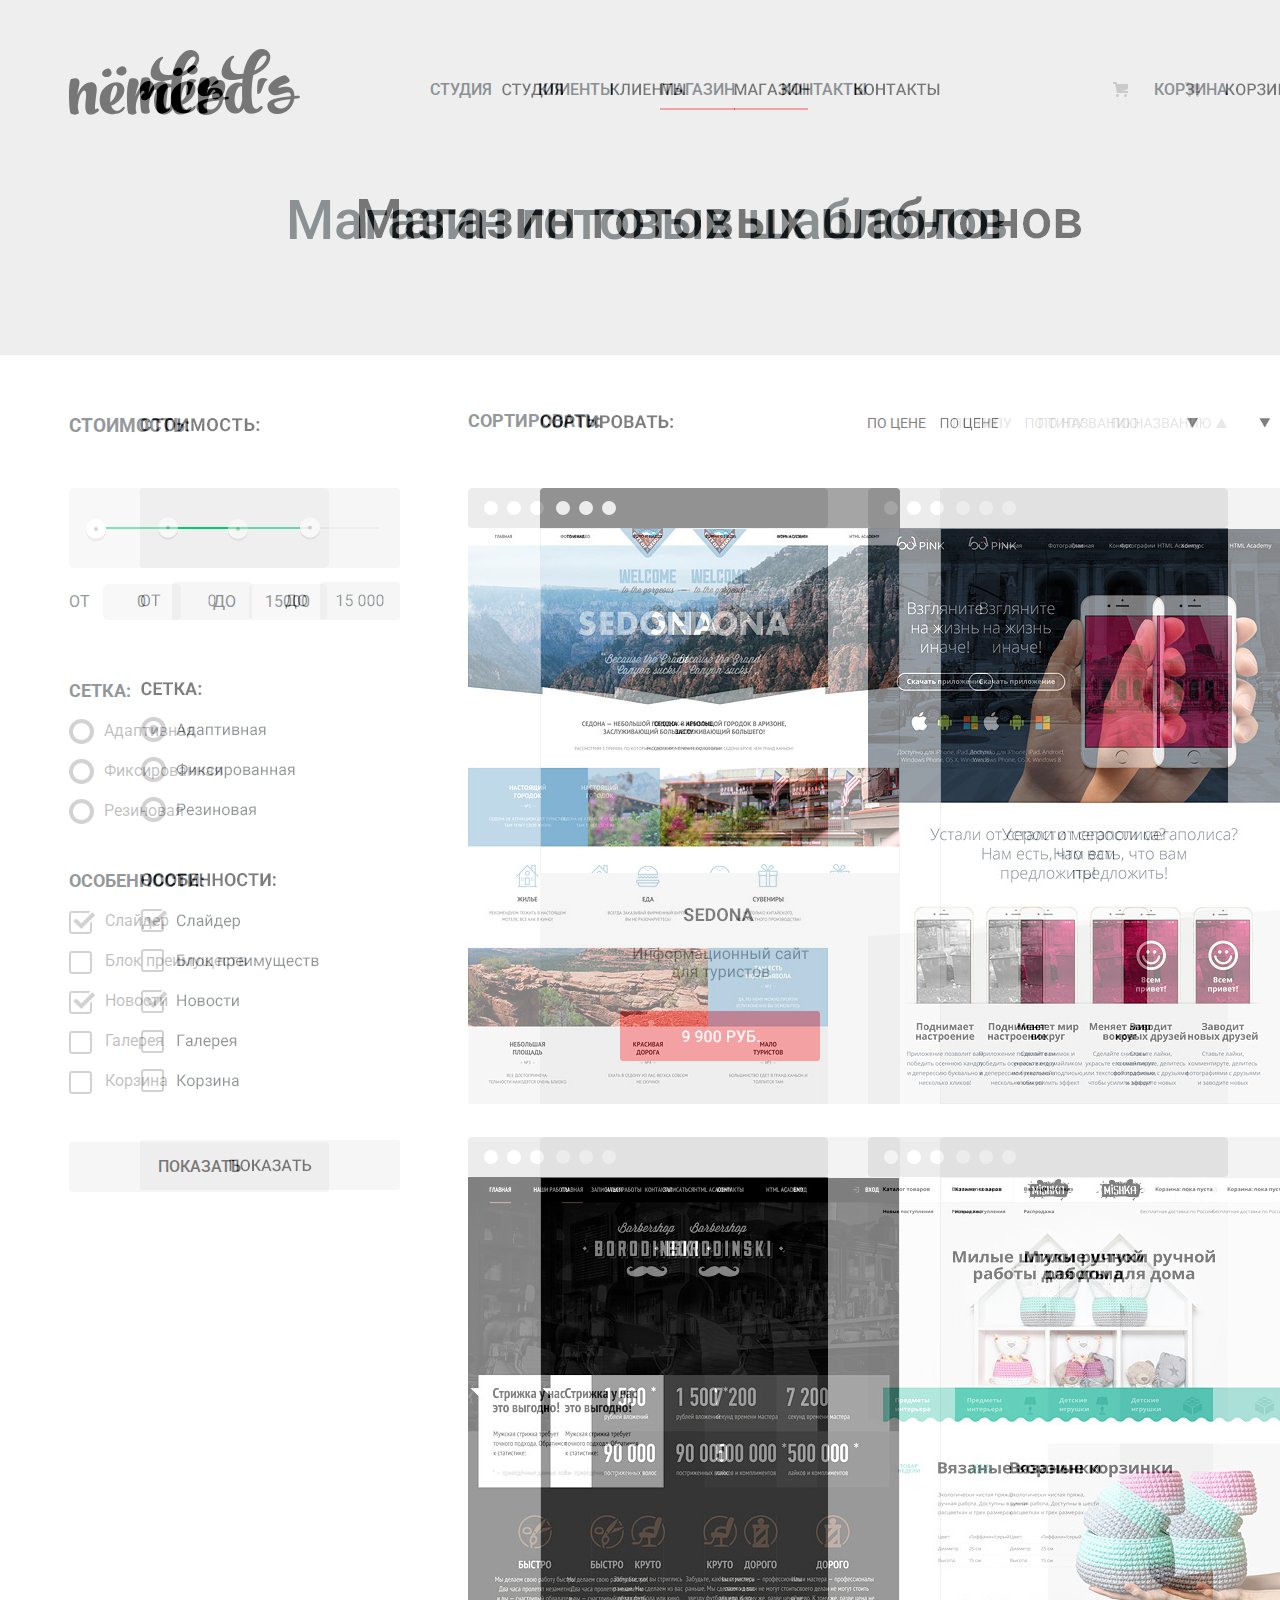
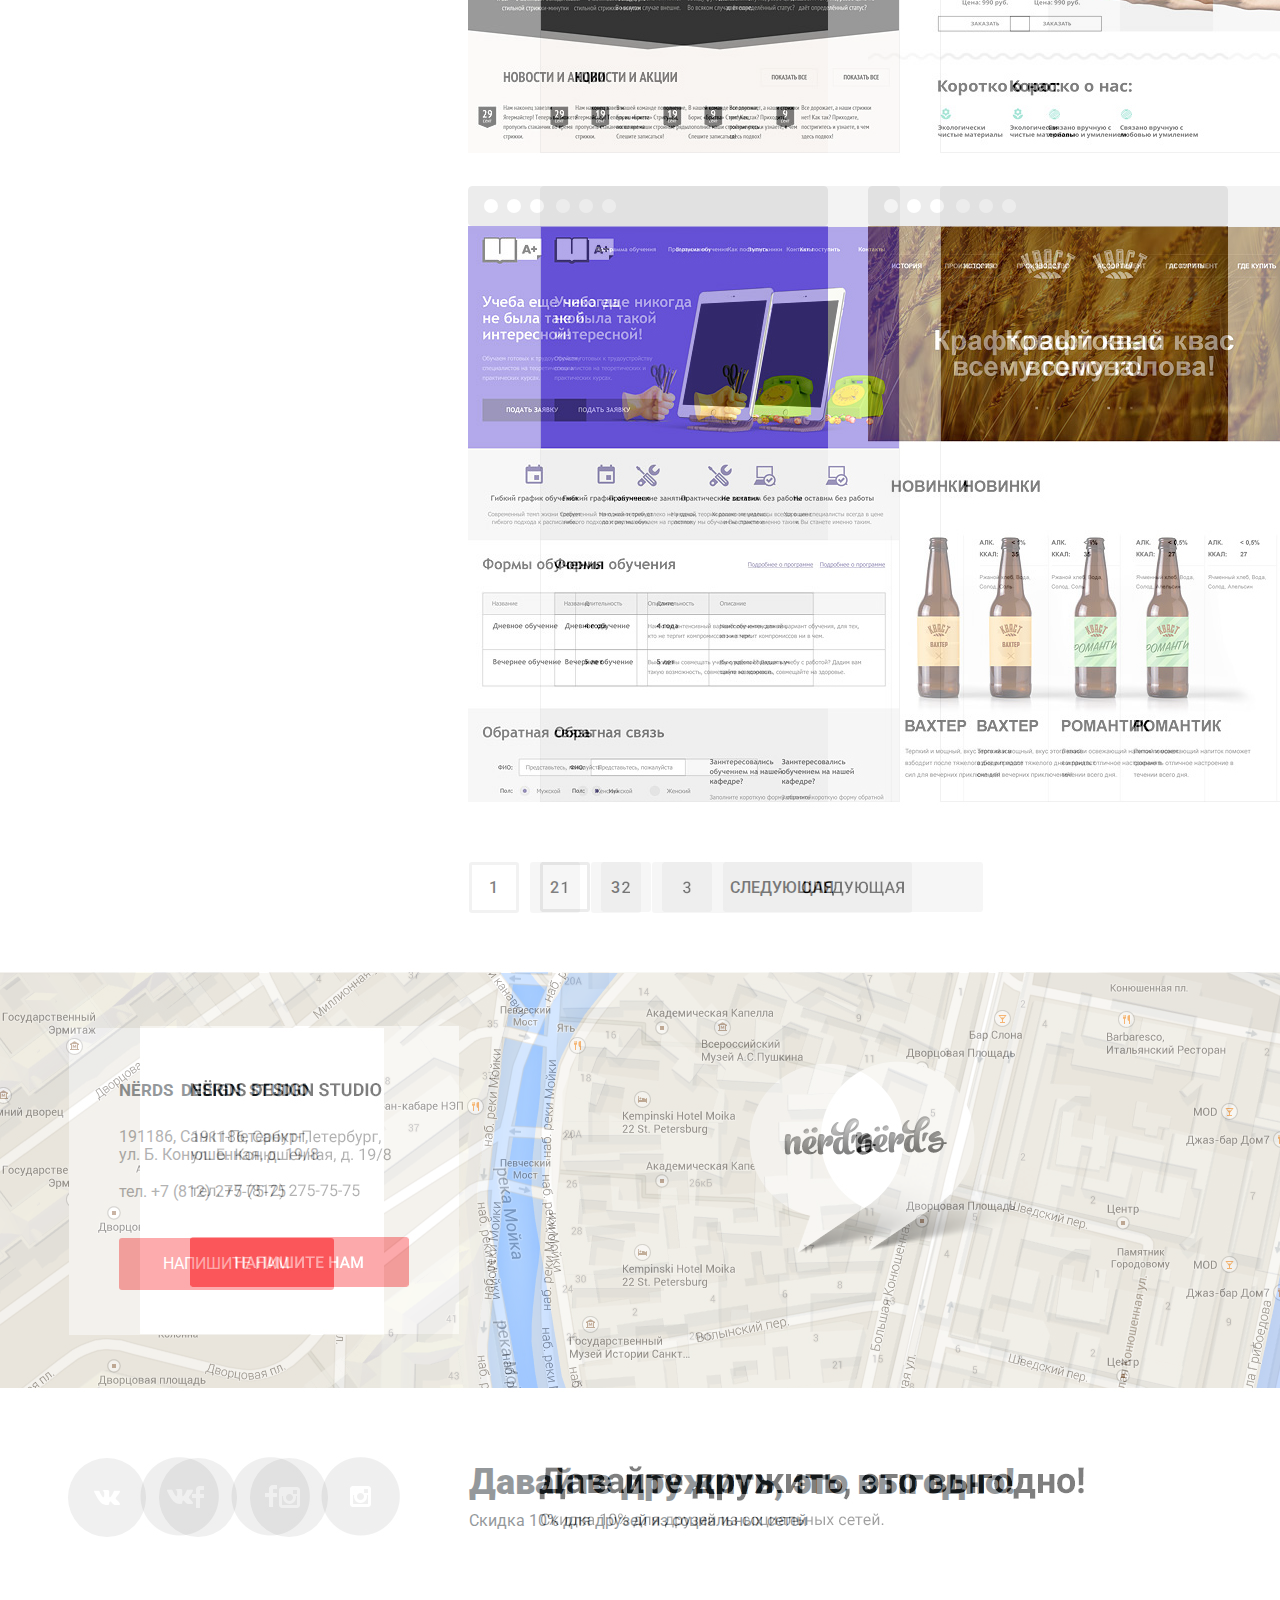
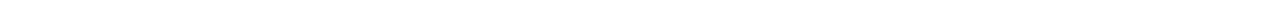
==== catalog.html @ 68ceb69b "patch" ====
<!DOCTYPE html>
<html lang="ru">

<head>
    <meta charset="utf-8">
    <title>HTML Academy: Нёрдс</title>
    <link href="https://fonts.googleapis.com/css?family=Roboto:400,500,700&amp;subset=cyrillic,cyrillic-ext" rel="stylesheet">
    <link href="css/normalize.css" rel="stylesheet">
    <link href="css/main.css" rel="stylesheet">
    
 <style>
    body {
        position: relative;
    }
    body:after {
        position: absolute;
        top: 0;
        left: 0;
        width: 1440px;
        height: 3210px;
        content: "";
        background-image: url('nerds-catalog.jpg');
        z-index: 9999;
        opacity: .5;
    }
</style>
    
    
    
    
</head>

<body>
    <header class="main-header">
        <div class="container">
        <nav class="main-navigation">
            <a class="main-header-logo" href="index.html">
                <img src="img/nerds-logo.svg" width="160" height="65" alt="Логотип студии Нёрдс">
            </a>
            <ul class="site-navigation">
                <li><a href="info.html">Студия</a></li>
                <li><a href="clients.html">Клиенты</a></li>
                <li><a class="site-navigation-current" href="store.html">Магазин</a></li>
                <li><a href="contacts.html">Контакты</a></li>
           <li><a class="purchase-basket" href="purchase-basket">Корзина</a></li>
            </ul>
        </nav>
        
        <section class="title container container-flex">
            <h1 class="page-title">Магазин готовых шаблонов</h1>
        </section>
            </div>
    </header>
    <main>
        <div class="container container-flex">
            <aside class="filters">
                <h2 class="visually-hidden">Фильтр товаров</h2>

                <form class="filter" method="get" action="https://echo.htmlacademy.ru">

                    <fieldset>
                        <div class="range-item">
                            <h3>Стоимость:</h3>
                            <div class="range-filter">
                                <div class="range-controls">
                                    <div class="scale">
                                        <div class="bar" style="margin-left: 5%; width: 60%"></div>
                                    </div>
                                    <div class="toggle toggle-min"></div>
                                    <div class="toggle toggle-max"></div>
                                </div>
                                <div class="price-controls">
                                    <label class="min-price">от <input name="min-price" type="text" value="0"></label>
                                    <label class="max-price">до <input name="max-price" type="text" value="15000"></label>
                                </div>
                            </div>
                        </div>
                    </fieldset>

                    <fieldset>
                        <div class="radio-item">
                        <h3>Сетка:</h3>
                        <div class="filter-section">
                            <input type="radio" name="filter-adaptive" value="adaptive" id="filter-adaptive">
                            <label class="transcript" for="filter-adaptive">Адаптивная</label>
                            <input type="radio" name="filter-fixed" value="fixed" id="filter-fixed">
                            <label class="transcript" for="filter-fixed">Фиксированная</label>
                            <input type="radio" name="filter-rubber" value="rubber" id="filter-rubber">
                            <label class="transcript" for="filter-rubber">Резиновая</label>
                        </div>
                        </div>
                    </fieldset>

                    <fieldset>
                        <div class="checkbox-item">
                        <h3>Особенности:</h3>
                        <div class="filter-section">
                                    
                                    <input type="checkbox" name="filter-slider" id="filter-slider" checked>
                                    <label class="transcript" for="filter-slider">Слайдер</label>
                                  
                                    
                                    <input type="checkbox" name="filter-advantege" id="filter-advantege">
                                    <label class="transcript" for="filter-advantege">Блок преимуществ</label>
                                   
                                    
                                    <input type="checkbox" name="filter-news" id="filter-news" checked>
                                    <label class="transcript" for="filter-news">Новости</label>
                                    
                                
                                    
                                    <input type="checkbox" name="filter-gallery" id="filter-gallery">
                                    <label class="transcript" for="filter-gallery">Галерея</label>
                                   
                        
                                   
                                    <input type="checkbox" name="filter-basket" id="filter-basket">
                                    <label class="transcript" for="filter-basket">Корзина</label>
                            </div>      
                        </div>
                    </fieldset>
                    <div class="filtration-button">
                        <button type="submit" class="filter-button">Показать</button>
                    </div>
                </form>
            </aside>

            <div>
                <section class="sort">
                    <h2 class="visually-hidden">сортировка товаров</h2>
                    <div class="sort-section">
                        <h3>Сортировать:</h3>
                        <div class="sort-navigation">
                            <ul class="sort-name">
                                <li class="sort-current"><a href="#">ПО ЦЕНЕ</a></li>
                                <li><a href="#">ПО ТИПУ</a></li>
                                <li><a href="#">ПО НАЗВАНИЮ</a></li>
                            </ul>
                        </div>

                        <div class="arrows-navigation">
                            <ul class="sort-arrows">
                                <li class="triangle-bottom"><a href="#"></a></li>
                                <li class="triangle-top"><a href="#"></a></li>
                            </ul>
                        </div>

                    </div>
                </section>

                <section class="catalog">
                    <div class="catalog-section">
                        <h2 class="visually-hidden">Список шаблонов</h2>

                        <ul class="catalog-list">

                            <li class="catalog-item">
                                <a href="catalog-item.html">
                                    <p class="catalog-item-image">
                                        <img src="img/img-sedona.jpg" width="360" height="576" alt="SEDONA информационный сайт для туристов">
                                    </p>
                                </a>
                                <div class="price-menu">
                                    <h3>SEDONA </h3>
                                    <p class="catalog-item-price">Информационный сайт для туристов</p>
                                    <a class="button-learn-more" href="#">9 900 РУБ.</a>
                                </div>
                            </li>
                            <li class="catalog-item">
                                <a href="catalog-item.html">
                                    <p class="catalog-item-image">
                                        <img src="img/img-pink.jpg" width="360" height="576" alt="PINK Продуктовый лендинг приложения для OS и Android">
                                    </p>
                                </a>
                                <div class="price-menu">
                                    <h3>PINK </h3>
                                    <p class="catalog-item-price">Продуктовый лендинг приложения для OS и Android</p>
                                    <a class="button-learn-more" href="#">9 900 РУБ.</a>
                                </div>
                            </li>
                            <li class="catalog-item">
                                <a href="catalog-item.html">
                                    <p class="catalog-item-image">
                                        <img src="img/img-barbershop.jpg" width="360" height="576" alt="BARBERSHOP Сайт салона красоты. Для мужчин,да">
                                    </p>
                                </a>
                                <div class="price-menu">
                                    <h3>BARBERSHOP</h3>
                                    <p class="catalog-item-price">Сайт салона красоты. Для мужчин,да.</p>
                                    <a class="button-learn-more" href="#">9 900 РУБ.</a>
                                </div>
                            </li>
                            <li class="catalog-item">
                                <a href="catalog-item.html">
                                    <p class="catalog-item-image">
                                        <img src="img/img-mishka.jpg" width="360" height="576" alt="MISHKA интернет-магазин вязаных игрушек">
                                    </p>
                                </a>
                                <div class="price-menu">
                                    <h3>MISHKA</h3>
                                    <p class="catalog-item-price">
                                        Интернет-магазин вязаных игрушек</p>
                                    <a class="button-learn-more" href="#">9 900 РУБ.</a>
                                </div>
                            </li>

                            <li class="catalog-item">
                                <a href="catalog-item.html">
                                    <p class="catalog-item-image">
                                        <img src="img/img-aplus.jpg" width="360" height="576" alt="A PLUS Лендинг курсов повышения квалификации">
                                    </p>
                                </a>
                                <div class="price-menu">
                                    <h3>A PLUS</h3>
                                    <p class="catalog-item-price">
                                        Лендинг курсов повышения квалификации</p>
                                    <a class="button-learn-more" href="#">9 900 РУБ.</a>
                                </div>
                            </li>

                            <li class="catalog-item">
                                <a href="catalog-item.html">
                                    <p class="catalog-item-image">
                                        <img src="img/img-kvast.jpg" width="360" height="576" alt="KBACT Промо-сайт производителя крафтового кваса">
                                    </p>
                                </a>
                                <div class="price-menu">
                                    <h3>KBACT</h3>
                                    <p class="catalog-item-price">
                                        Промо-сайт производителя крафтового кваса</p>
                                    <a class="button-learn-more" href="#">9 900 РУБ.</a>
                                </div>
                            </li>
                        </ul>
                    </div>
                </section>
            </div>
        </div>


        <section class="pages container">
             <h2 class="visually-hidden">Нумерация страниц</h2>
            <ul class="pagination-list">
                <li class="pagination-item pagination-item-current"><a>1</a></li>
                <li class="pagination-item"><a href="#">2</a></li>
                <li class="pagination-item"><a href="#">3</a></li>
                <li class="pagination-item-next"><a href="#">Следующая</a></li>
            </ul>
        </section>


     <section class="map ">
          <h2 class="visually-hidden">Контакты</h2>

            <div class="map-image container container-flex">
                <div class="contact-form">
                    <h4>NЁRDS DESIGN STUDIO</h4>
                    <p>
                        191186, Санкт-Петербург,<br> ул. Б. Конюшенная, д. 19/8<br>
                    </p>
                    <p>
                        тел. +7 (812) 275-75-75
                    </p>
                    <a class="button-learn-more" href="write-us.html">Напишите нам</a>
                </div>
                <div class="map-marker">
                </div>
            </div>
        </section>

    </main>

    <footer class="main-footer container container-flex">
        <section class="footer">
             <h2 class="visually-hidden">Социальные сети</h2>
            <div class="footer-social">
                <ul>
                    <li><a class="social-button" href="#"><span class="visually-hidden">Вконтакте</span>
                        <svg xmlns="http://www.w3.org/2000/svg" width="26" height="15" viewBox="0 0 26 15">
                            <path fill="#FFF" d="M16.138 11.51c.956-.309 2.18 2.04 3.483 2.939.978.681 1.727.534 1.727.534l3.473-.05s1.815-.112.957-1.554c-.071-.12-.503-1.069-2.585-3.022-2.177-2.043-1.882-1.712.739-5.244 1.597-2.153 2.236-3.468 2.036-4.028-.192-.539-1.365-.399-1.365-.399L20.69.713c-.381.001-.704.119-.851.515-.003.004-.621 1.666-1.445 3.079-1.741 2.989-2.436 3.148-2.724 2.961-.661-.433-.494-1.737-.494-2.664 0-2.897.432-4.105-.846-4.417-.427-.104-.739-.172-1.828-.182-1.392-.021-2.574 0-3.244.329-.445.223-.786.712-.579.74.26.035.843.16 1.155.586.401.552.389 1.789.389 1.789s.229 3.411-.54 3.834c-.528.29-1.25-.302-2.803-3.016-.793-1.388-1.392-2.922-1.392-2.922s-.116-.285-.326-.441c-.25-.185-.6-.244-.6-.244L.848.684S.29.7.085.946c-.182.218-.015.668-.015.668s2.909 6.881 6.203 10.347c3.02 3.182 6.452 2.971 6.452 2.971h1.555s.469-.054.709-.312c.224-.24.214-.691.214-.691s-.031-2.109.935-2.419z"/>
                        </svg>
                        </a></li>
                    <li><a class="social-button" href="#"><span class="visually-hidden">Фейсбук</span>
                        <svg xmlns="http://www.w3.org/2000/svg" width="12" height="22" viewBox="0 0 12 22">
                            <path fill="#FFF" d="M12 4V0H8a4 4 0 0 0-4 4v4H0v4h4v10h4V12h4V8H8V4h4z"/>
                        </svg>
                        </a></li>
                    <li><a class="social-button" href="#"><span class="visually-hidden">Инстаграм</span>
                        <svg xmlns="http://www.w3.org/2000/svg" width="21" height="21" viewBox="0 0 21 21">
                            <path fill="#FFF" d="M18 0H3C1.35 0 0 1.35 0 3v15c0 1.65 1.35 3 3 3h15c1.65 0 3-1.35 3-3V3c0-1.65-1.35-3-3-3zm-7.5 7c1.93 0 3.5 1.57 3.5 3.5S12.43 14 10.5 14 7 12.43 7 10.5 8.57 7 10.5 7zM18 18H3V9h1.181A6.504 6.504 0 0 0 4 10.5a6.5 6.5 0 1 0 13 0 6.45 6.45 0 0 0-.181-1.5H18v9zm0-11h-4V3h4v4z"/>
                        </svg>
                        </a></li>
                </ul>
            </div>
            <div class="slogan">
                <p class="footer-slogan">
                    <b>Давайте дружить, это выгодно!</b></p>
                <p class="footer-discount">Скидка 10% для друзей из социальных сетей</p>
            </div>
        </section>
    </footer>
    <section class="modal write-us">
            <h2>Напишите нам</h2>
            <form class="write-us-form" action="https://echo.htmlacademy.ru" method="post">
               <div class="modal-window">
                <p class="write-us-item">
                    <label for="write-us-name">Ваше имя:</label>
                    <input id="write-us-name" type="text" name="name-surname" placeholder="Имя Фамилия" pattern="\D [^0-9]-[A-Za-zА-Яа-яЁё]" required></p>
                       
                <p class="write-us-item">
                    <label for="write-us-email">Ваш e-mail:</label>
                    <input id="write-us-email" type="text" name="email" placeholder="email@example.com"></p>
                <p class="write-us-field">
                    <label for="write-us-text">Текст письма:</label>
                    <textarea id="write-us-text" placeholder="В свободной форме"></textarea></p>
                <button class="button-learn-more" type="submit">Отправить</button>
                </div>
            </form>
            <button class="modal-close" type="button"></button>
        </section>
</body>

</html>
---- css/main.css ----
body {
	background-color: #fff;
	color: #283136;
	font: 400 16px/24px Roboto, Arial, sans-serif;
	margin: 0;
	padding: 0
}

a {
	text-decoration: none
}

.container {
	box-sizing: border-box;
	margin: 0 auto;
	padding: 0 20px;
	position: relative;
	width: 1200px
}

.container-flex {
	display: flex
}

img {
	height: auto;
	max-width: 100%
}

html {
	box-sizing: border-box
}

.main-container {
	display: flex;
	margin: 0 auto;
	padding: 0 20px;
	width: 1200px
}

.visually-hidden:not(:focus):not(:active),
input[type="checkbox"].visually-hidden,
input[type="radio"].visually-hidden {
	border: 0;
	clip: rect(0 0 0 0);
	clip-path: inset(100%);
	height: 1px;
	margin: -1px;
	overflow: hidden;
	padding: 0;
	position: absolute;
	white-space: nowrap;
	width: 1px
}

.main-navigation {
	align-items: center;
	background-color: #eee;
	color: #283136;
	display: flex;
	font-size: 16px;
	justify-content: space-between;
	line-height: 30px;
	padding: 45px 0 0 0
}

.main-header {
	background-color: #eee
}

.main-navigation ul {
	padding: 0
}

.main-header-logotype {
	display: flex;
	padding-bottom: 6px;
	padding-left: 9px;
	width: 235px
}

.main-header-logo {
	display: flex;
	padding-bottom: 7px;
	padding-left: 9px;
	width: 235px
}

.main-header-logo:hover {
	opacity: .8
}

.main-header-logo:active {
	opacity: .2
}

.main-header-logotype:hover {
	opacity: .8
}

.main-header-logotype:active {
	opacity: .2
}

.site-navigation {
	display: flex;
	flex-wrap: wrap;
	list-style: none;
	margin-left: 201px;
	text-transform: uppercase;
	width: 100%
}

.site-navigation a {
	color: #283136;
	display: block;
	vertical-align: middle
}

.site-navigation a:hover {
	color: #fb565a
}

.site-navigation a:active {
	color: #bdbdbd
}

.site-navigation-current {
	border-bottom: 2px solid #fb565a;
	padding-bottom: 3px
}

.site-navigation li {
	font-weight: 500;
	padding: 14px 46px 0 0
}

.site-navigation li:last-child {
	margin-left: auto;
	padding-left: 50px;
	padding-right: 1px;
	position: relative
}

.purchase-basket {
	position: relative;
    left: 9px
}

.purchase-basket::before {
	background-image: url(../img/cart-icon.svg);
	background-position: 0 0;
	background-repeat: no-repeat;
	content: "";
	height: 15px;
	left: -41px;
	position: absolute;
	top: 7px;
	width: 15px
}

.sliders {
	background-color: #eee;
	position: relative
}

.slider-controls {
	bottom: 105px;
	font-size: 0;
	height: 18px;
	left: 50%;
	margin-left: 8px;
	position: absolute;
	text-align: center;
	transform: translateX(-50%);
	width: 160px;
	z-index: 100
}

.slider-list {
	margin: 0;
	padding: 0
}

.slider-item h2 {
	font-size: 55px;
	font-weight: 500;
	line-height: 55px;
	margin: 0;
	margin-bottom: 27px
}

.slider-item p {
	margin: 0;
	margin-bottom: 38px
}

.slider-item {
	display: none;
	padding: 70px 0 80px 7px
}

.slider-item-wrapper {
	max-width: 640px
}

.slider-item:nth-child(1) {
	background-image: url(../img/slide1.png);
	background-position: 95% 12px;
	background-repeat: no-repeat
}

.slider-item:nth-child(2) {
	background-image: url(../img/slide2.png);
	background-position: 100% 0;
	background-repeat: no-repeat
}

.slider-item:nth-child(3) {
	background-image: url(../img/slide3.png);
	background-position: 100% 20px;
	background-repeat: no-repeat
}

#product-1:checked~.slider-list .slider-item:nth-child(1) {
	display: block
}

#product-2:checked~.slider-list .slider-item:nth-child(2) {
	display: block
}

#product-3:checked~.slider-list .slider-item:nth-child(3) {
	display: block
}

#product-1:checked~.slider-controls .slider-controls-item--1::before,
#product-2:checked~.slider-controls .slider-controls-item--2::before,
#product-3:checked~.slider-controls .slider-controls-item--3::before {
	background-color: inherit;
	border: 2px solid #c1c1c1;
	border-radius: 50%;
	content: "";
	height: 4px;
	left: 50%;
	margin: -4px;
	position: absolute;
	top: 50%;
	width: 4px;
	z-index: 2
}

.slide-list {
	list-style: none;
	margin: 0;
	padding: 0
}

.slider-controls label {
	border-radius: 50%;
	cursor: pointer;
	display: inline-block;
	height: 18px;
	padding: 8px;
	position: relative;
	width: 18px
}

.slider-controls label::after {
	background: #fff;
	border-radius: 50%;
	content: "";
	height: 18px;
	left: 8px;
	position: absolute;
	top: 8px;
	width: 18px;
	z-index: 1
}

.button-learn-more {
	background-color: #fb565a;
	border: none;
	border-radius: 3px;
	color: #fff;
	display: block;
	font-family: inherit;
	font-size: 16px;
	font-style: normal;
	font-variant: normal;
	font-weight: 400;
	font-weight: 500;
	line-height: 18px;
	padding: 17px 0;
	text-align: center;
	text-transform: uppercase;
	vertical-align: middle;
	width: 240px
}

.button-learn-more:hover {
	background-color: #e74246
}

.button-learn-more:active {
	background-color: #d7373b;
	box-shadow: 0 3px rgba(0, 0, 0, 0.1) inset;
	color: rgba(255, 255, 255, 0.3)
}

.advanteges-list {
	display: flex;
	justify-content: space-between;
	list-style: none;
	margin: 0;
	padding: 79px 8px 82px;
	width: 1100px
}

.advanteges-item h3 {
	font-size: 24px;
	line-height: 17px;
	text-align: left;
	text-transform: uppercase
}

.advanteges-item p {
	font-size: 16px;
	line-height: 24px;
	margin-bottom: 31px;
	text-align: left
}

.advanteges-button {
	border: none;
	border-radius: 3px;
	color: #fff;
	display: block;
	font-family: inherit;
	font-size: 16px;
	font-style: normal;
	font-variant: normal;
	font-weight: 400;
	font-weight: 500;
	line-height: 18px;
	margin-bottom: 0;
	padding: 17px 0 15px;
	text-align: center;
	text-transform: uppercase;
	vertical-align: middle;
	width: 160px
}

.advanteges-button-red {
	background-color: #fb565a
}

.advanteges-button-red:hover {
	background-color: #e74246
}

.-advanteges-button-red:active {
	background-color: #d7373b;
	box-shadow: 0 3px rgba(0, 0, 0, 0.1) inset;
	color: rgba(255, 255, 255, 0.3)
}

.advanteges-button-green {
	background-color: #00ca74
}

.advanteges-button-green:hover {
	background-color: #00bc6c
}

.advanteges-button-green:active {
	background-color: #00aa62;
	box-shadow: 0 3px rgba(0, 0, 0, 0.1) inset;
	color: rgba(255, 255, 255, 0.3)
}

.advanteges-button-yellow {
	background-color: #efc84a
}

.advanteges-button-yellow:hover {
	background-color: #eab534
}

.advanteges-button-yellow:active {
	background-color: #e5a722;
	box-shadow: 0 3px rgba(0, 0, 0, 0.1) inset;
	color: rgba(255, 255, 255, 0.3)
}

.line {
	border-bottom: 2px solid #eee;
	bottom: 0;
	height: 0;
	left: 0;
	position: absolute;
	right: 0
}

.advanteges-line {
	margin-left: 29px;
	margin-right: 12px
}

.advanteges-item {
	width: 300px
}

.advanteges {
	position: relative
}

.studio {
	position: relative
}

.information {
	display: flex;
	flex-wrap: wrap;
	width: 660px
}

.information h2 {
	font-size: 45px;
	font-weight: 500;
	line-height: 45px;
	margin-bottom: 18px
}

.information h4 {
	margin-bottom: 12px;
	text-transform: uppercase
}

.information p {
	color: #283136
}

.studio-info {
	align-items: flex-start;
	display: flex;
	flex-wrap: wrap;
	justify-content: space-between;
	padding: 38px 8px 31px;
	width: 1160px
}

.develope {
	line-height: 48px;
	list-style: none;
	margin: 0;
	padding: 0
}

.develope li {
	padding-left: 37px;
	position: relative
}

.develope li::before {
	background-image: url(../img/red-line.png);
	background-position: 0 0;
	background-repeat: no-repeat;
	content: "";
	height: 2px;
	left: 1px;
	position: absolute;
	top: 22px;
	width: 25px
}

.nerds-procent {
	background-color: #fff;
	background-image: url(../img/nerds-illustration.png);
	background-position: top;
	background-repeat: no-repeat;
	padding-top: 227px;
	width: 360px
}

.nerds-procent h4 {
	margin-bottom: 22px;
	margin-top: 19px;
	text-align: center;
	text-transform: uppercase
}

.procent p {
	font-size: 16px;
	font-weight: 700;
	line-height: 24px
}

.procent-list {
	display: flex;
	justify-content: space-between;
	list-style: none;
	list-style: none;
	margin: 0;
	margin: 0;
	padding: 0;
	padding: 29px 0
}

.procent-list li {
	padding-right: 29px
}

.procent-list .procent-payment {
	margin-left: -5px
}

.procent-list p {
	line-height: 19px
}

.procent-list-title {
	font-size: 45px;
	font-weight: 700;
	margin-bottom: 29px;
	position: relative
}

.procent-list-title::after {
	content: '%';
	font-size: 28px;
	position: absolute;
	top: -9px
}

.level {
	bottom: 140px;
	display: block;
	position: absolute;
	right: 260px;
	width: 90px
}

.deadline {
	bottom: 140px;
	display: block;
	position: absolute;
	right: 119px;
	width: 96px
}

.payment {
	bottom: 140px;
	display: block;
	position: absolute;
	right: -27px;
	width: 110px
}

.sponsor {
	position: relative
}

.sponsor-line-before {
	left: 10px;
	right: 10px;
	top: -1px
}

.sponsor-list {
	display: flex;
	justify-content: space-between;
	list-style: none;
	margin: 0;
	padding: 52px 10px 34px 9px;
	width: 1160px
}

.sponsor-list li {
	align-self: center;
	position: relative;
	text-align: center;
	width: 260px
}

.sponsor-list li::after {
	border-right: 2px solid #eee;
	content: '';
	height: 50px;
	margin-top: -25px;
	position: absolute;
	right: -20px;
	top: 36%
}

.sponsor-list li:last-child::after {
	display: none
}

.sponsor-list a {
	display: inline-block
}

.sponsor-logo-barbershop {
	left: 0;
	position: relative;
	top: -5px
}

.sponsor-logo-pink {
	left: 0;
	position: relative;
	top: -5px
}

.sponsor-logo-mishka {
	left: 0;
	position: relative;
	top: -2px
}

.sponsor-list .sponsor-logo-html,
.sponsor-list .sponsor-logo-barbershop,
.sponsor-list .sponsor-logo-pink,
.sponsor-list .sponsor-logo-mishka {
	opacity: .5
}

.sponsor-list .sponsor-logo-html:hover,
.sponsor-list .sponsor-logo-barbershop:hover,
.sponsor-list .sponsor-logo-pink:hover,
.sponsor-list .sponsor-logo-mishka:hover {
	opacity: 1
}

.sponsor-list .sponsor-logo-html:active,
.sponsor-list .sponsor-logo-barbershop:active,
.sponsor-list .sponsor-logo-pink:active,
.sponsor-list .sponsor-logo-mishka:active {
	opacity: .2
}

.line-after {
	border-bottom: 2px solid #eee;
	left: 10px;
	position: absolute;
	right: 10px;
	top: 181px
}

.map {
	background-image: url(../img/map.png);
	height: 415px;
	margin-bottom: 40px;
	margin-top: 80px;
	width: 100%
}

.map-image {
	position: relative
}

.contact-form {
	background-color: #fff;
	left: 29px;
	padding: 28px 50px;
	position: absolute;
	top: 55px
}

.contact-form h4 {
	font-size: 17px;
	word-spacing: 3.9px
}

.contact-form p {
	color: #666;
	font-size: 16px;
	font-weight: 400;
	line-height: 18px;
	padding-top: 3px
}

.contact-form .button-learn-more {
	font-weight: 400;
	margin: 37px 0 17px;
	padding: 17px 44px;
	width: auto
}

.contacts p {
	font-size: 16px;
	line-height: 18px
}

.map-marker {
	background-image: url(../img/map-marker.png);
	background-position: top;
	background-repeat: no-repeat;
	height: 192px;
	position: absolute;
	right: 251px;
	top: 90px;
	width: 250px
}

.main-footer {
	background-color: #fff
}

.footer-social ul {
	display: flex;
	flex-wrap: wrap;
	justify-content: space-between;
	list-style: none;
	margin: 0 auto;
	padding: 0;
	width: 260px
}

.social-button {
	align-items: center;
	background-color: #e1e1e1;
	border-radius: 50%;
	display: flex;
	height: 79px;
	justify-content: center;
	width: 78px
}

.social-button:hover {
	background-color: #e74246
}

.social-button:active {
	background-color: #d7373b
}

.social-button:hover path {
	fill: #fff
}

.social-button:active path {
	fill: rgba(255, 255, 255, 0.3)
}

.footer-slogan {
	font-size: 36px;
	font-weight: 700;
	line-height: 0;
	text-align: center
}

.footer-discount {
	line-height: 6px
}

.footer-slogan p {
	font-size: 16px;
	line-height: 22px;
	text-align: center
}

.footer {
	display: flex;
	padding-bottom: 40px
}

.footer-social {
	margin: 30px 0;
	margin-left: 8px;
	margin-right: 11px
}

.slogan {
	margin-left: 130px;
	padding: 18px 0;
	text-align: left
}

.modal {
	background-color: #fff;
	box-shadow: 0 25px 50px 10px rgba(0, 0, 0, 0.7);
	color: #000;
	display: none;
	font-weight: 700;
	position: fixed
}

.write-us {
	left: 200px;
	padding: 80px 100px;
	top: 200px;
	width: 960px
}

.modal-close {
	background-color: #fff;
	background-image: url(../img/close-cross.svg);
	border: 0;
	cursor: pointer;
	font-size: 0;
	height: 22px;
	opacity: .4;
	position: absolute;
	right: 170px;
	top: 120px;
	width: 22px
}

.modal-close:hover {
	background-color: #fff;
	border: 0;
	opacity: 1
}

.modal-close:active {
	background-color: #fff;
	border: 0;
	opacity: .2
}

.write-us h2 {
	font-size: 45px;
	font-weight: 500;
	line-height: 45px
}

.write-us p {
	font-size: 16px;
	font-weight: 700;
	line-height: 18px
}

.modal-window {
	display: flex;
	flex-wrap: wrap;
	justify-content: space-between;
	width: 800px
}

.write-us-form input[type="text"] {
	background-color: #fff;
	border: 2px solid rgba(0, 0, 0, 0.2);
	border-radius: 5px;
	color: #d7dcde;
	font-family: inherit;
	font-size: 16px;
	font-style: normal;
	font-variant: normal;
	font-weight: 400;
	font-weight: 400;
	line-height: 18px;
	min-height: 50px;
	text-transform: uppercase;
	width: 360px
}

.write-us-form input:hover {
	border-color: rgba(0, 0, 0, 0.4);
	color: rgba(0, 0, 0, 0.4)
}

.write-us-form input:focus {
	border-color: rgba(0, 0, 0, 1);
	color: rgba(0, 0, 0, 1)
}

.write-us-form input:invalid {
	border-color: #e74246;
	color: #e74246
}

.write-us-form textarea {
	background-color: #fff;
	border: 2px solid rgba(0, 0, 0, 0.2);
	border-radius: 5px;
	color: #d7dcde;
	font-family: inherit;
	font-size: 16px;
	font-style: normal;
	font-variant: normal;
	font-weight: 400;
	font-weight: 400;
	line-height: 18px;
	min-height: 120px;
	text-transform: uppercase;
	width: 800px
}

.write-us-form textarea:hover {
	border-color: rgba(0, 0, 0, 0.4);
	color: rgba(0, 0, 0, 0.4)
}

.write-us-form textarea:focus {
	border-color: rgba(0, 0, 0, 1);
	color: rgba(0, 0, 0, 1)
}

.write-us-form textarea:invalid {
	border-color: ##e74246;
	color: #e74246
}

.write-us-item {
	width: 360px
}

.write-us-field {
	width: 760px
}

.title {
	justify-content: center;
	padding: 30px 35px 70px 8px
}

.page-title {
	font-size: 55px;
	font-weight: 500;
	line-height: 55px
}

fieldset {
	margin: 0
}

.filter fieldset {
	border: none
}

.range-item {
	border: none;
	margin-left: -3px;
	padding-bottom: 40px;
	padding-top: 51px
}

.range-filter {
	margin-top: 47px;
	width: 260px
}

.range-controls {
	background-color: #f1f1f1;
	border-radius: 5px;
	height: 41px;
	margin-bottom: 17px;
	padding-left: 20px;
	padding-right: 20px;
	padding-top: 39px;
	position: relative
}

.range-controls .scale {
	background: #d7dcde;
	height: 2px
}

.range-controls .bar {
	background: #00ca74;
	height: 2px;
	width: 70%
}

.range-controls .toggle {
	background-color: #ababab;
	border: 8px solid #fff;
	border-radius: 50%;
	box-shadow: 0 2px 1px 0 #cfcfcf;
	cursor: pointer;
	height: 4px;
	left: 0;
	padding: 0;
	position: absolute;
	top: 31px;
	width: 4px
}

.range-controls .toggle-min {
	left: 17px
}

.range-controls .toggle-max {
	left: 159px
}

.price-controls {
	font-size: 0
}

.price-controls label {
	display: inline-block;
	font-size: 16px;
	text-transform: uppercase;
	width: 50%
}

.price-controls input {
	background: #f1f1f1;
	border: none;
	border-radius: 5px;
	color: #283136;
	font: 16px Roboto, Arial, sans-serif;
	margin: -1px 2px 0 9px;
	padding: 8px 10px 9px 8px;
	text-align: center;
	width: 60px
}

.max-price {
	text-align: right
}

.range-item h3 {
	font-size: 19px;
	font-weight: 700;
	line-height: 30px;
	margin: 0;
	text-transform: uppercase
}

.radio-item h3,
.checkbox-item h3 {
	font-size: 18px;
	font-weight: 700;
	line-height: 30px;
	margin: 0;
	text-transform: uppercase
}

.filters {
	width: 260px
}

.transcript {
	color: rgba(0, 0, 0, 0.5)
}

.transcript:hover {
	color: rgba(0, 0, 0, 1)
}

.transcript:disabled {
	color: rgba(0, 0, 0, 0.2)
}

.radio-item {
	margin-left: -3px;
	padding-bottom: 17px
}

.filter-section {
	display: flex;
	flex-direction: column;
	flex-wrap: wrap
}

.filter-section input {
	display: block;
	height: 30px;
	width: 30px
}

.filter-section input[type="radio"] {
	display: none
}

.filter-section input[type="radio"]+label {
	cursor: pointer;
	display: block;
	line-height: 50px;
	margin-bottom: -10px
}

.filter-section input[type="radio"]+label::before {
	background-image: url(../img/radio-off.svg);
	background-repeat: no-repeat;
	color: #c1c1c1;
	content: "";
	display: inline-block;
	height: 25px;
	margin-right: 10px;
	opacity: .5;
	vertical-align: middle;
	width: 25px
}

.filter-section input[type="radio"]:hover+label::before {
	opacity: 1
}

.filter-section input[type="radio"]:disabled+label::before {
	opacity: .2
}

.filter-section input[type="radio"]:checked+label::before {
	background-image: url(../img/radio-on.svg);
	background-repeat: no-repeat;
	content: "";
	height: 25px;
	width: 25px
}

.checkbox-item {
	margin-left: -3px;
	padding-bottom: 25px;
	padding-top: 8px
}

.filter-section input[type="checkbox"] {
	display: none
}

.filter-section input[type="checkbox"]+label {
	cursor: pointer;
	display: block;
	line-height: 50px;
	margin-bottom: -10px
}

.filter-section input[type="checkbox"]+label::before {
	background-image: url(../img/checkbox-off.svg);
	background-repeat: no-repeat;
	color: #c1c1c1;
	content: "";
	display: inline-block;
	height: 23px;
	margin-right: 9px;
	opacity: .5;
	vertical-align: middle;
	width: 27px
}

.filter-section input[type="checkbox"]:hover+label::before {
	opacity: 1
}

.filter-section input[type="checkbox"]:disabled+label::before {
	opacity: .2
}

.filter-section input[type="checkbox"]:checked+label::before {
	background-image: url(../img/checkbox-on.svg);
	content: "";
	height: 23px;
	width: 27px
}

.filtration-button {
	margin-top: 11px;
	padding-left: 9px
}

.filter-button {
	background-color: #eee;
	border: none;
	border-radius: 3px;
	color: #000;
	display: block;
	font-family: inherit;
	font-size: 16px;
	font-style: normal;
	font-variant: normal;
	font-weight: 400;
	font-weight: 500;
	line-height: 18px;
	padding: 16px 0;
	text-align: center;
	text-transform: uppercase;
	vertical-align: middle;
	width: 260px
}

.filter-button:hover {
	background-color: #dfdfdf
}

.filter-button:active {
	background-color: #d5d5d5;
	box-shadow: 0 3px rgba(0, 0, 0, 0.1) inset;
	color: rgba(0, 0, 0, 0.3)
}

.sort {
	margin-left: 148px;
	margin-top: 36px;
	width: 760px
}

.sort-section h3 {
	font-size: 18px;
	text-transform: uppercase
}

.sort-name,
.sort-arrows {
	list-style: none
}

.sort-name a,
.sort-arrows a {
	color: #cacaca
}

.sort-name a:hover {
	color: #8d8d8d
}

.sort-arrows a:hover {
	color: #8d8d8d
}

.sort-name a:active {
	color: #000
}

.sort-arrows a :active {
	color: #000
}

.sort-current a {
	color: #000
}

.sort-current a:hover {
	color: #000;
	color: #000
}

.sort-section {
	display: flex
}

.sort-navigation {
	margin-top: 6px;
	padding-left: 266px
}

.arrows-navigation {
	padding-left: 12px
}

.sort-name {
	display: flex;
	font-size: 14px;
	justify-content: space-between;
	width: 272px
}

.sort-arrows {
	display: flex;
	justify-content: flex-end;
	position: relative;
	width: 60px
}

.triangle-bottom {
	background-color: #fff;
	background-image: url(../img/icon-down-dir.svg);
	background-position: 0 0;
	background-repeat: no-repeat;
	content: "";
	height: 12px;
	left: 36px;
	opacity: .2;
	position: absolute;
	top: 11px;
	width: 12px
}

.triangle-top {
	background-color: #fff;
	background-image: url(../img/icon-up-dir.svg);
	background-position: 0 0;
	background-repeat: no-repeat;
	content: "";
	height: 12px;
	opacity: .2;
	position: absolute;
	right: -17px;
	top: 11px;
	width: 12px
}

.triangle-bottom,
.triangle-top:hover {
	opacity: .4
}

.triangle-bottom,
.triangle-top:active {
	opacity: 1
}

.sort ul {
	padding: 0
}

.catalog {
	margin: 61px 0 -45px 148px;
	width: 760px
}

.catalog-list {
	display: flex;
	flex-wrap: wrap;
	list-style: none
}

.catalog-item {
	line-height: 0;
	margin-bottom: 73px;
	margin-right: 40px;
	position: relative;
	width: 360px
}

.catalog-item::before {
	background-color: #fff;
	background-image: url(../img/browser.svg);
	background-position: 0 0;
	background-repeat: no-repeat;
	border-radius: 4px;
	content: "";
	height: 40px;
	opacity: .2;
	position: absolute;
	top: -40px;
	width: 360px
}

.catalog-item:hover::before {
	background-color: #fff;
	background-image: url(../img/browser.svg);
	background-position: 0 0;
	background-repeat: no-repeat;
	border-radius: 4px;
	box-shadow: 0 0 5px 1px rgba(0, 0, 0, 0.3);
	content: "";
	height: 40px;
	opacity: 1;
	position: absolute;
	top: -40px;
	width: 360px
}

.catalog-item:hover {
	box-shadow: 0 0 5px 1px rgba(0, 0, 0, 0.3)
}

.catalog-section {
	display: flex;
	flex-direction: column;
	justify-content: space-between;
	width: 800px
}

.catalog-item-image {
	margin: 0;
	width: 360px
}

.catalog-item-price {
	max-height: 50px;
	min-height: 37px;
	overflow: hidden
}

.catalog ul {
	padding: 0
}

.price-menu h3 {
	font-size: 18px;
	font-weight: 700;
	line-height: 30px;
	margin: 27px 0 0;
	padding: 0 5px;
	text-align: center
}

.price-menu p {
	flex-wrap: wrap;
	font-size: 16px;
	line-height: 18px;
	margin: 15px 17px 0;
	padding: 0 60px;
	text-align: center
}

.price-menu {
	background-color: #eee;
	bottom: 0;
	display: none;
	flex-wrap: wrap;
	height: 231px;
	justify-content: center;
	left: 0;
	position: absolute;
	right: 0;
	text-align: center;
	width: 360px
}

.price-menu .button-learn-more {
	color: #fff;
	margin-bottom: 45px;
	margin-top: 30px;
	padding-bottom: 12px;
	padding-top: 16px;
	width: 200px
}

.catalog-item:hover .price-menu {
	display: flex
}

.pagination-list {
	display: flex;
	flex-wrap: wrap;
	font-size: 16px;
	justify-content: center;
	line-height: 18px;
	list-style: none;
	width: 450px
}

.pages ul {
	padding: 0
}

.pages {
	margin-bottom: -20px;
	padding-left: 50px;
	width: 450px
}

.pagination-item {
	margin-right: 11px
}

.pagination-item a {
	background-color: #eee;
	border: none;
	border-radius: 3px;
	color: #000;
	display: block;
	font-family: inherit;
	font-size: 16px;
	font-style: normal;
	font-variant: normal;
	font-weight: 400;
	font-weight: 500;
	line-height: 25px;
	padding: 13px 0;
	text-align: center;
	text-transform: uppercase;
	vertical-align: middle;
	width: 50px
}

.pagination-item a:hover {
	background-color: #dfdfdf
}

.pagination-item a:active {
	background-color: #d5d5d5;
	box-shadow: 0 3px rgba(0, 0, 0, 0.1) inset;
	color: rgba(0, 0, 0, 0.3)
}

.pagination-item-current a {
	background: transparent;
	box-shadow: 0 0 0 3px rgba(0, 0, 0, 0.1) inset;
	color: #000
}

.pagination-item-current a:hover,
.pagination-item-current a:active {
	background: transparent;
	box-shadow: 0 0 0 3px rgba(0, 0, 0, 0.1) inset;
	color: #000
}

.pagination-item-next a {
	background-color: #eee;
	border: none;
	border-radius: 3px;
	color: #000;
	display: block;
	font-family: inherit;
	font-size: 16px;
	font-style: normal;
	font-variant: normal;
	font-weight: 400;
	font-weight: 500;
	line-height: 25px;
	padding: 13px 0;
	text-align: center;
	text-transform: uppercase;
	vertical-align: middle;
	width: 260px
}

.pagination-item-next a:hover {
	background-color: #dfdfdf
}

.pagination-item-next a:active {
	background-color: #d5d5d5;
	box-shadow: 0 3px rgba(0, 0, 0, 0.1) inset;
	color: rgba(0, 0, 0, 0.3)
}
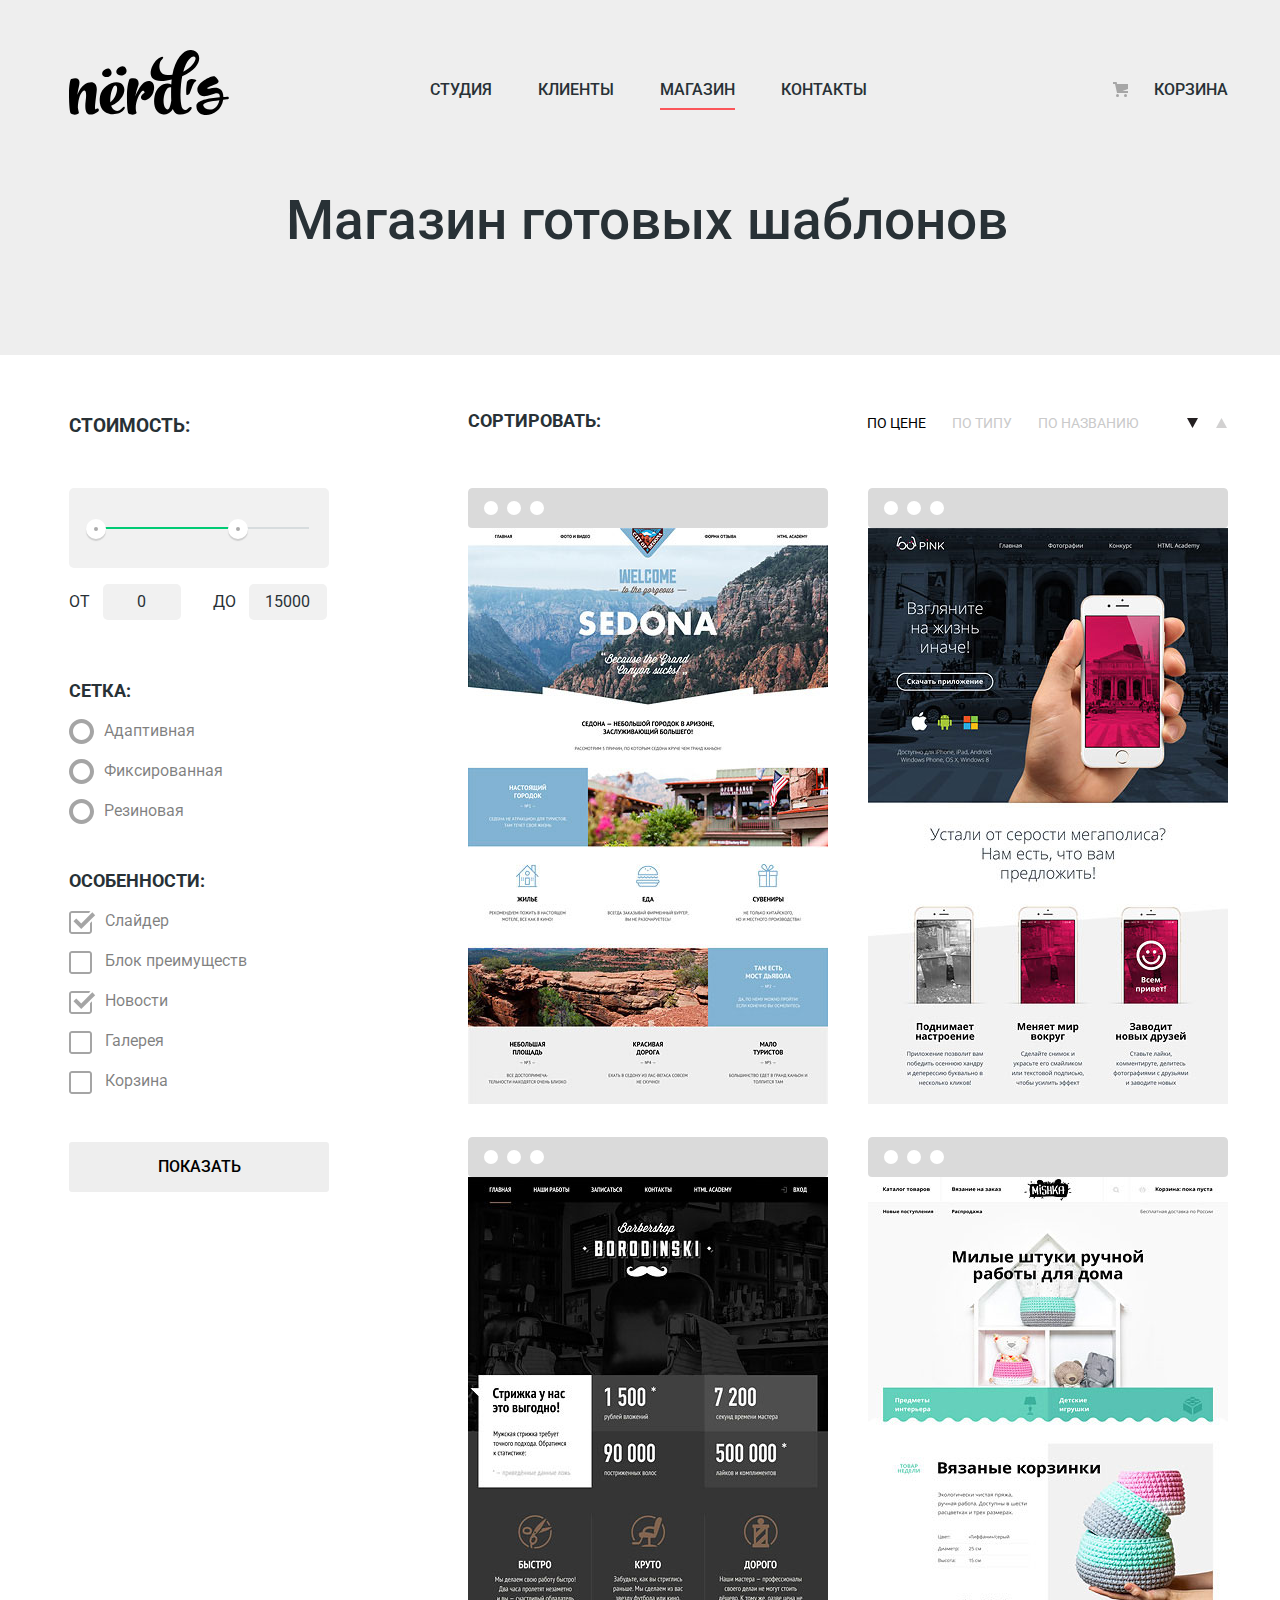
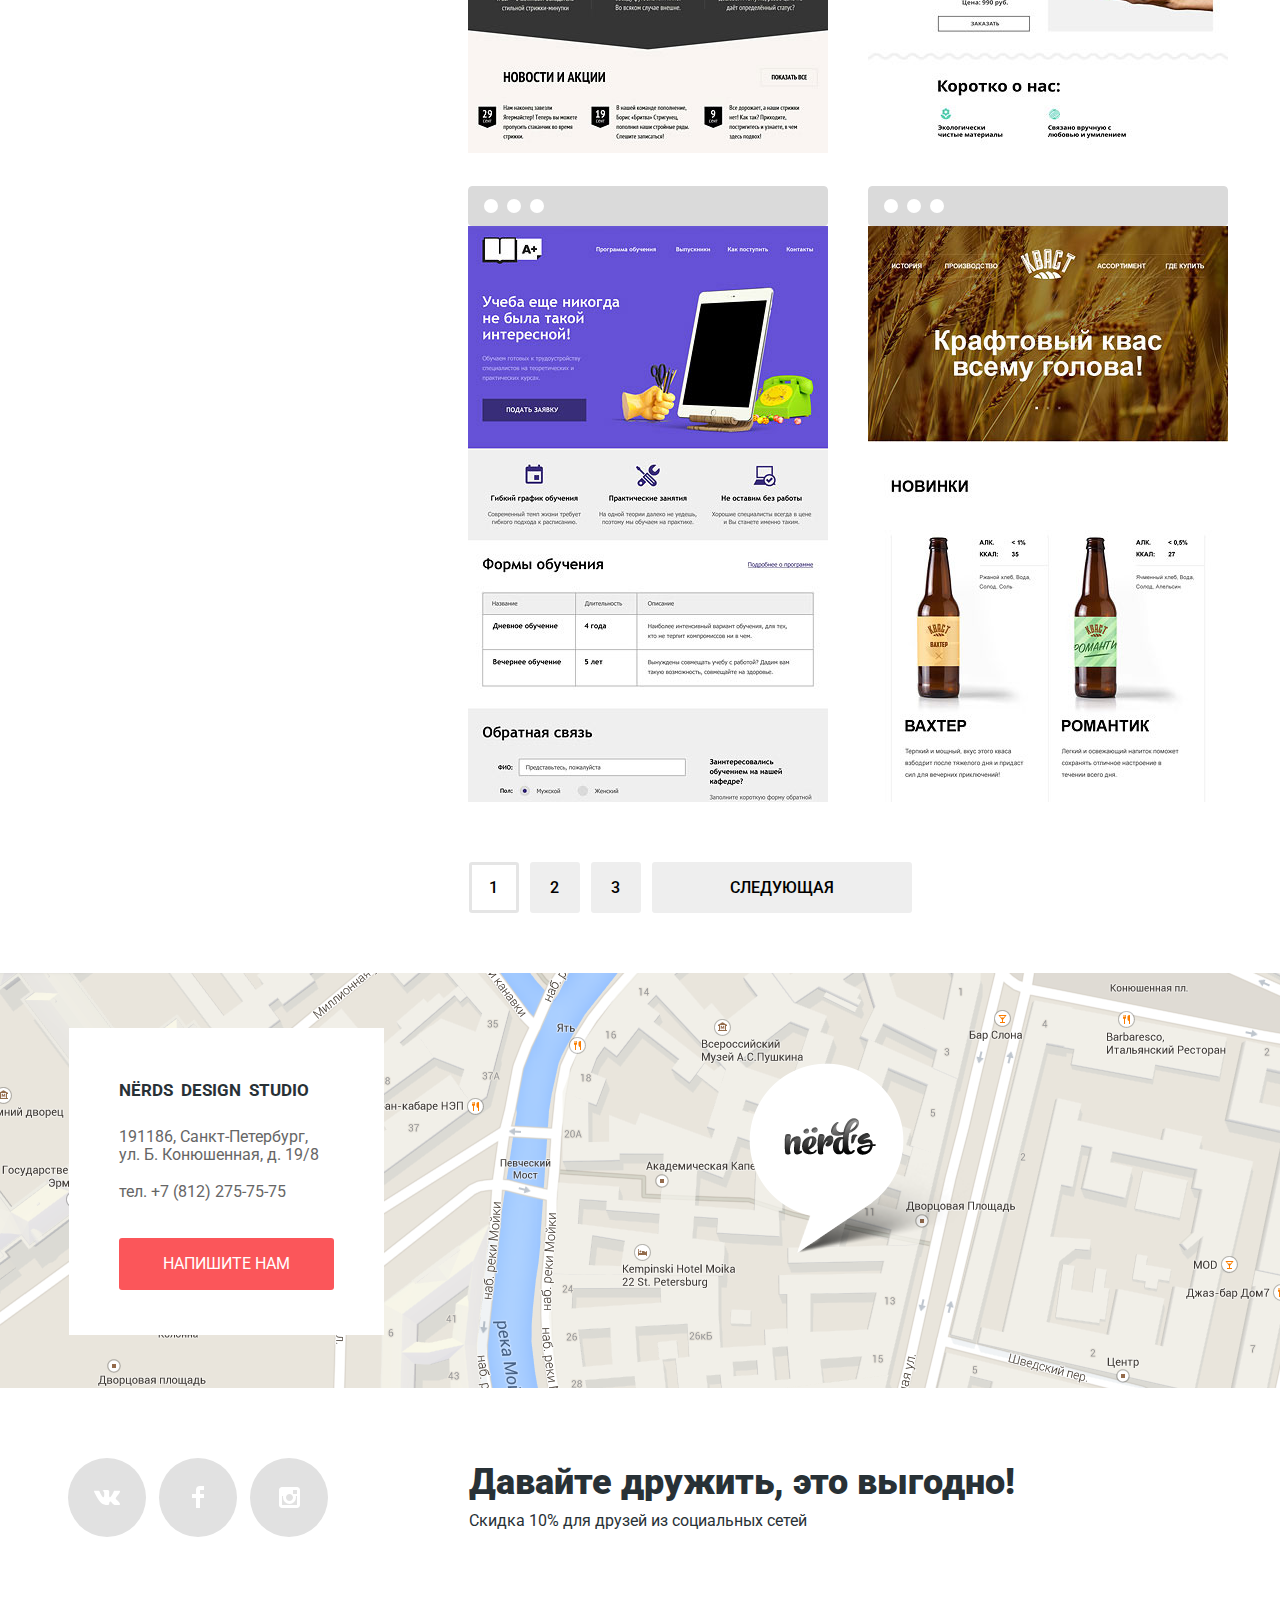
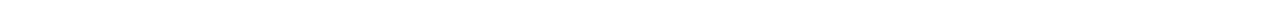
==== commit b49f1595: "patch1" ====
--- a/catalog.html
+++ b/catalog.html
@@ -8,7 +8,7 @@
     <link href="css/normalize.css" rel="stylesheet">
     <link href="css/main.css" rel="stylesheet">
     
- <style>
+ <!--<style>
     body {
         position: relative;
     }
@@ -23,7 +23,7 @@
         z-index: 9999;
         opacity: .5;
     }
-</style>
+</style>-->
     
     
     
--- a/css/main.css
+++ b/css/main.css
@@ -899,7 +899,7 @@
 }
 
 .write-us-form textarea:invalid {
-	border-color: ##e74246;
+	border-color: #e74246;
 	color: #e74246
 }
 
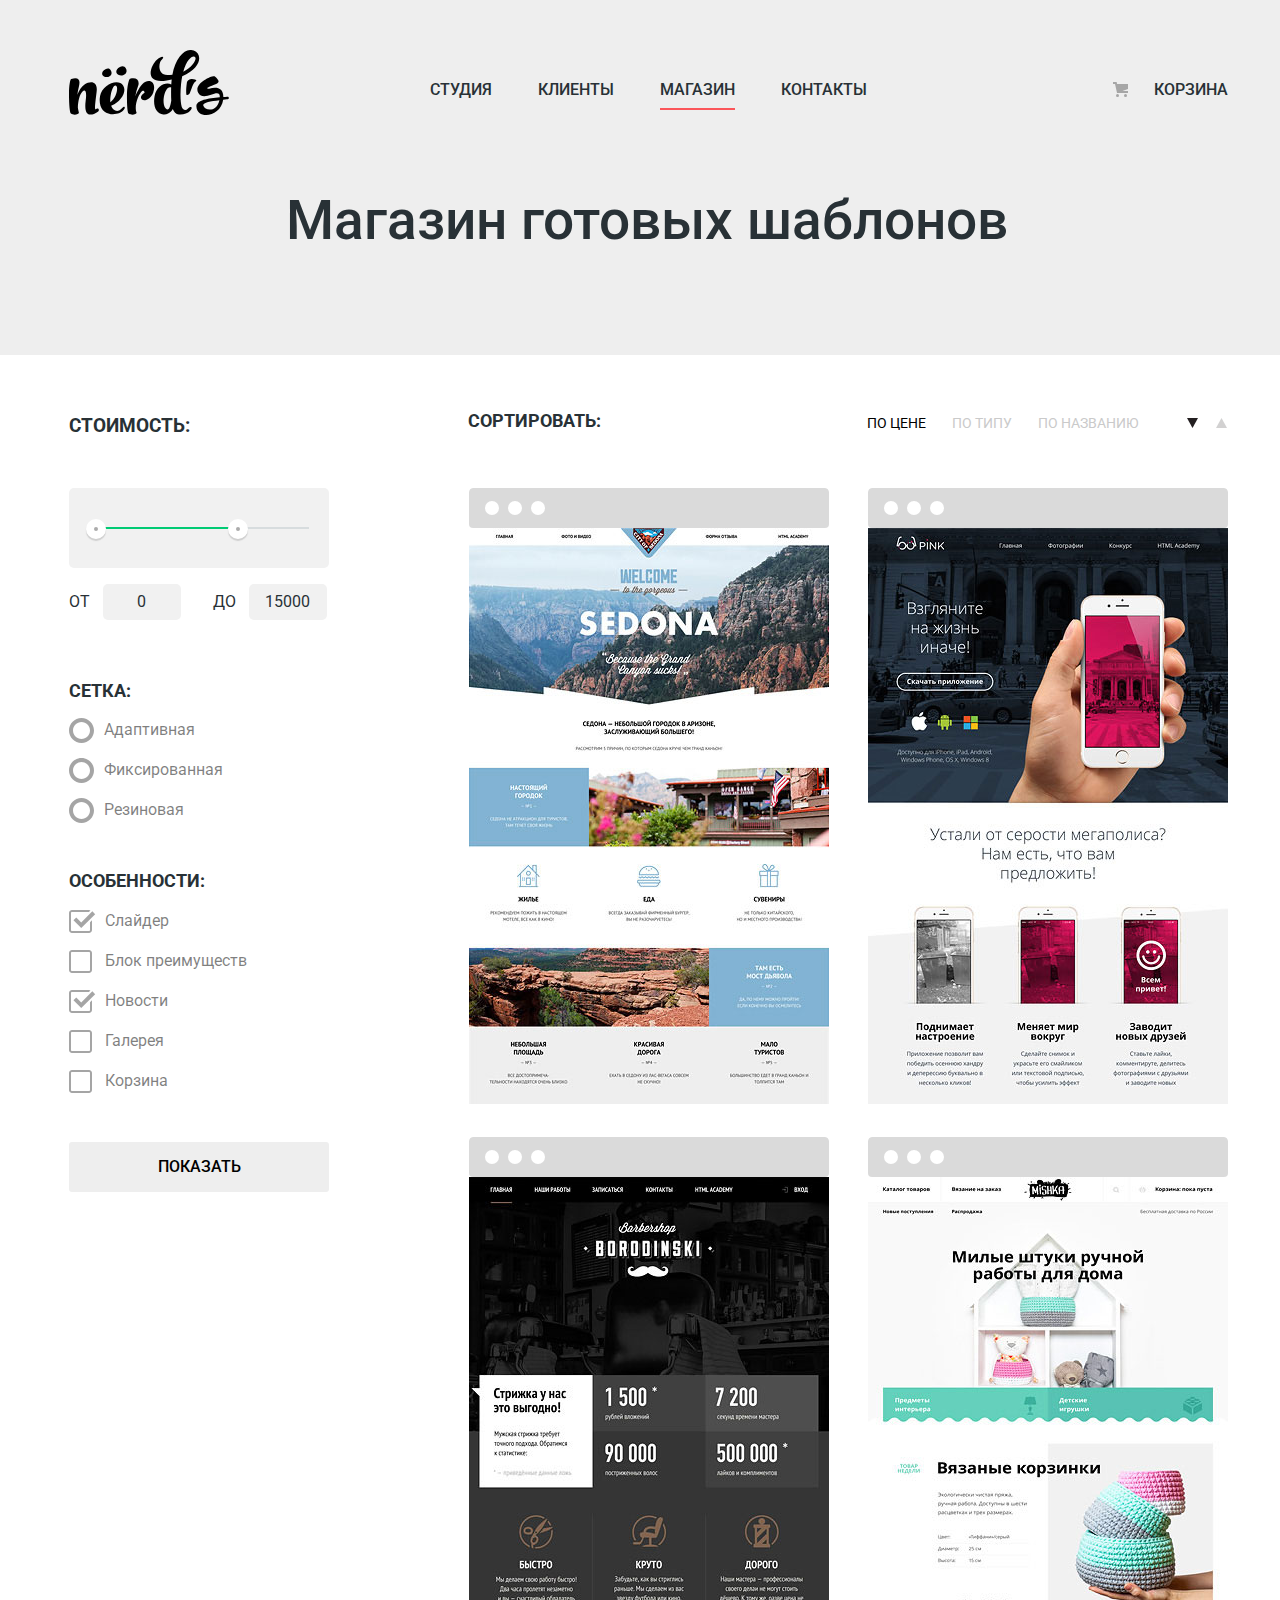
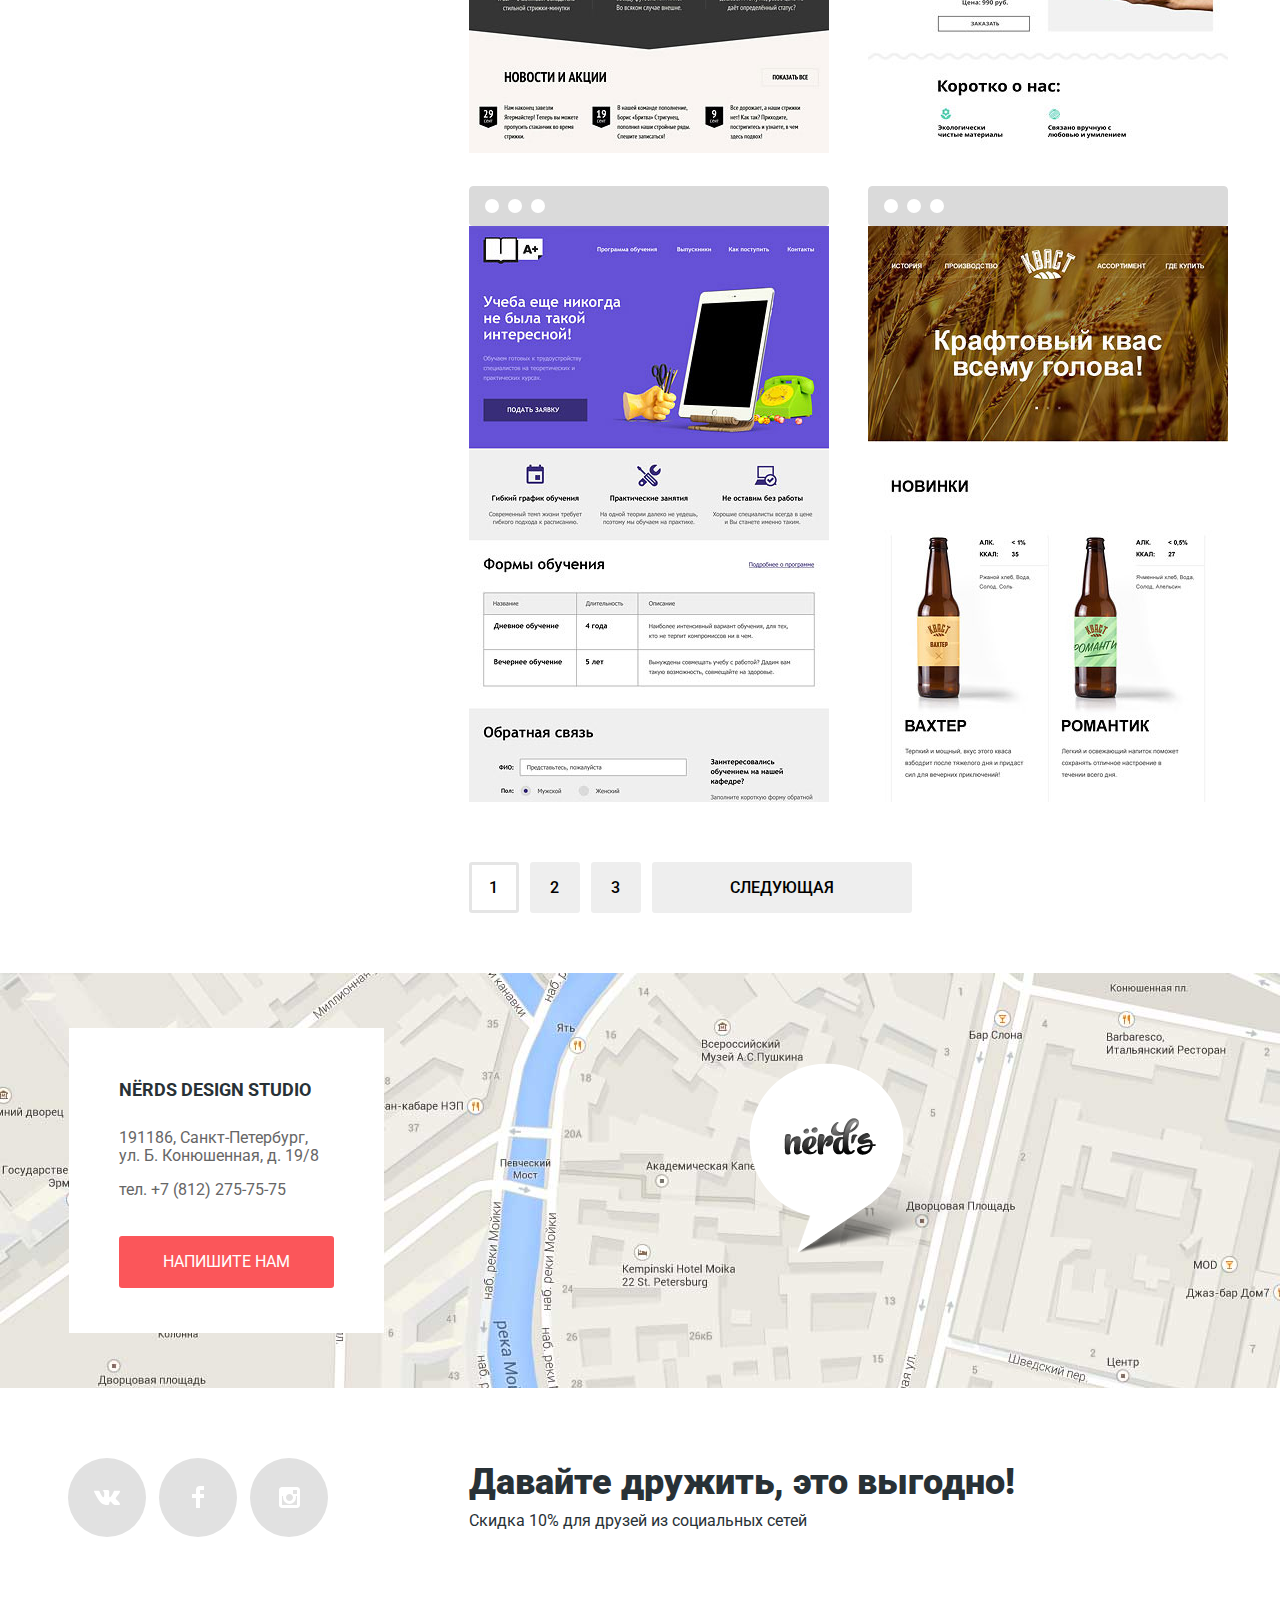
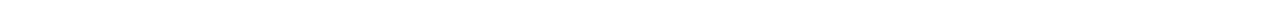
==== commit b80d3ed6: "#1" ====
--- a/catalog.html
+++ b/catalog.html
@@ -8,7 +8,7 @@
     <link href="css/normalize.css" rel="stylesheet">
     <link href="css/main.css" rel="stylesheet">
     
- <!--<style>
+<!--<style>
     body {
         position: relative;
     }
--- a/css/main.css
+++ b/css/main.css
@@ -649,7 +649,7 @@
 }
 
 .map {
-	background-image: url(../img/map.png);
+	background-image: url(../img/map.jpg);
 	height: 415px;
 	margin-bottom: 40px;
 	margin-top: 80px;
@@ -669,8 +669,10 @@
 }
 
 .contact-form h4 {
-	font-size: 17px;
-	word-spacing: 3.9px
+    font-size: 18px;
+    line-height: 30px;
+    padding-top: -2px;
+    margin-top: 19px
 }
 
 .contact-form p {
@@ -678,7 +680,7 @@
 	font-size: 16px;
 	font-weight: 400;
 	line-height: 18px;
-	padding-top: 3px
+	padding-top: 0px
 }
 
 .contact-form .button-learn-more {
@@ -852,8 +854,10 @@
 	font-weight: 400;
 	line-height: 18px;
 	min-height: 50px;
-	text-transform: uppercase;
-	width: 360px
+	width: 360px;
+    padding-left: 14px;
+    margin-top: 14px;
+    margin-bottom: 36px
 }
 
 .write-us-form input:hover {
@@ -884,8 +888,11 @@
 	font-weight: 400;
 	line-height: 18px;
 	min-height: 120px;
-	text-transform: uppercase;
-	width: 800px
+	width: 800px;
+    padding-left: 14px;
+    padding-top: 14px;
+    margin-top: 14px;
+    margin-bottom: 47px
 }
 
 .write-us-form textarea:hover {
@@ -1070,8 +1077,9 @@
 .filter-section input[type="radio"]+label {
 	cursor: pointer;
 	display: block;
-	line-height: 50px;
-	margin-bottom: -10px
+	line-height: 20px;
+	margin-bottom: 3px;
+    margin-top: 12px
 }
 
 .filter-section input[type="radio"]+label::before {
@@ -1116,8 +1124,9 @@
 .filter-section input[type="checkbox"]+label {
 	cursor: pointer;
 	display: block;
-	line-height: 50px;
-	margin-bottom: -10px
+	line-height: 20px;
+    margin-bottom: 3px;
+    margin-top: 14px
 }
 
 .filter-section input[type="checkbox"]+label::before {
@@ -1299,8 +1308,8 @@
 }
 
 .catalog {
-	margin: 61px 0 -45px 148px;
-	width: 760px
+	margin:61px 0 2px 110px;
+    width:760px
 }
 
 .catalog-list {
@@ -1310,11 +1319,11 @@
 }
 
 .catalog-item {
-	line-height: 0;
-	margin-bottom: 73px;
-	margin-right: 40px;
-	position: relative;
-	width: 360px
+    line-height: 0;
+    margin-bottom: 73px;
+	margin-left: 39px;
+    position:relative;
+    width:360px
 }
 
 .catalog-item::before {
@@ -1434,7 +1443,8 @@
 .pages {
 	margin-bottom: -20px;
 	padding-left: 50px;
-	width: 450px
+	width: 450px;
+    margin-top: -47px
 }
 
 .pagination-item {
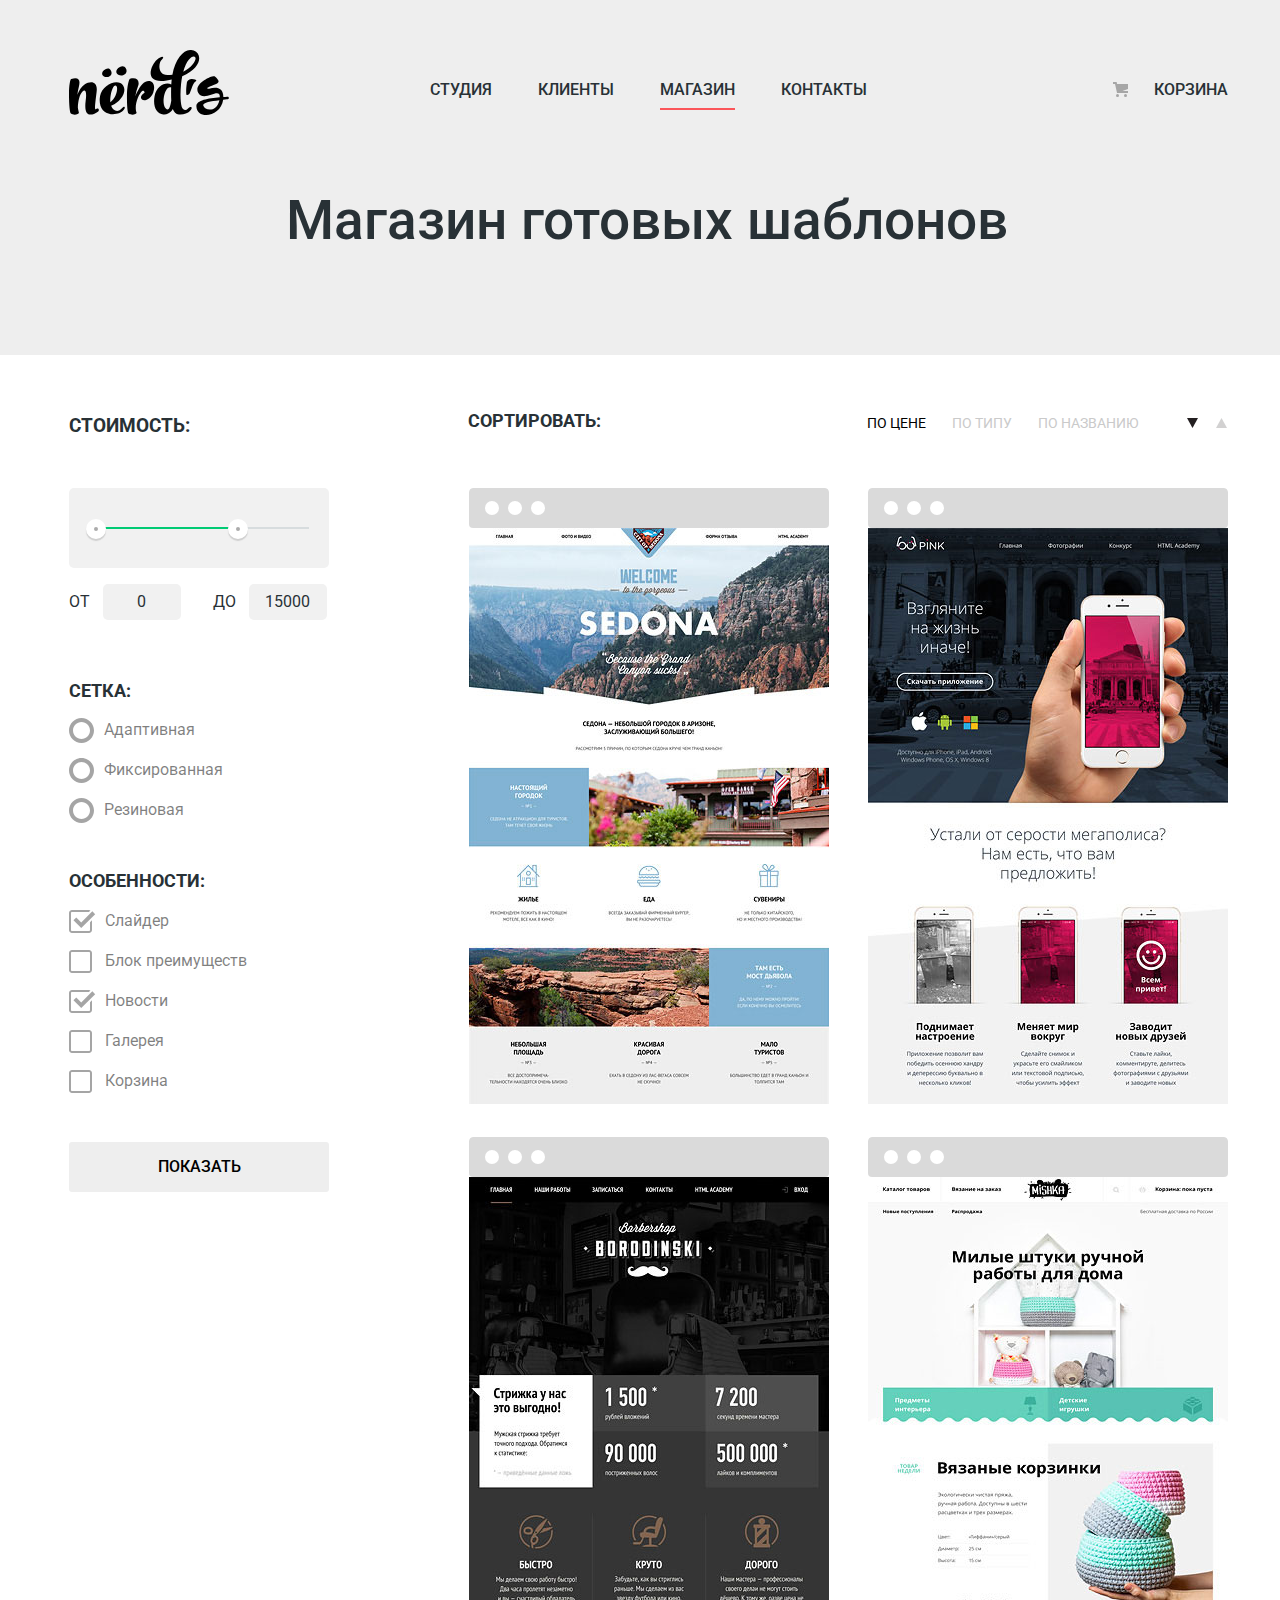
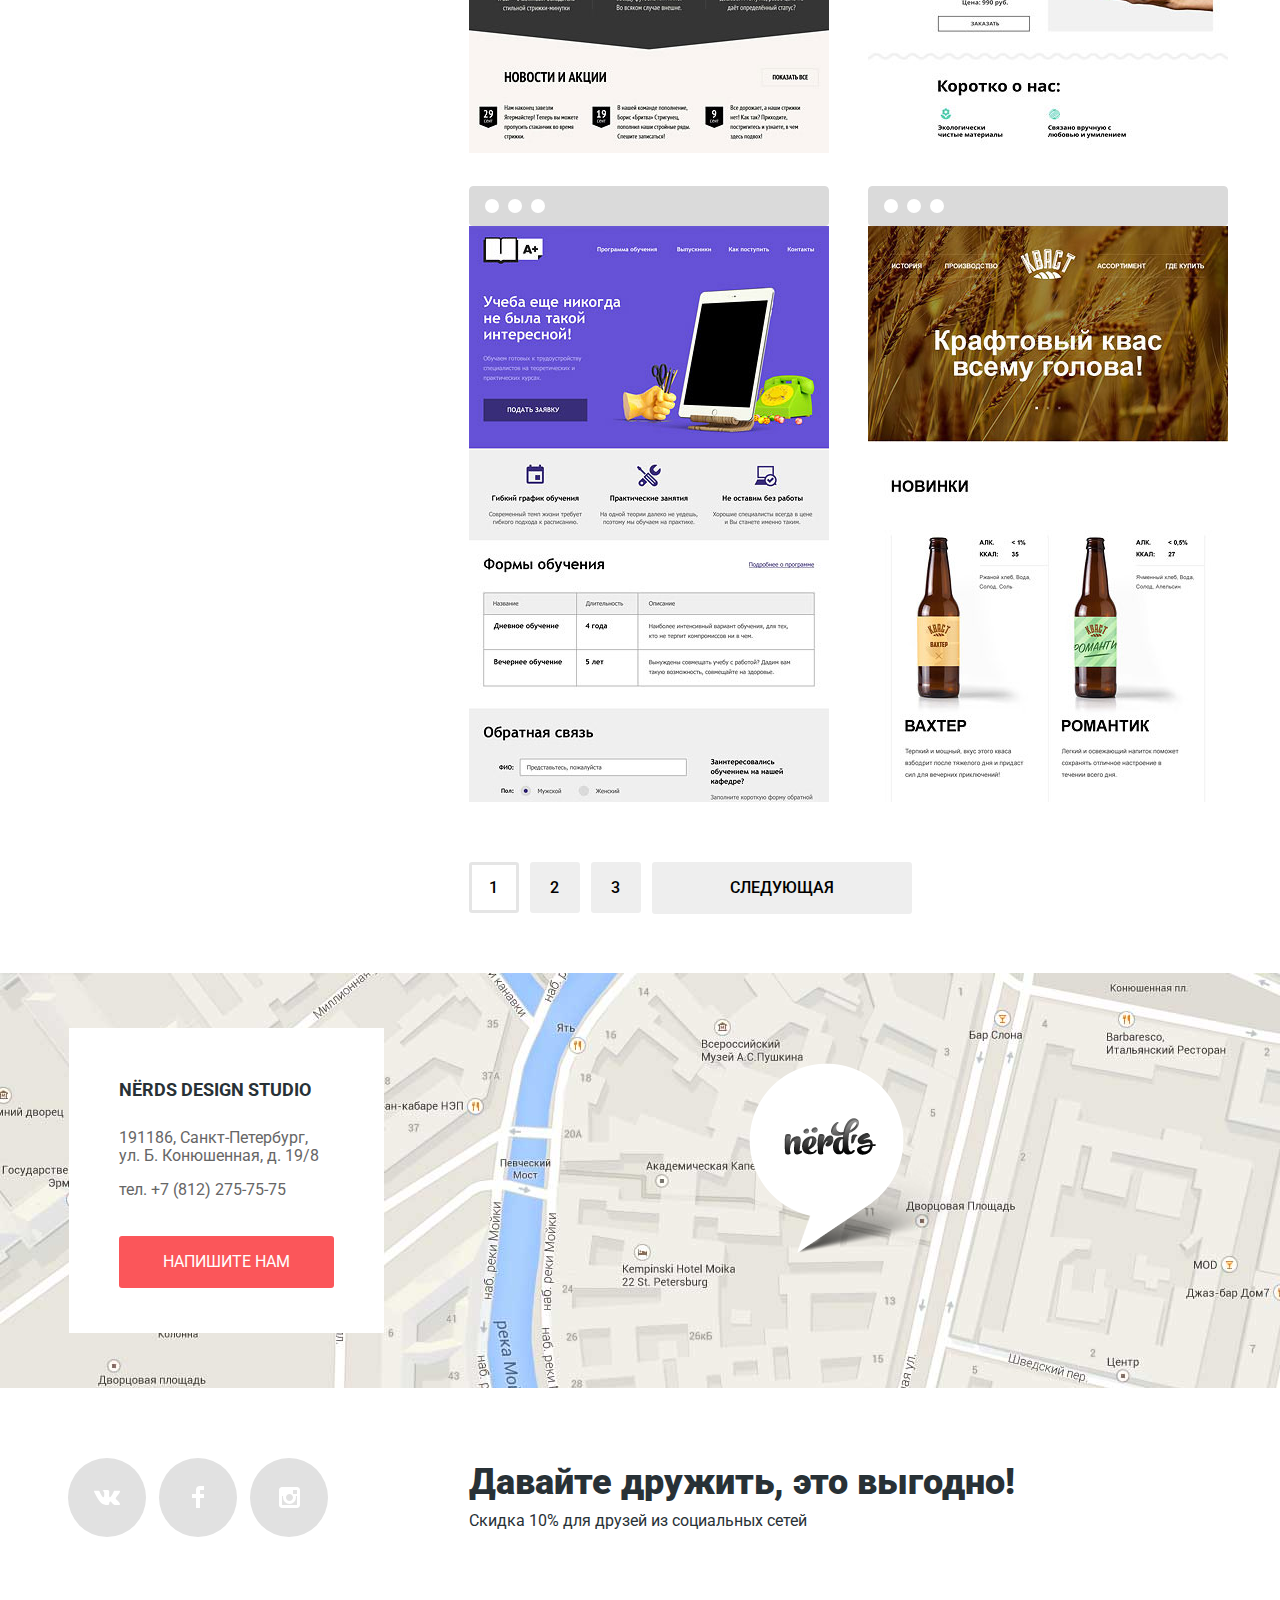
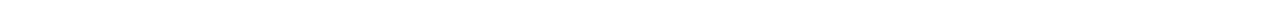
==== commit 788322b9: "#2" ====
--- a/catalog.html
+++ b/catalog.html
@@ -40,7 +40,7 @@
             <ul class="site-navigation">
                 <li><a href="info.html">Студия</a></li>
                 <li><a href="clients.html">Клиенты</a></li>
-                <li><a class="site-navigation-current" href="store.html">Магазин</a></li>
+                <li><a class="site-navigation-current" href="catalog.html">Магазин</a></li>
                 <li><a href="contacts.html">Контакты</a></li>
            <li><a class="purchase-basket" href="purchase-basket">Корзина</a></li>
             </ul>
@@ -140,8 +140,8 @@
 
                         <div class="arrows-navigation">
                             <ul class="sort-arrows">
-                                <li class="triangle-bottom"><a href="#"></a></li>
-                                <li class="triangle-top"><a href="#"></a></li>
+                                <li class="triangle-bottom"><a class="visually-hidden" href="#">По убыванию</a></li>
+                                <li class="triangle-top"><a class="visually-hidden" href="#">По возрастанию</a></li>
                             </ul>
                         </div>
 
@@ -155,49 +155,49 @@
                         <ul class="catalog-list">
 
                             <li class="catalog-item">
-                                <a href="catalog-item.html">
+                                
                                     <p class="catalog-item-image">
                                         <img src="img/img-sedona.jpg" width="360" height="576" alt="SEDONA информационный сайт для туристов">
                                     </p>
-                                </a>
-                                <div class="price-menu">
-                                    <h3>SEDONA </h3>
+                                
+                                <div class="price-menu">
+                                    <h3><a href="catalog-item.html">SEDONA</a></h3>
                                     <p class="catalog-item-price">Информационный сайт для туристов</p>
                                     <a class="button-learn-more" href="#">9 900 РУБ.</a>
                                 </div>
                             </li>
                             <li class="catalog-item">
-                                <a href="catalog-item.html">
+                               
                                     <p class="catalog-item-image">
                                         <img src="img/img-pink.jpg" width="360" height="576" alt="PINK Продуктовый лендинг приложения для OS и Android">
                                     </p>
-                                </a>
-                                <div class="price-menu">
-                                    <h3>PINK </h3>
+                                
+                                <div class="price-menu">
+                                    <h3> <a href="catalog-item.html">PINK</a> </h3>
                                     <p class="catalog-item-price">Продуктовый лендинг приложения для OS и Android</p>
                                     <a class="button-learn-more" href="#">9 900 РУБ.</a>
                                 </div>
                             </li>
                             <li class="catalog-item">
-                                <a href="catalog-item.html">
+                                
                                     <p class="catalog-item-image">
                                         <img src="img/img-barbershop.jpg" width="360" height="576" alt="BARBERSHOP Сайт салона красоты. Для мужчин,да">
                                     </p>
-                                </a>
-                                <div class="price-menu">
-                                    <h3>BARBERSHOP</h3>
+                                
+                                <div class="price-menu">
+                                    <h3><a href="catalog-item.html">BARBERSHOP</a></h3>
                                     <p class="catalog-item-price">Сайт салона красоты. Для мужчин,да.</p>
                                     <a class="button-learn-more" href="#">9 900 РУБ.</a>
                                 </div>
                             </li>
                             <li class="catalog-item">
-                                <a href="catalog-item.html">
+                                
                                     <p class="catalog-item-image">
                                         <img src="img/img-mishka.jpg" width="360" height="576" alt="MISHKA интернет-магазин вязаных игрушек">
                                     </p>
-                                </a>
-                                <div class="price-menu">
-                                    <h3>MISHKA</h3>
+                               
+                                <div class="price-menu">
+                                    <h3><a href="catalog-item.html">MISHKA </a></h3>
                                     <p class="catalog-item-price">
                                         Интернет-магазин вязаных игрушек</p>
                                     <a class="button-learn-more" href="#">9 900 РУБ.</a>
@@ -205,13 +205,13 @@
                             </li>
 
                             <li class="catalog-item">
-                                <a href="catalog-item.html">
+                                
                                     <p class="catalog-item-image">
                                         <img src="img/img-aplus.jpg" width="360" height="576" alt="A PLUS Лендинг курсов повышения квалификации">
                                     </p>
-                                </a>
-                                <div class="price-menu">
-                                    <h3>A PLUS</h3>
+                                
+                                <div class="price-menu">
+                                    <h3><a href="catalog-item.html">A PLUS</a></h3>
                                     <p class="catalog-item-price">
                                         Лендинг курсов повышения квалификации</p>
                                     <a class="button-learn-more" href="#">9 900 РУБ.</a>
@@ -219,13 +219,13 @@
                             </li>
 
                             <li class="catalog-item">
-                                <a href="catalog-item.html">
+                                
                                     <p class="catalog-item-image">
                                         <img src="img/img-kvast.jpg" width="360" height="576" alt="KBACT Промо-сайт производителя крафтового кваса">
                                     </p>
-                                </a>
-                                <div class="price-menu">
-                                    <h3>KBACT</h3>
+                                
+                                <div class="price-menu">
+                                    <h3><a href="catalog-item.html">KBACT</a></h3>
                                     <p class="catalog-item-price">
                                         Промо-сайт производителя крафтового кваса</p>
                                     <a class="button-learn-more" href="#">9 900 РУБ.</a>
--- a/css/main.css
+++ b/css/main.css
@@ -650,6 +650,7 @@
 
 .map {
 	background-image: url(../img/map.jpg);
+    background-color: #e9e5dc;
 	height: 415px;
 	margin-bottom: 40px;
 	margin-top: 80px;
@@ -791,7 +792,7 @@
 
 .write-us {
 	left: 200px;
-	padding: 80px 100px;
+	padding: 50px 40px 80px 100px;
 	top: 200px;
 	width: 960px
 }
@@ -892,7 +893,8 @@
     padding-left: 14px;
     padding-top: 14px;
     margin-top: 14px;
-    margin-bottom: 47px
+    margin-bottom: 47px;
+    resize:none
 }
 
 .write-us-form textarea:hover {
@@ -916,6 +918,10 @@
 
 .write-us-field {
 	width: 760px
+}
+
+.modal-window .button-learn-more {
+    margin-top: -20px
 }
 
 .title {
@@ -1441,7 +1447,7 @@
 }
 
 .pages {
-	margin-bottom: -20px;
+	margin-bottom: -21px;
 	padding-left: 50px;
 	width: 450px;
     margin-top: -47px
@@ -1506,8 +1512,8 @@
 	font-variant: normal;
 	font-weight: 400;
 	font-weight: 500;
-	line-height: 25px;
-	padding: 13px 0;
+	line-height: 18px;
+	padding: 17px 0;
 	text-align: center;
 	text-transform: uppercase;
 	vertical-align: middle;
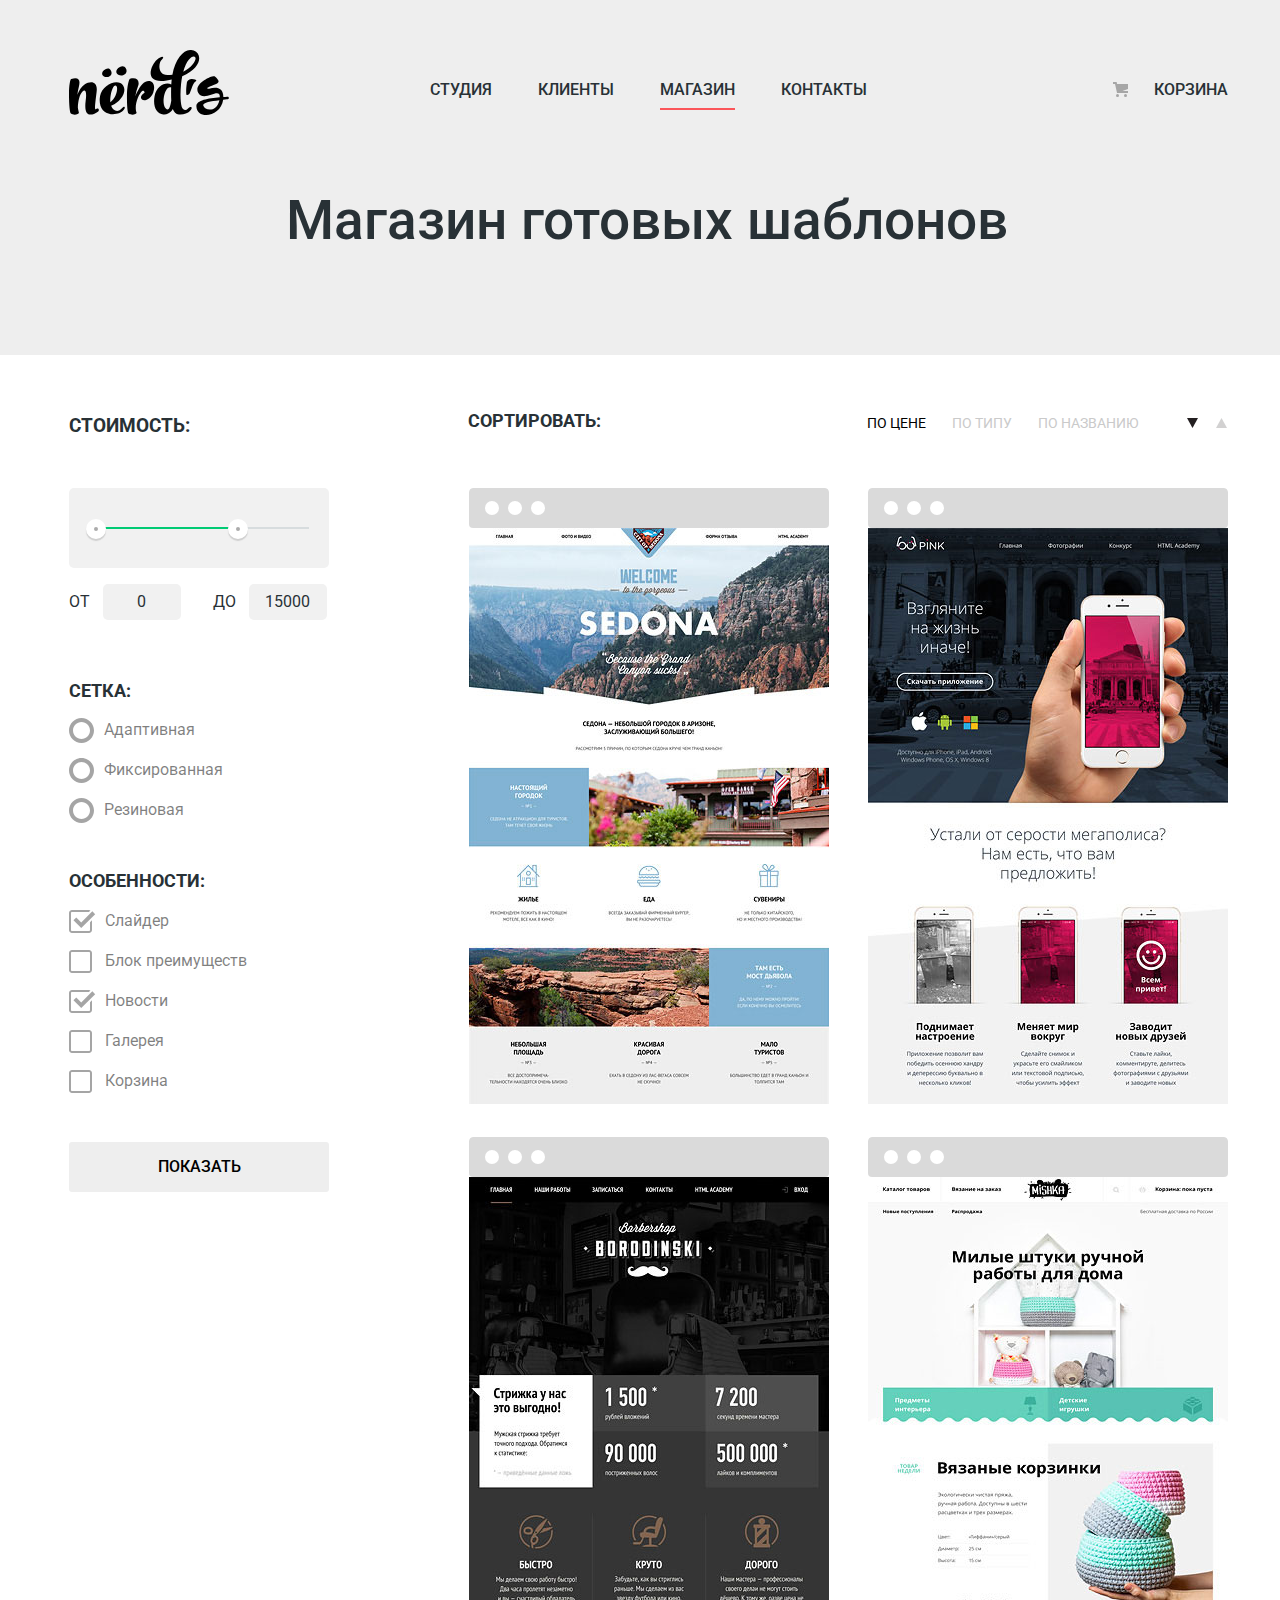
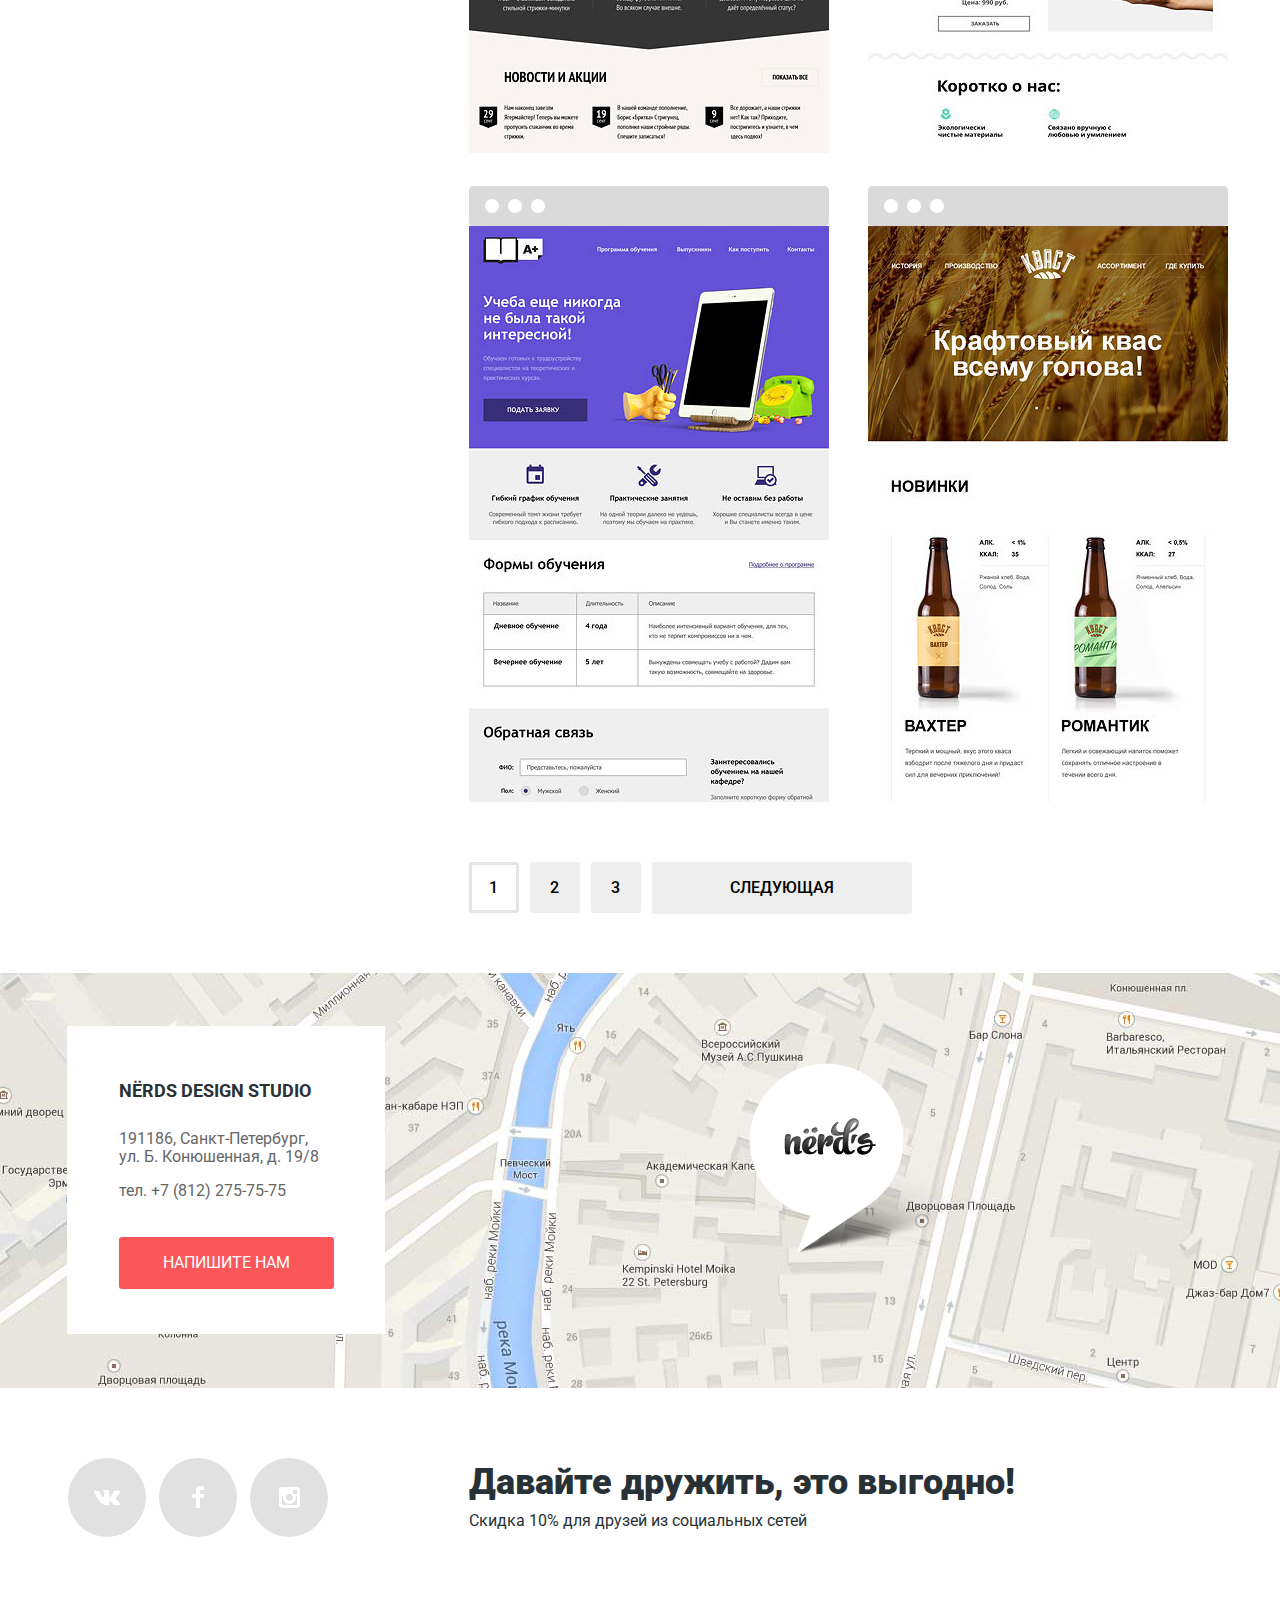
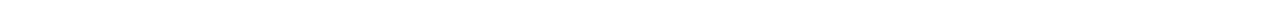
==== commit 8575fb83: "#3" ====
--- a/catalog.html
+++ b/catalog.html
@@ -34,15 +34,15 @@
     <header class="main-header">
         <div class="container">
         <nav class="main-navigation">
-            <a class="main-header-logo" href="index.html">
+            <a class="main-header-logo" href="index.html" tabindex="1">
                 <img src="img/nerds-logo.svg" width="160" height="65" alt="Логотип студии Нёрдс">
             </a>
             <ul class="site-navigation">
-                <li><a href="info.html">Студия</a></li>
-                <li><a href="clients.html">Клиенты</a></li>
-                <li><a class="site-navigation-current" href="catalog.html">Магазин</a></li>
-                <li><a href="contacts.html">Контакты</a></li>
-           <li><a class="purchase-basket" href="purchase-basket">Корзина</a></li>
+                <li><a href="info.html" tabindex="2">Студия</a></li>
+                <li><a href="clients.html" tabindex="3">Клиенты</a></li>
+                <li><a class="site-navigation-current" href="catalog.html" tabindex="4">Магазин</a></li>
+                <li><a href="contacts.html" tabindex="5">Контакты</a></li>
+           <li><a class="purchase-basket" href="purchase-basket" tabindex="6">Корзина</a></li>
             </ul>
         </nav>
         
@@ -70,8 +70,8 @@
                                     <div class="toggle toggle-max"></div>
                                 </div>
                                 <div class="price-controls">
-                                    <label class="min-price">от <input name="min-price" type="text" value="0"></label>
-                                    <label class="max-price">до <input name="max-price" type="text" value="15000"></label>
+                                    <label class="min-price">от <input name="min-price" type="text" value="0" tabindex="7"></label>
+                                    <label class="max-price">до <input name="max-price" type="text" value="15000" tabindex="8"></label>
                                 </div>
                             </div>
                         </div>
@@ -82,11 +82,11 @@
                         <h3>Сетка:</h3>
                         <div class="filter-section">
                             <input type="radio" name="filter-adaptive" value="adaptive" id="filter-adaptive">
-                            <label class="transcript" for="filter-adaptive">Адаптивная</label>
+                            <label class="transcript" for="filter-adaptive" tabindex="9">Адаптивная</label>
                             <input type="radio" name="filter-fixed" value="fixed" id="filter-fixed">
-                            <label class="transcript" for="filter-fixed">Фиксированная</label>
+                            <label class="transcript" for="filter-fixed" tabindex="10">Фиксированная</label>
                             <input type="radio" name="filter-rubber" value="rubber" id="filter-rubber">
-                            <label class="transcript" for="filter-rubber">Резиновая</label>
+                            <label class="transcript" for="filter-rubber" tabindex="11">Резиновая</label>
                         </div>
                         </div>
                     </fieldset>
@@ -97,30 +97,30 @@
                         <div class="filter-section">
                                     
                                     <input type="checkbox" name="filter-slider" id="filter-slider" checked>
-                                    <label class="transcript" for="filter-slider">Слайдер</label>
+                                    <label class="transcript" for="filter-slider" tabindex="12">Слайдер</label>
                                   
                                     
                                     <input type="checkbox" name="filter-advantege" id="filter-advantege">
-                                    <label class="transcript" for="filter-advantege">Блок преимуществ</label>
+                                    <label class="transcript" for="filter-advantege" tabindex="13">Блок преимуществ</label>
                                    
                                     
                                     <input type="checkbox" name="filter-news" id="filter-news" checked>
-                                    <label class="transcript" for="filter-news">Новости</label>
+                                    <label class="transcript" for="filter-news" tabindex="14">Новости</label>
                                     
                                 
                                     
                                     <input type="checkbox" name="filter-gallery" id="filter-gallery">
-                                    <label class="transcript" for="filter-gallery">Галерея</label>
+                                    <label class="transcript" for="filter-gallery" tabindex="15">Галерея</label>
                                    
                         
                                    
                                     <input type="checkbox" name="filter-basket" id="filter-basket">
-                                    <label class="transcript" for="filter-basket">Корзина</label>
+                                    <label class="transcript" for="filter-basket" tabindex="16">Корзина</label>
                             </div>      
                         </div>
                     </fieldset>
                     <div class="filtration-button">
-                        <button type="submit" class="filter-button">Показать</button>
+                        <button type="submit" class="filter-button" tabindex="17">Показать</button>
                     </div>
                 </form>
             </aside>
@@ -132,16 +132,16 @@
                         <h3>Сортировать:</h3>
                         <div class="sort-navigation">
                             <ul class="sort-name">
-                                <li class="sort-current"><a href="#">ПО ЦЕНЕ</a></li>
-                                <li><a href="#">ПО ТИПУ</a></li>
-                                <li><a href="#">ПО НАЗВАНИЮ</a></li>
+                                <li class="sort-current"><a href="#" tabindex="18">ПО ЦЕНЕ</a></li>
+                                <li><a href="#" tabindex="19">ПО ТИПУ</a></li>
+                                <li><a href="#" tabindex="20">ПО НАЗВАНИЮ</a></li>
                             </ul>
                         </div>
 
                         <div class="arrows-navigation">
                             <ul class="sort-arrows">
-                                <li class="triangle-bottom"><a class="visually-hidden" href="#">По убыванию</a></li>
-                                <li class="triangle-top"><a class="visually-hidden" href="#">По возрастанию</a></li>
+                                <li class="triangle-bottom"><a class="visually-hidden" href="#" tabindex="21">По убыванию</a></li>
+                                <li class="triangle-top"><a class="visually-hidden" href="#" tabindex="22">По возрастанию</a></li>
                             </ul>
                         </div>
 
@@ -154,7 +154,7 @@
 
                         <ul class="catalog-list">
 
-                            <li class="catalog-item">
+                            <li class="catalog-item" tabindex="23">
                                 
                                     <p class="catalog-item-image">
                                         <img src="img/img-sedona.jpg" width="360" height="576" alt="SEDONA информационный сайт для туристов">
@@ -166,7 +166,7 @@
                                     <a class="button-learn-more" href="#">9 900 РУБ.</a>
                                 </div>
                             </li>
-                            <li class="catalog-item">
+                            <li class="catalog-item" tabindex="24">
                                
                                     <p class="catalog-item-image">
                                         <img src="img/img-pink.jpg" width="360" height="576" alt="PINK Продуктовый лендинг приложения для OS и Android">
@@ -178,7 +178,7 @@
                                     <a class="button-learn-more" href="#">9 900 РУБ.</a>
                                 </div>
                             </li>
-                            <li class="catalog-item">
+                            <li class="catalog-item" tabindex="25">
                                 
                                     <p class="catalog-item-image">
                                         <img src="img/img-barbershop.jpg" width="360" height="576" alt="BARBERSHOP Сайт салона красоты. Для мужчин,да">
@@ -190,7 +190,7 @@
                                     <a class="button-learn-more" href="#">9 900 РУБ.</a>
                                 </div>
                             </li>
-                            <li class="catalog-item">
+                            <li class="catalog-item" tabindex="26">
                                 
                                     <p class="catalog-item-image">
                                         <img src="img/img-mishka.jpg" width="360" height="576" alt="MISHKA интернет-магазин вязаных игрушек">
@@ -204,7 +204,7 @@
                                 </div>
                             </li>
 
-                            <li class="catalog-item">
+                            <li class="catalog-item" tabindex="27">
                                 
                                     <p class="catalog-item-image">
                                         <img src="img/img-aplus.jpg" width="360" height="576" alt="A PLUS Лендинг курсов повышения квалификации">
@@ -218,7 +218,7 @@
                                 </div>
                             </li>
 
-                            <li class="catalog-item">
+                            <li class="catalog-item" tabindex="28">
                                 
                                     <p class="catalog-item-image">
                                         <img src="img/img-kvast.jpg" width="360" height="576" alt="KBACT Промо-сайт производителя крафтового кваса">
@@ -241,10 +241,10 @@
         <section class="pages container">
              <h2 class="visually-hidden">Нумерация страниц</h2>
             <ul class="pagination-list">
-                <li class="pagination-item pagination-item-current"><a>1</a></li>
-                <li class="pagination-item"><a href="#">2</a></li>
-                <li class="pagination-item"><a href="#">3</a></li>
-                <li class="pagination-item-next"><a href="#">Следующая</a></li>
+                <li class="pagination-item pagination-item-current"><a tabindex="29">1</a></li>
+                <li class="pagination-item"><a href="#" tabindex="30">2</a></li>
+                <li class="pagination-item"><a href="#" tabindex="31">3</a></li>
+                <li class="pagination-item-next"><a href="#" tabindex="32">Следующая</a></li>
             </ul>
         </section>
 
--- a/css/main.css
+++ b/css/main.css
@@ -86,7 +86,8 @@
 	width: 235px
 }
 
-.main-header-logo:hover {
+.main-header-logo:hover,
+.main-header-logo:focus {
 	opacity: .8
 }
 
@@ -94,7 +95,8 @@
 	opacity: .2
 }
 
-.main-header-logotype:hover {
+.main-header-logotype:hover,
+.main-header-logotype:focus {
 	opacity: .8
 }
 
@@ -117,7 +119,8 @@
 	vertical-align: middle
 }
 
-.site-navigation a:hover {
+.site-navigation a:hover,
+.site-navigation a:focus {
 	color: #fb565a
 }
 
@@ -207,19 +210,22 @@
 .slider-item:nth-child(1) {
 	background-image: url(../img/slide1.png);
 	background-position: 95% 12px;
-	background-repeat: no-repeat
+	background-repeat: no-repeat;
+    background-color: #eee
 }
 
 .slider-item:nth-child(2) {
 	background-image: url(../img/slide2.png);
 	background-position: 100% 0;
-	background-repeat: no-repeat
+	background-repeat: no-repeat;
+    background-color: #eee
 }
 
 .slider-item:nth-child(3) {
 	background-image: url(../img/slide3.png);
 	background-position: 100% 20px;
-	background-repeat: no-repeat
+	background-repeat: no-repeat;
+    background-color: #eee
 }
 
 #product-1:checked~.slider-list .slider-item:nth-child(1) {
@@ -298,7 +304,8 @@
 	width: 240px
 }
 
-.button-learn-more:hover {
+.button-learn-more:hover,
+.button-learn-more:focus {
 	background-color: #e74246
 }
 
@@ -310,6 +317,7 @@
 
 .advanteges-list {
 	display: flex;
+    flex-wrap: wrap;
 	justify-content: space-between;
 	list-style: none;
 	margin: 0;
@@ -355,7 +363,8 @@
 	background-color: #fb565a
 }
 
-.advanteges-button-red:hover {
+.advanteges-button-red:hover,
+.advanteges-button-red:focus {
 	background-color: #e74246
 }
 
@@ -369,7 +378,8 @@
 	background-color: #00ca74
 }
 
-.advanteges-button-green:hover {
+.advanteges-button-green:hover,
+.advanteges-button-green:focus {
 	background-color: #00bc6c
 }
 
@@ -383,7 +393,8 @@
 	background-color: #efc84a
 }
 
-.advanteges-button-yellow:hover {
+.advanteges-button-yellow:hover,
+.advanteges-button-yellow:focus {
 	background-color: #eab534
 }
 
@@ -569,6 +580,7 @@
 
 .sponsor-list {
 	display: flex;
+    flex-wrap: wrap;
 	justify-content: space-between;
 	list-style: none;
 	margin: 0;
@@ -630,6 +642,13 @@
 .sponsor-list .sponsor-logo-barbershop:hover,
 .sponsor-list .sponsor-logo-pink:hover,
 .sponsor-list .sponsor-logo-mishka:hover {
+	opacity: 1
+}
+
+.sponsor-list .sponsor-logo-html:focus,
+.sponsor-list .sponsor-logo-barbershop:focus,
+.sponsor-list .sponsor-logo-pink:focus,
+.sponsor-list .sponsor-logo-mishka:focus {
 	opacity: 1
 }
 
@@ -663,10 +682,8 @@
 
 .contact-form {
 	background-color: #fff;
-	left: 29px;
-	padding: 28px 50px;
-	position: absolute;
-	top: 55px
+    margin: 53px 0px 0 7px;
+    padding: 31px 51px 28px 52px
 }
 
 .contact-form h4 {
@@ -731,7 +748,8 @@
 	width: 78px
 }
 
-.social-button:hover {
+.social-button:hover,
+.social-button:focus {
 	background-color: #e74246
 }
 
@@ -740,6 +758,10 @@
 }
 
 .social-button:hover path {
+	fill: #fff
+}
+
+.social-button:focus path {
 	fill: #fff
 }
 
@@ -811,7 +833,8 @@
 	width: 22px
 }
 
-.modal-close:hover {
+.modal-close:hover,
+.modal-close:focus {
 	background-color: #fff;
 	border: 0;
 	opacity: 1
@@ -873,6 +896,10 @@
 
 .write-us-form input:invalid {
 	border-color: #e74246;
+	color: #e74246
+}
+
+.write-us-form input:invalid::placeholder {
 	color: #e74246
 }
 
@@ -912,6 +939,10 @@
 	color: #e74246
 }
 
+.write-us-form textarea:invalid::placeholder {
+	color: #e74246
+}
+
 .write-us-item {
 	width: 360px
 }
@@ -926,7 +957,8 @@
 
 .title {
 	justify-content: center;
-	padding: 30px 35px 70px 8px
+	padding: 30px 35px 70px 8px;
+    background-color: #eee
 }
 
 .page-title {
@@ -1051,7 +1083,8 @@
 	color: rgba(0, 0, 0, 0.5)
 }
 
-.transcript:hover {
+.transcript:hover,
+.transcript:focus {
 	color: rgba(0, 0, 0, 1)
 }
 
@@ -1105,6 +1138,10 @@
 	opacity: 1
 }
 
+.filter-section input[type="radio"]:focus+label::before {
+	opacity: 1
+}
+
 .filter-section input[type="radio"]:disabled+label::before {
 	opacity: .2
 }
@@ -1149,6 +1186,10 @@
 }
 
 .filter-section input[type="checkbox"]:hover+label::before {
+	opacity: 1
+}
+
+.filter-section input[type="checkbox"]:focus+label::before {
 	opacity: 1
 }
 
@@ -1188,7 +1229,8 @@
 	width: 260px
 }
 
-.filter-button:hover {
+.filter-button:hover,
+.filter-button:focus {
 	background-color: #dfdfdf
 }
 
@@ -1219,11 +1261,13 @@
 	color: #cacaca
 }
 
-.sort-name a:hover {
+.sort-name a:hover,
+.sort-name a:focus {
 	color: #8d8d8d
 }
 
-.sort-arrows a:hover {
+.sort-arrows a:hover,
+.sort-arrows a:focus {
 	color: #8d8d8d
 }
 
@@ -1239,7 +1283,8 @@
 	color: #000
 }
 
-.sort-current a:hover {
+.sort-current a:hover,
+.sort-current a:focus {
 	color: #000;
 	color: #000
 }
@@ -1301,6 +1346,11 @@
 
 .triangle-bottom,
 .triangle-top:hover {
+	opacity: .4
+}
+
+.triangle-bottom,
+.triangle-top:focus {
 	opacity: .4
 }
 
@@ -1361,7 +1411,23 @@
 	width: 360px
 }
 
-.catalog-item:hover {
+.catalog-item:focus::before {
+	background-color: #fff;
+	background-image: url(../img/browser.svg);
+	background-position: 0 0;
+	background-repeat: no-repeat;
+	border-radius: 4px;
+	box-shadow: 0 0 5px 1px rgba(0, 0, 0, 0.3);
+	content: "";
+	height: 40px;
+	opacity: 1;
+	position: absolute;
+	top: -40px;
+	width: 360px
+}
+
+.catalog-item:hover,
+.catalog-item:focus {
 	box-shadow: 0 0 5px 1px rgba(0, 0, 0, 0.3)
 }
 
@@ -1429,6 +1495,10 @@
 }
 
 .catalog-item:hover .price-menu {
+	display: flex
+}
+
+.catalog-item:focus .price-menu {
 	display: flex
 }
 
@@ -1477,7 +1547,8 @@
 	width: 50px
 }
 
-.pagination-item a:hover {
+.pagination-item a:hover,
+.pagination-item a:focus {
 	background-color: #dfdfdf
 }
 
@@ -1494,6 +1565,7 @@
 }
 
 .pagination-item-current a:hover,
+.pagination-item-current a:focus,
 .pagination-item-current a:active {
 	background: transparent;
 	box-shadow: 0 0 0 3px rgba(0, 0, 0, 0.1) inset;
@@ -1520,7 +1592,8 @@
 	width: 260px
 }
 
-.pagination-item-next a:hover {
+.pagination-item-next a:hover,
+.pagination-item-next a:focus {
 	background-color: #dfdfdf
 }
 
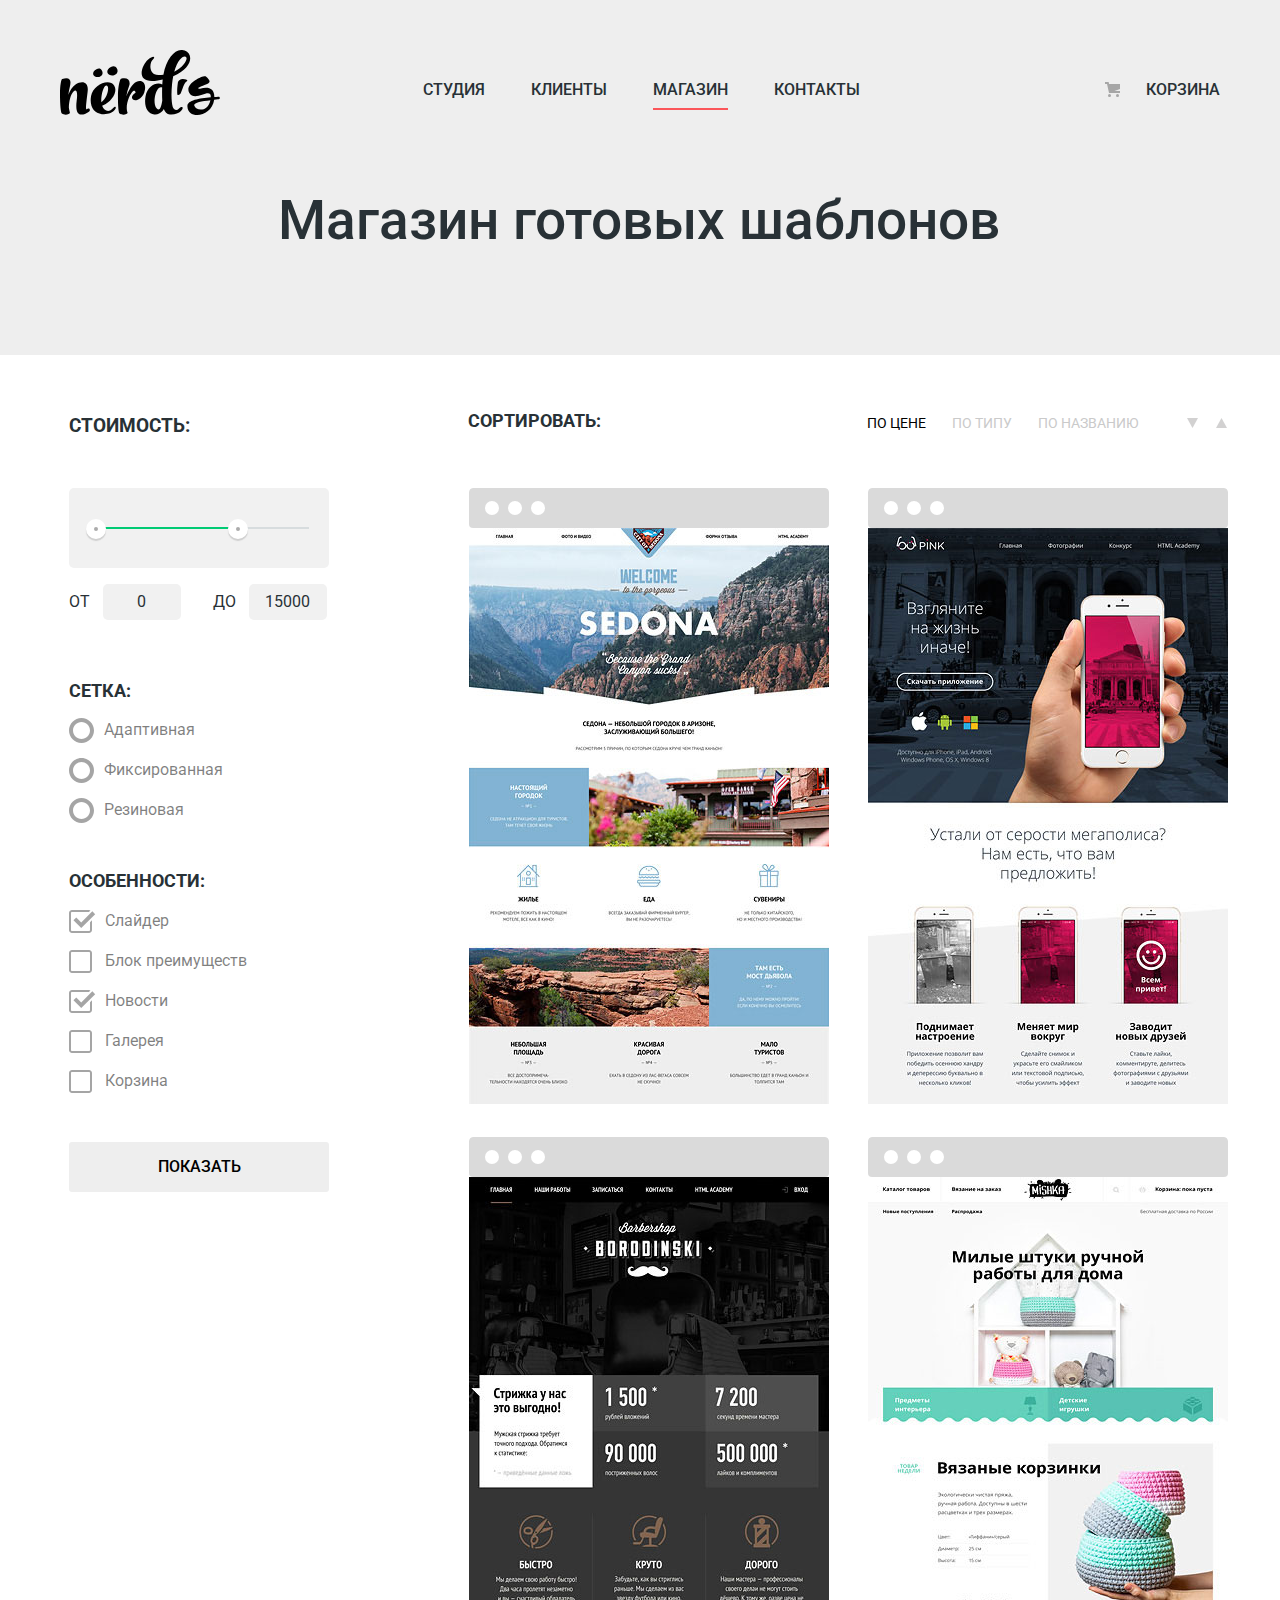
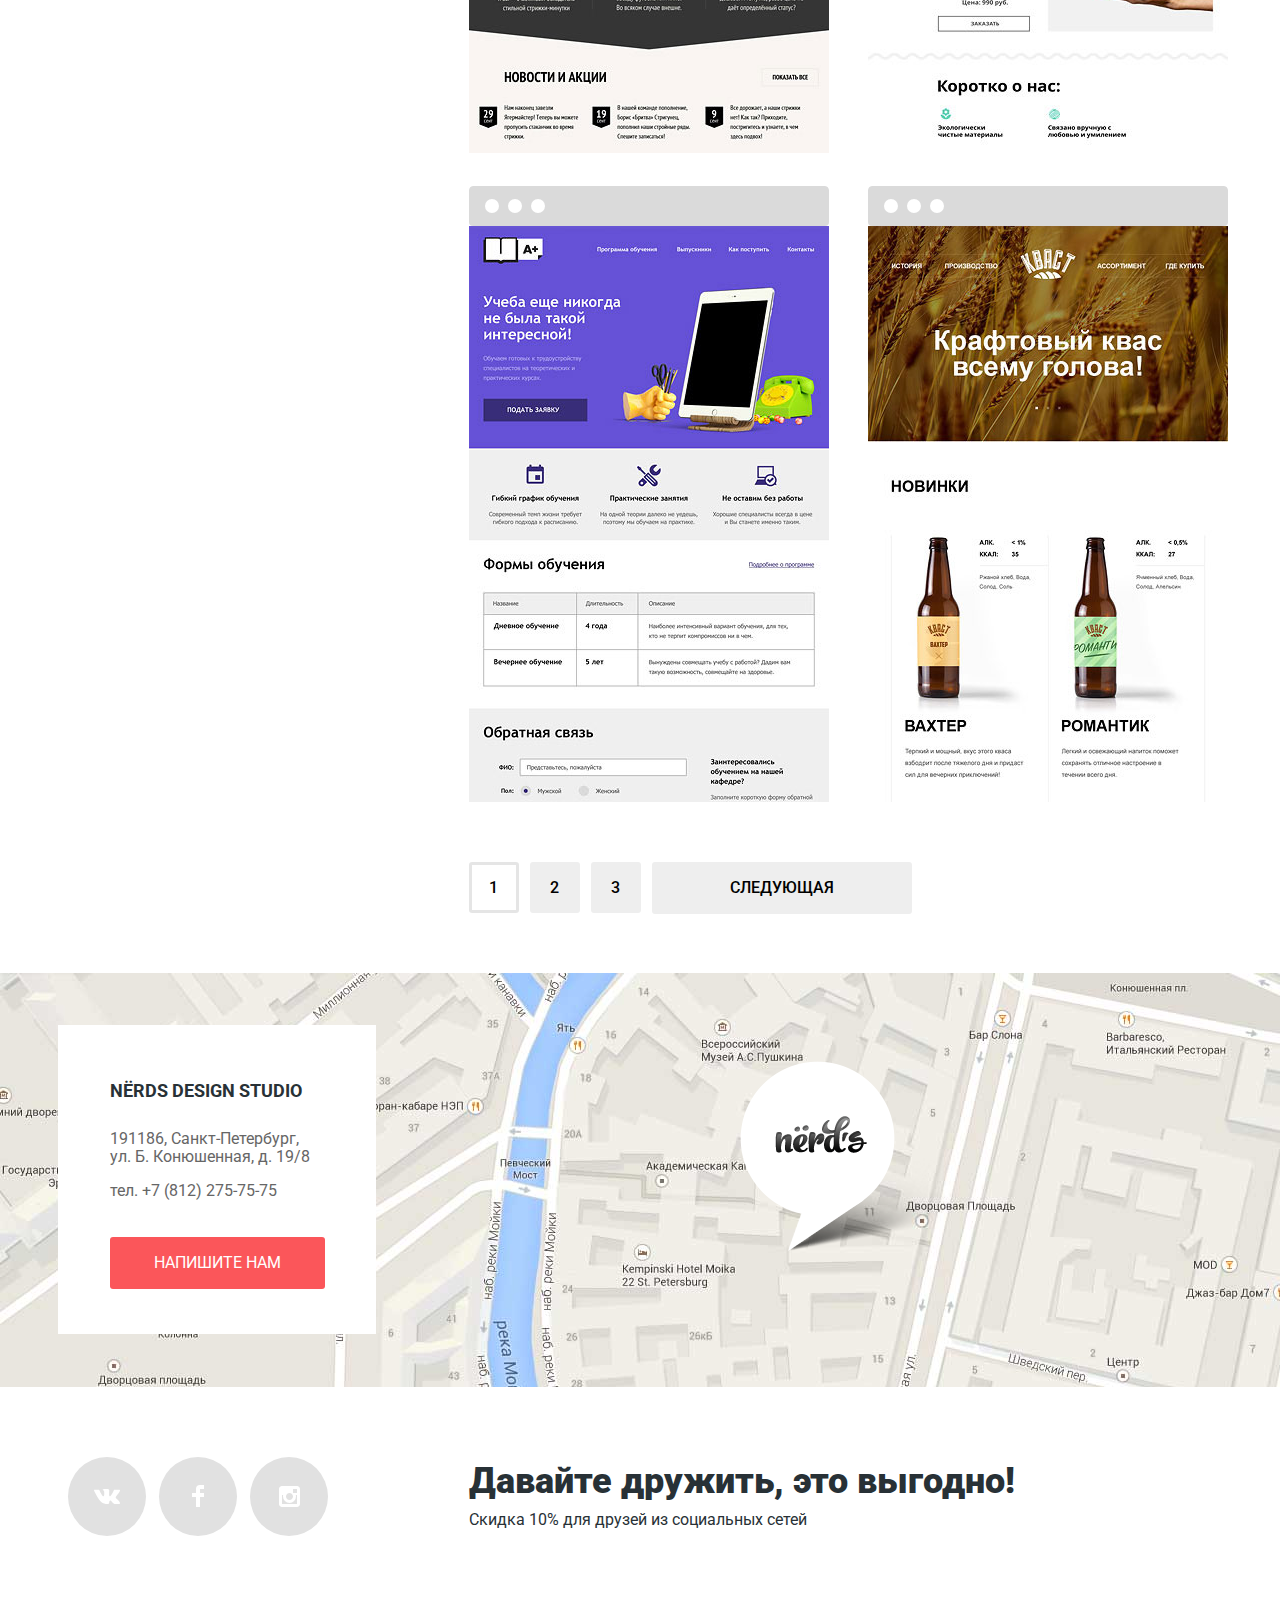
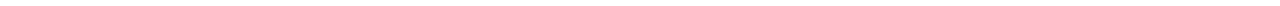
==== commit 4f5a032f: "#Final" ====
--- a/catalog.html
+++ b/catalog.html
@@ -6,28 +6,9 @@
     <title>HTML Academy: Нёрдс</title>
     <link href="https://fonts.googleapis.com/css?family=Roboto:400,500,700&amp;subset=cyrillic,cyrillic-ext" rel="stylesheet">
     <link href="css/normalize.css" rel="stylesheet">
-    <link href="css/main.css" rel="stylesheet">
+    <link href="css/style.min.css" rel="stylesheet">
     
-<!--<style>
-    body {
-        position: relative;
-    }
-    body:after {
-        position: absolute;
-        top: 0;
-        left: 0;
-        width: 1440px;
-        height: 3210px;
-        content: "";
-        background-image: url('nerds-catalog.jpg');
-        z-index: 9999;
-        opacity: .5;
-    }
-</style>-->
-    
-    
-    
-    
+  
 </head>
 
 <body>
@@ -46,7 +27,7 @@
             </ul>
         </nav>
         
-        <section class="title container container-flex">
+        <section class="title">
             <h1 class="page-title">Магазин готовых шаблонов</h1>
         </section>
             </div>
@@ -140,8 +121,8 @@
 
                         <div class="arrows-navigation">
                             <ul class="sort-arrows">
-                                <li class="triangle-bottom"><a class="visually-hidden" href="#" tabindex="21">По убыванию</a></li>
-                                <li class="triangle-top"><a class="visually-hidden" href="#" tabindex="22">По возрастанию</a></li>
+                                <li class="triangle-bottom" tabindex="21"><a class="visually-hidden" href="#" >По убыванию</a></li>
+                                <li class="triangle-top" tabindex="22"><a class="visually-hidden" href="#" >По возрастанию</a></li>
                             </ul>
                         </div>
 
@@ -161,7 +142,7 @@
                                     </p>
                                 
                                 <div class="price-menu">
-                                    <h3><a href="catalog-item.html">SEDONA</a></h3>
+                                    <h3><a class="catalog-title" href="catalog-item.html">SEDONA</a></h3>
                                     <p class="catalog-item-price">Информационный сайт для туристов</p>
                                     <a class="button-learn-more" href="#">9 900 РУБ.</a>
                                 </div>
@@ -173,7 +154,7 @@
                                     </p>
                                 
                                 <div class="price-menu">
-                                    <h3> <a href="catalog-item.html">PINK</a> </h3>
+                                    <h3> <a class="catalog-title" href="catalog-item.html">PINK</a> </h3>
                                     <p class="catalog-item-price">Продуктовый лендинг приложения для OS и Android</p>
                                     <a class="button-learn-more" href="#">9 900 РУБ.</a>
                                 </div>
@@ -185,7 +166,7 @@
                                     </p>
                                 
                                 <div class="price-menu">
-                                    <h3><a href="catalog-item.html">BARBERSHOP</a></h3>
+                                    <h3><a class="catalog-title" href="catalog-item.html">BARBERSHOP</a></h3>
                                     <p class="catalog-item-price">Сайт салона красоты. Для мужчин,да.</p>
                                     <a class="button-learn-more" href="#">9 900 РУБ.</a>
                                 </div>
@@ -197,7 +178,7 @@
                                     </p>
                                
                                 <div class="price-menu">
-                                    <h3><a href="catalog-item.html">MISHKA </a></h3>
+                                    <h3><a class="catalog-title" href="catalog-item.html">MISHKA </a></h3>
                                     <p class="catalog-item-price">
                                         Интернет-магазин вязаных игрушек</p>
                                     <a class="button-learn-more" href="#">9 900 РУБ.</a>
@@ -211,7 +192,7 @@
                                     </p>
                                 
                                 <div class="price-menu">
-                                    <h3><a href="catalog-item.html">A PLUS</a></h3>
+                                    <h3><a class="catalog-title" href="catalog-item.html">A PLUS</a></h3>
                                     <p class="catalog-item-price">
                                         Лендинг курсов повышения квалификации</p>
                                     <a class="button-learn-more" href="#">9 900 РУБ.</a>
@@ -225,7 +206,7 @@
                                     </p>
                                 
                                 <div class="price-menu">
-                                    <h3><a href="catalog-item.html">KBACT</a></h3>
+                                    <h3><a class="catalog-title" href="catalog-item.html">KBACT</a></h3>
                                     <p class="catalog-item-price">
                                         Промо-сайт производителя крафтового кваса</p>
                                     <a class="button-learn-more" href="#">9 900 РУБ.</a>
@@ -249,10 +230,10 @@
         </section>
 
 
-     <section class="map ">
+     <section class="map">
           <h2 class="visually-hidden">Контакты</h2>
 
-            <div class="map-image container container-flex">
+            <div class="container container-flex">
                 <div class="contact-form">
                     <h4>NЁRDS DESIGN STUDIO</h4>
                     <p>
--- a/css/style.min.css
+++ b/css/style.min.css
@@ -0,0 +1 @@
+body{background-color:#fff;color:#283136;font:400 16px/24px Roboto,Arial,sans-serif;margin:0;padding:0}a{text-decoration:none}.container{box-sizing:border-box;margin:0 auto;padding:0 20px;position:relative;width:1200px}.container-flex{display:flex}img{height:auto;max-width:100%}html{box-sizing:border-box}.main-container{display:flex;margin:0 auto;padding:0 20px;width:1200px}.visually-hidden:not(:focus):not(:active),input[type="checkbox"].visually-hidden,input[type="radio"].visually-hidden{border:0;clip:rect(0 0 0 0);clip-path:inset(100%);height:1px;margin:-1px;overflow:hidden;padding:0;position:absolute;white-space:nowrap;width:1px}.main-navigation{align-items:center;background-color:#eee;color:#283136;display:flex;font-size:16px;justify-content:space-between;line-height:30px;padding:45px 0 0}.main-header{background-color:#eee;width:100vw}.main-navigation ul{padding:0}.main-header-logotype{display:flex;padding-bottom:6px;width:235px}.main-header-logo{display:flex;padding-bottom:7px;width:235px}.main-header-logo:hover,.main-header-logo:focus{opacity:.8}.main-header-logo:active{opacity:.2}.main-header-logotype:hover,.main-header-logotype:focus{opacity:.8}.main-header-logotype:active{opacity:.2}.site-navigation{display:flex;flex-wrap:wrap;list-style:none;margin-left:201px;text-transform:uppercase;width:100%}.site-navigation a{color:#283136;display:block;vertical-align:middle}.site-navigation a:hover,.site-navigation a:focus{color:#fb565a}.site-navigation a:active{color:#bdbdbd}.site-navigation-current{border-bottom:2px solid #fb565a;padding-bottom:3px}.site-navigation li{font-weight:500;padding:14px 46px 0 0}.site-navigation li:last-child{margin-left:auto;padding-left:50px;padding-right:9px;position:relative}.purchase-basket{position:relative;left:9px}.purchase-basket::before{background-image:url(../img/cart-icon.svg);background-position:0 0;background-repeat:no-repeat;content:"";height:15px;left:-41px;position:absolute;top:7px;width:15px}.sliders{background-color:#eee;position:relative}.slider-controls{bottom:105px;font-size:0;height:18px;left:50%;position:absolute;text-align:center;transform:translateX(-50%);width:160px;z-index:100}.slider-list{margin:0;padding:0;padding-right:8px}.slider-item h2{font-size:55px;font-weight:500;line-height:55px;margin:0;margin-bottom:27px}.slider-item p{margin:0;margin-bottom:38px}.slider-item{display:none;padding:70px 0 80px 7px}.slider-item-wrapper{max-width:640px;margin-left:-7px}.slider-item:nth-child(1){background-image:url(../img/slide1.png);background-position:95% 12px;background-repeat:no-repeat;background-color:#eee}.slider-item:nth-child(2){background-image:url(../img/slide2.png);background-position:100% 0;background-repeat:no-repeat;background-color:#eee}.slider-item:nth-child(3){background-image:url(../img/slide3.png);background-position:100% 20px;background-repeat:no-repeat;background-color:#eee}#product-1:checked~.slider-list .slider-item:nth-child(1){display:block}#product-2:checked~.slider-list .slider-item:nth-child(2){display:block}#product-3:checked~.slider-list .slider-item:nth-child(3){display:block}#product-1:checked~.slider-controls .slider-controls-item--1::before,#product-2:checked~.slider-controls .slider-controls-item--2::before,#product-3:checked~.slider-controls .slider-controls-item--3::before{background-color:inherit;border:2px solid #c1c1c1;border-radius:50%;content:"";height:4px;left:50%;margin:-4px;position:absolute;top:50%;width:4px;z-index:2}.slide-list{list-style:none;margin:0;padding:0}.slider-controls label{border-radius:50%;cursor:pointer;display:inline-block;height:18px;padding:8px;position:relative;width:18px}.slider-controls label::after{background:#fff;border-radius:50%;content:"";height:18px;left:8px;position:absolute;top:8px;width:18px;z-index:1}.button-learn-more{background-color:#fb565a;border:none;border-radius:3px;color:#fff;display:block;font-family:inherit;font-size:16px;font-style:normal;font-variant:normal;font-weight:400;font-weight:500;line-height:18px;padding:17px 0;text-align:center;text-transform:uppercase;vertical-align:middle;width:240px}.button-learn-more:hover,.button-learn-more:focus{background-color:#e74246}.button-learn-more:active{background-color:#d7373b;box-shadow:0 3px rgba(0,0,0,0.1) inset;color:rgba(255,255,255,0.3)}.advanteges-list{display:flex;flex-wrap:wrap;justify-content:space-between;list-style:none;margin:0;padding:79px 8px 82px;width:1100px}.advanteges-item h3{font-size:24px;line-height:17px;text-align:left;text-transform:uppercase}.advanteges-item p{font-size:16px;line-height:24px;margin-bottom:31px;text-align:left}.advanteges-button{border:none;border-radius:3px;color:#fff;display:block;font-family:inherit;font-size:16px;font-style:normal;font-variant:normal;font-weight:400;font-weight:500;line-height:18px;margin-bottom:0;padding:17px 0 15px;text-align:center;text-transform:uppercase;vertical-align:middle;width:160px}.advanteges-button-red{background-color:#fb565a}.advanteges-button-red:hover,.advanteges-button-red:focus{background-color:#e74246}.-advanteges-button-red:active{background-color:#d7373b;box-shadow:0 3px rgba(0,0,0,0.1) inset;color:rgba(255,255,255,0.3)}.advanteges-button-green{background-color:#00ca74}.advanteges-button-green:hover,.advanteges-button-green:focus{background-color:#00bc6c}.advanteges-button-green:active{background-color:#00aa62;box-shadow:0 3px rgba(0,0,0,0.1) inset;color:rgba(255,255,255,0.3)}.advanteges-button-yellow{background-color:#efc84a}.advanteges-button-yellow:hover,.advanteges-button-yellow:focus{background-color:#eab534}.advanteges-button-yellow:active{background-color:#e5a722;box-shadow:0 3px rgba(0,0,0,0.1) inset;color:rgba(255,255,255,0.3)}.line{border-bottom:2px solid #eee;bottom:0;height:0;left:0;position:absolute;right:0}.advanteges-line{margin-left:29px;margin-right:12px}.advanteges-item{width:300px}.advanteges{position:relative}.studio{position:relative}.information{display:flex;flex-wrap:wrap;width:660px}.information h2{font-size:45px;font-weight:500;line-height:45px;margin-bottom:18px}.information h4{margin-bottom:12px;text-transform:uppercase}.information p{color:#283136}.studio-info{align-items:flex-start;display:flex;flex-wrap:wrap;justify-content:space-between;padding:38px 8px 31px;width:1160px}.develope{line-height:48px;list-style:none;margin:0;padding:0}.develope li{padding-left:37px;position:relative}.develope li::before{background-image:url(../img/red-line.png);background-position:0 0;background-repeat:no-repeat;content:"";height:2px;left:1px;position:absolute;top:22px;width:25px}.nerds-procent{background-color:#fff;background-image:url(../img/nerds-illustration.png);background-position:top;background-repeat:no-repeat;padding-top:227px;width:360px}.nerds-procent h4{margin-bottom:22px;margin-top:19px;text-align:center;text-transform:uppercase}.procent p{font-size:16px;font-weight:700;line-height:24px}.procent-list{display:flex;justify-content:space-between;list-style:none;list-style:none;margin:0;margin:0;padding:0;padding:29px 0}.procent-list li{padding-right:29px}.procent-list .procent-payment{margin-left:-5px}.procent-list p{line-height:19px}.procent-list-title{font-size:45px;font-weight:700;margin-bottom:29px;position:relative}.procent-list-title::after{content:'%';font-size:28px;position:absolute;top:-9px}.level{bottom:140px;display:block;position:absolute;right:260px;width:90px}.deadline{bottom:140px;display:block;position:absolute;right:119px;width:96px}.payment{bottom:140px;display:block;position:absolute;right:-27px;width:110px}.sponsor{position:relative}.sponsor-line-before{left:10px;right:10px;top:-1px}.sponsor-list{display:flex;flex-wrap:wrap;justify-content:space-between;list-style:none;margin:0;padding:52px 10px 34px 9px;width:1160px}.sponsor-list li{align-self:center;position:relative;text-align:center;width:260px}.sponsor-list li::after{border-right:2px solid #eee;content:'';height:50px;margin-top:-25px;position:absolute;right:-20px;top:36%}.sponsor-list li:last-child::after{display:none}.sponsor-list a{display:inline-block}.sponsor-logo-barbershop{left:0;position:relative;top:-5px}.sponsor-logo-pink{left:0;position:relative;top:-5px}.sponsor-logo-mishka{left:0;position:relative;top:-2px}.sponsor-list .sponsor-logo-html,.sponsor-list .sponsor-logo-barbershop,.sponsor-list .sponsor-logo-pink,.sponsor-list .sponsor-logo-mishka{opacity:.5}.sponsor-list .sponsor-logo-html:hover,.sponsor-list .sponsor-logo-barbershop:hover,.sponsor-list .sponsor-logo-pink:hover,.sponsor-list .sponsor-logo-mishka:hover{opacity:1}.sponsor-list .sponsor-logo-html:focus,.sponsor-list .sponsor-logo-barbershop:focus,.sponsor-list .sponsor-logo-pink:focus,.sponsor-list .sponsor-logo-mishka:focus{opacity:1}.sponsor-list .sponsor-logo-html:active,.sponsor-list .sponsor-logo-barbershop:active,.sponsor-list .sponsor-logo-pink:active,.sponsor-list .sponsor-logo-mishka:active{opacity:.2}.line-after{border-bottom:2px solid #eee;left:10px;position:absolute;right:10px;top:181px}.map{background-image:url(../img/map.jpg);background-color:#e9e5dc;min-height:374px;margin-bottom:40px;margin-top:80px;width:100vw;padding-bottom:40px}.contact-form{background-color:#fff;margin:52px 0 0 -2px;padding:32px 51px 28px 52px}.contact-form h4{font-size:18px;line-height:30px;padding-top:-2px;margin-top:19px}.contact-form p{color:#666;font-size:16px;font-weight:400;line-height:18px;padding-top:0}.contact-form .button-learn-more{font-weight:400;margin:37px 0 17px;padding:17px 44px;width:auto}.contacts p{font-size:16px;line-height:18px}.map-marker{background-image:url(../img/map-marker.png);background-position:top;background-repeat:no-repeat;height:192px;position:absolute;right:260px;top:88px;width:250px}.main-footer{background-color:#fff}.footer-social ul{display:flex;flex-wrap:wrap;justify-content:space-between;list-style:none;margin:0 auto;padding:0;width:260px}.social-button{align-items:center;background-color:#e1e1e1;border-radius:50%;display:flex;height:79px;justify-content:center;width:78px}.social-button:hover,.social-button:focus{background-color:#e74246}.social-button:active{background-color:#d7373b}.social-button:hover path{fill:#fff}.social-button:focus path{fill:#fff}.social-button:active path{fill:rgba(255,255,255,0.3)}.footer-slogan{font-size:36px;font-weight:700;line-height:0;text-align:center}.footer-discount{line-height:6px}.footer-slogan p{font-size:16px;line-height:22px;text-align:center}.footer{display:flex;padding-bottom:40px}.footer-social{margin:30px 0;margin-left:8px;margin-right:11px}.slogan{margin-left:130px;padding:18px 0;text-align:left}.modal{background-color:#fff;box-shadow:0 25px 50px 10px rgba(0,0,0,0.7);color:#000;display:none;font-weight:700;position:fixed}.write-us{left:200px;padding:50px 40px 80px 100px;top:200px;width:960px}.modal-close{background-color:#fff;background-image:url(../img/close-cross.svg);border:0;cursor:pointer;font-size:0;height:22px;opacity:.4;position:absolute;right:170px;top:120px;width:22px}.modal-close:hover,.modal-close:focus{background-color:#fff;border:0;opacity:1}.modal-close:active{background-color:#fff;border:0;opacity:.2}.write-us h2{font-size:45px;font-weight:500;line-height:45px}.write-us p{font-size:16px;font-weight:700;line-height:18px}.modal-window{display:flex;flex-wrap:wrap;justify-content:space-between;width:800px}.write-us-form input[type="text"]{background-color:#fff;border:2px solid rgba(0,0,0,0.2);border-radius:5px;color:#d7dcde;font-family:inherit;font-size:16px;font-style:normal;font-variant:normal;font-weight:400;font-weight:400;line-height:18px;min-height:50px;width:360px;padding-left:14px;margin-top:14px;margin-bottom:36px}.write-us-form input:hover{border-color:rgba(0,0,0,0.4);color:rgba(0,0,0,0.4)}.write-us-form input:focus{border-color:rgba(0,0,0,1);color:rgba(0,0,0,1)}.write-us-form input:invalid{border-color:#e74246;color:#e74246}.write-us-form input:invalid::placeholder{color:#e74246}.write-us-form textarea{background-color:#fff;border:2px solid rgba(0,0,0,0.2);border-radius:5px;color:#d7dcde;font-family:inherit;font-size:16px;font-style:normal;font-variant:normal;font-weight:400;font-weight:400;line-height:18px;min-height:120px;width:800px;padding-left:14px;padding-top:14px;margin-top:14px;margin-bottom:47px;resize:none}.write-us-form textarea:hover{border-color:rgba(0,0,0,0.4);color:rgba(0,0,0,0.4)}.write-us-form textarea:focus{border-color:rgba(0,0,0,1);color:rgba(0,0,0,1)}.write-us-form textarea:invalid{border-color:#e74246;color:#e74246}.write-us-form textarea:invalid::placeholder{color:#e74246}.write-us-item{width:360px}.write-us-field{width:760px}.modal-window .button-learn-more{margin-top:-20px}.title{display:flex;justify-content:center;padding:30px 0 70px;background-color:#eee;padding-right:2px}.page-title{font-size:55px;font-weight:500;line-height:55px}fieldset{margin:0}.filter fieldset{border:none}.range-item{border:none;margin-left:-3px;padding-bottom:40px;padding-top:51px}.range-filter{margin-top:47px;width:260px}.range-controls{background-color:#f1f1f1;border-radius:5px;height:41px;margin-bottom:17px;padding-left:20px;padding-right:20px;padding-top:39px;position:relative}.range-controls .scale{background:#d7dcde;height:2px}.range-controls .bar{background:#00ca74;height:2px;width:70%}.range-controls .toggle{background-color:#ababab;border:8px solid #fff;border-radius:50%;box-shadow:0 2px 1px 0 #cfcfcf;cursor:pointer;height:4px;left:0;padding:0;position:absolute;top:31px;width:4px}.range-controls .toggle-min{left:17px}.range-controls .toggle-max{left:159px}.price-controls{font-size:0}.price-controls label{display:inline-block;font-size:16px;text-transform:uppercase;width:50%}.price-controls input{background:#f1f1f1;border:none;border-radius:5px;color:#283136;font:16px Roboto,Arial,sans-serif;margin:-1px 2px 0 9px;padding:8px 10px 9px 8px;text-align:center;width:60px}.max-price{text-align:right}.range-item h3{font-size:19px;font-weight:700;line-height:30px;margin:0;text-transform:uppercase}.radio-item h3,.checkbox-item h3{font-size:18px;font-weight:700;line-height:30px;margin:0;text-transform:uppercase}.filters{width:260px}.transcript{color:rgba(0,0,0,0.5)}.transcript:hover,.transcript:focus{color:rgba(0,0,0,1)}.transcript:disabled{color:rgba(0,0,0,0.2)}.radio-item{margin-left:-3px;padding-bottom:17px}.filter-section{display:flex;flex-direction:column;flex-wrap:wrap}.filter-section input{display:block;height:30px;width:30px}.filter-section input[type="radio"]{display:none}.filter-section input[type="radio"]+label{cursor:pointer;display:block;line-height:20px;margin-bottom:3px;margin-top:12px}.filter-section input[type="radio"]+label::before{background-image:url(../img/radio-off.svg);background-repeat:no-repeat;color:#c1c1c1;content:"";display:inline-block;height:25px;margin-right:10px;opacity:.5;vertical-align:middle;width:25px}.filter-section input[type="radio"]:hover+label::before{opacity:1}.filter-section input[type="radio"]:focus+label::before{opacity:1}.filter-section input[type="radio"]:disabled+label::before{opacity:.2}.filter-section input[type="radio"]:checked+label::before{background-image:url(../img/radio-on.svg);background-repeat:no-repeat;content:"";height:25px;width:25px}.checkbox-item{margin-left:-3px;padding-bottom:25px;padding-top:8px}.filter-section input[type="checkbox"]{display:none}.filter-section input[type="checkbox"]+label{cursor:pointer;display:block;line-height:20px;margin-bottom:3px;margin-top:14px}.filter-section input[type="checkbox"]+label::before{background-image:url(../img/checkbox-off.svg);background-repeat:no-repeat;color:#c1c1c1;content:"";display:inline-block;height:23px;margin-right:9px;opacity:.5;vertical-align:middle;width:27px}.filter-section input[type="checkbox"]:hover+label::before{opacity:1}.filter-section input[type="checkbox"]:focus+label::before{opacity:1}.filter-section input[type="checkbox"]:disabled+label::before{opacity:.2}.filter-section input[type="checkbox"]:checked+label::before{background-image:url(../img/checkbox-on.svg);content:"";height:23px;width:27px}.filtration-button{margin-top:11px;padding-left:9px}.filter-button{background-color:#eee;border:none;border-radius:3px;color:#000;display:block;font-family:inherit;font-size:16px;font-style:normal;font-variant:normal;font-weight:400;font-weight:500;line-height:18px;padding:16px 0;text-align:center;text-transform:uppercase;vertical-align:middle;width:260px}.filter-button:hover,.filter-button:focus{background-color:#dfdfdf}.filter-button:active{background-color:#d5d5d5;box-shadow:0 3px rgba(0,0,0,0.1) inset;color:rgba(0,0,0,0.3)}.sort{margin-left:148px;margin-top:36px;width:760px}.sort-section h3{font-size:18px;text-transform:uppercase}.sort-name,.sort-arrows{list-style:none}.sort-name a,.sort-arrows a{color:#cacaca}.sort-name a:hover,.sort-name a:focus{color:#8d8d8d}.sort-arrows a:hover,.sort-arrows a:focus{color:#8d8d8d}.sort-name a:active{color:#000}.sort-arrows a :active{color:#000}.sort-current a{color:#000}.sort-current a:hover,.sort-current a:focus{color:#000;color:#000}.sort-section{display:flex}.sort-navigation{margin-top:6px;padding-left:266px}.arrows-navigation{padding-left:12px}.sort-name{display:flex;font-size:14px;justify-content:space-between;width:272px}.sort-arrows{display:flex;justify-content:flex-end;position:relative;width:60px}.triangle-bottom{background-color:#fff;background-image:url(../img/icon-down-dir.svg);background-position:0 0;background-repeat:no-repeat;content:"";height:12px;left:36px;opacity:.2;position:absolute;top:11px;width:12px}.triangle-top{background-color:#fff;background-image:url(../img/icon-up-dir.svg);background-position:0 0;background-repeat:no-repeat;content:"";height:12px;opacity:.2;position:absolute;right:-17px;top:11px;width:12px}.triangle-bottom:hover,.triangle-top:hover{opacity:.4}.triangle-bottom:focus,.triangle-top:focus{opacity:.4}.triangle-bottom a:focus,.triangle-top a:focus{color:transparent}.triangle-bottom:active,.triangle-top:active{opacity:1}.sort ul{padding:0}.catalog{margin:61px 0 2px 110px;width:760px}.catalog-list{display:flex;flex-wrap:wrap;list-style:none}.catalog-item{line-height:0;margin-bottom:73px;margin-left:39px;position:relative;width:360px}.catalog-item::before{background-color:#fff;background-image:url(../img/browser.svg);background-position:0 0;background-repeat:no-repeat;border-radius:4px;content:"";height:40px;opacity:.2;position:absolute;top:-40px;width:360px}.catalog-item:hover::before{background-color:#fff;background-image:url(../img/browser.svg);background-position:0 0;background-repeat:no-repeat;border-radius:4px;box-shadow:0 0 5px 1px rgba(0,0,0,0.3);content:"";height:40px;opacity:1;position:absolute;top:-40px;width:360px}.catalog-item:focus::before{background-color:#fff;background-image:url(../img/browser.svg);background-position:0 0;background-repeat:no-repeat;border-radius:4px;box-shadow:0 0 5px 1px rgba(0,0,0,0.3);content:"";height:40px;opacity:1;position:absolute;top:-40px;width:360px}.catalog-item:hover,.catalog-item:focus{box-shadow:0 0 5px 1px rgba(0,0,0,0.3)}.catalog-section{display:flex;flex-direction:column;justify-content:space-between;width:800px}.catalog-item-image{margin:0;width:360px}.catalog-item-price{max-height:50px;min-height:37px;overflow:hidden}.catalog ul{padding:0}.price-menu h3{font-size:18px;font-weight:700;line-height:30px;margin:27px 0 0;padding:0 5px;text-align:center}.price-menu .catalog-title{color:inherit}.price-menu p{flex-wrap:wrap;font-size:16px;line-height:18px;margin:15px 17px 0;padding:0 60px;text-align:center}.price-menu{background-color:#eee;bottom:0;display:none;flex-wrap:wrap;height:231px;justify-content:center;left:0;position:absolute;right:0;text-align:center;width:360px}.price-menu .button-learn-more{color:#fff;margin-bottom:45px;margin-top:30px;padding-bottom:12px;padding-top:16px;width:200px}.catalog-item:hover .price-menu{display:flex}.catalog-item:focus .price-menu{display:flex}.pagination-list{display:flex;flex-wrap:wrap;font-size:16px;justify-content:center;line-height:18px;list-style:none;width:450px}.pages ul{padding:0}.pages{margin-bottom:-21px;padding-left:50px;width:450px;margin-top:-47px}.pagination-item{margin-right:11px}.pagination-item a{background-color:#eee;border:none;border-radius:3px;color:#000;display:block;font-family:inherit;font-size:16px;font-style:normal;font-variant:normal;font-weight:400;font-weight:500;line-height:25px;padding:13px 0;text-align:center;text-transform:uppercase;vertical-align:middle;width:50px}.pagination-item a:hover,.pagination-item a:focus{background-color:#dfdfdf}.pagination-item a:active{background-color:#d5d5d5;box-shadow:0 3px rgba(0,0,0,0.1) inset;color:rgba(0,0,0,0.3)}.pagination-item-current a{background:transparent;box-shadow:0 0 0 3px rgba(0,0,0,0.1) inset;color:#000}.pagination-item-current a:hover,.pagination-item-current a:focus,.pagination-item-current a:active{background:transparent;box-shadow:0 0 0 3px rgba(0,0,0,0.1) inset;color:#000}.pagination-item-next a{background-color:#eee;border:none;border-radius:3px;color:#000;display:block;font-family:inherit;font-size:16px;font-style:normal;font-variant:normal;font-weight:400;font-weight:500;line-height:18px;padding:17px 0;text-align:center;text-transform:uppercase;vertical-align:middle;width:260px}.pagination-item-next a:hover,.pagination-item-next a:focus{background-color:#dfdfdf}.pagination-item-next a:active{background-color:#d5d5d5;box-shadow:0 3px rgba(0,0,0,0.1) inset;color:rgba(0,0,0,0.3)}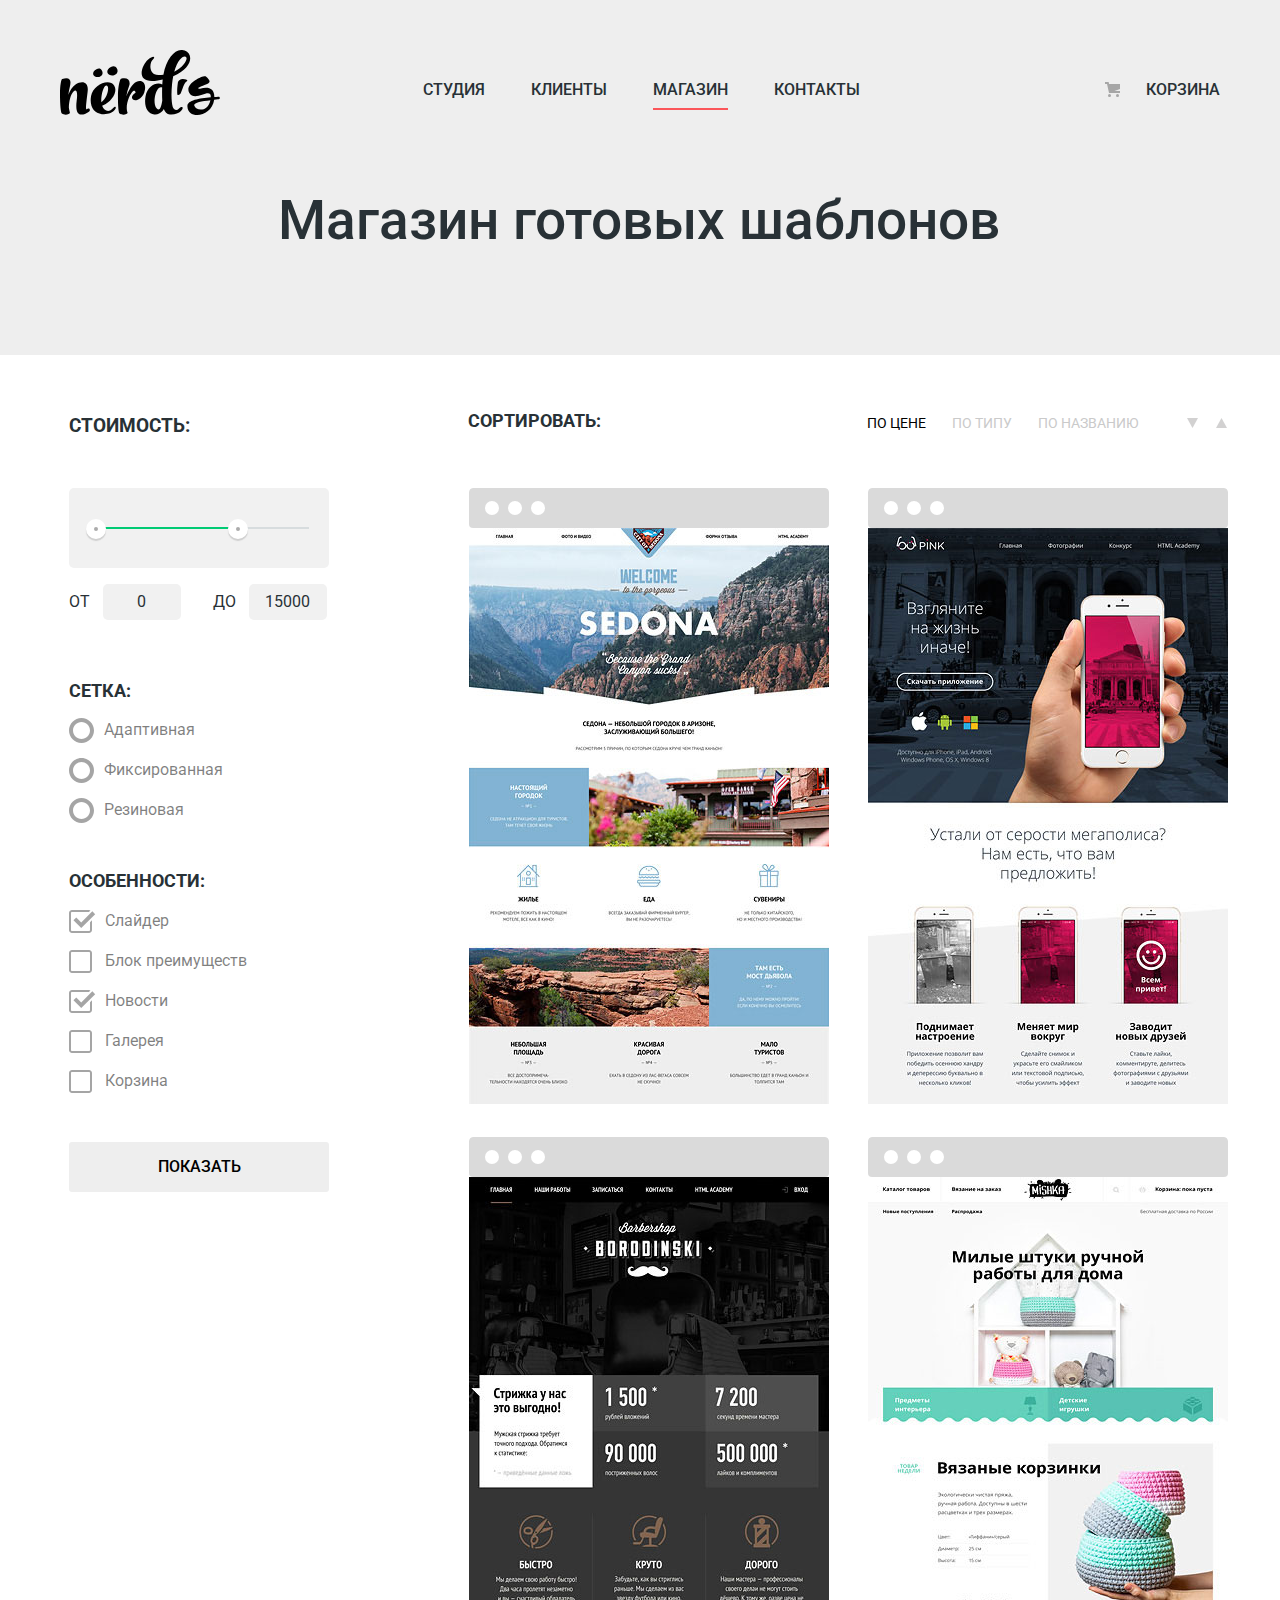
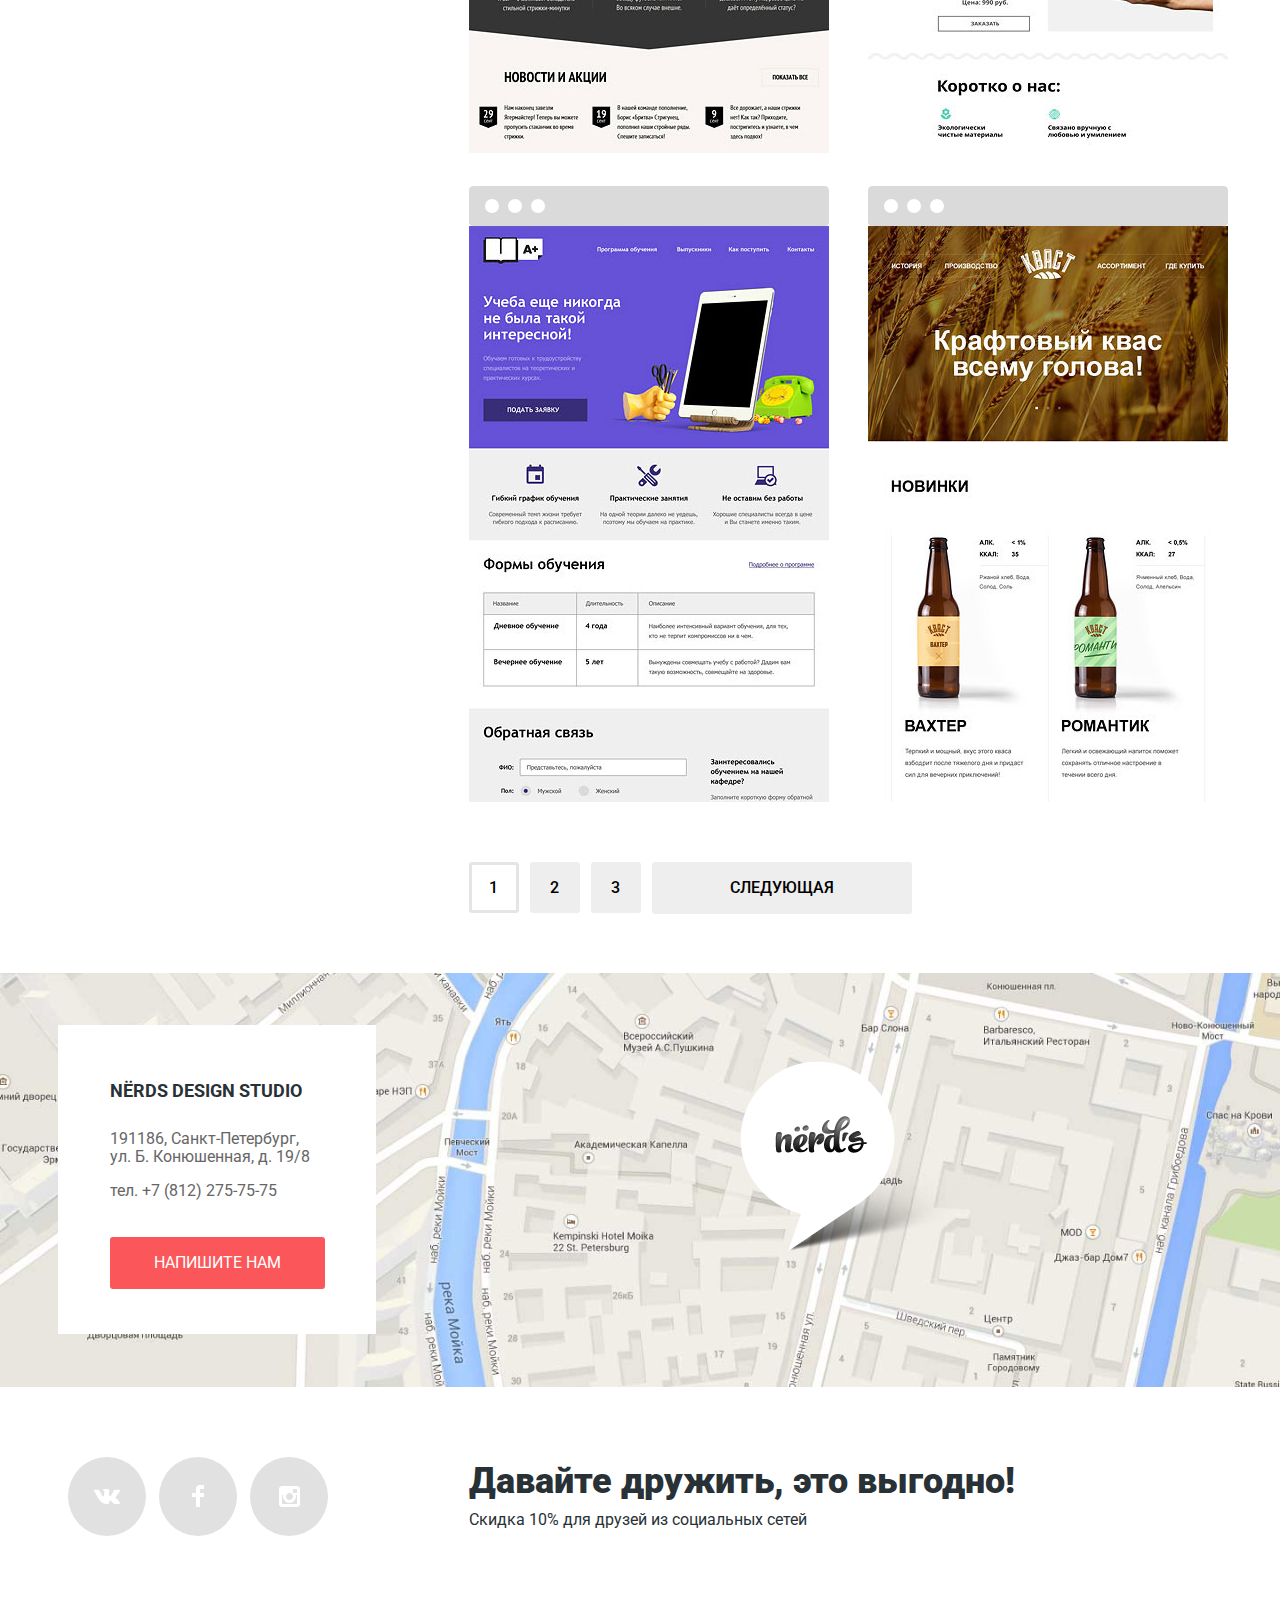
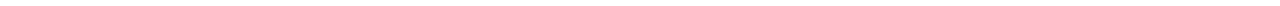
==== commit 62267c97: "#final1.1" ====
--- a/catalog.html
+++ b/catalog.html
@@ -6,7 +6,7 @@
     <title>HTML Academy: Нёрдс</title>
     <link href="https://fonts.googleapis.com/css?family=Roboto:400,500,700&amp;subset=cyrillic,cyrillic-ext" rel="stylesheet">
     <link href="css/normalize.css" rel="stylesheet">
-    <link href="css/style.min.css" rel="stylesheet">
+    <link href="css/main.css" rel="stylesheet">
     
   
 </head>
@@ -286,11 +286,11 @@
                <div class="modal-window">
                 <p class="write-us-item">
                     <label for="write-us-name">Ваше имя:</label>
-                    <input id="write-us-name" type="text" name="name-surname" placeholder="Имя Фамилия" pattern="\D [^0-9]-[A-Za-zА-Яа-яЁё]" required></p>
+                    <input id="write-us-name" type="text" name="name-surname" placeholder="Имя Фамилия" pattern="(^[a-zа-яA-ZА-Я][a-zа-яA-ZА-Я0-9-_\.\s]{1,20}$)"></p>
                        
                 <p class="write-us-item">
                     <label for="write-us-email">Ваш e-mail:</label>
-                    <input id="write-us-email" type="text" name="email" placeholder="email@example.com"></p>
+                    <input id="write-us-email" type="text" name="email" placeholder="email@example.com" pattern="(\w+@[a-zA-Z_]+?\.[a-zA-Z]{2,6})"></p>
                 <p class="write-us-field">
                     <label for="write-us-text">Текст письма:</label>
                     <textarea id="write-us-text" placeholder="В свободной форме"></textarea></p>
--- a/css/main.css
+++ b/css/main.css
@@ -0,0 +1,1615 @@
+body {
+	background-color: #fff;
+	color: #283136;
+	font: 400 16px/24px Roboto, Arial, sans-serif;
+	margin: 0;
+	padding: 0;
+    overflow-x: hidden
+}
+
+a {
+	text-decoration: none
+}
+
+.container {
+	box-sizing: border-box;
+	margin: 0 auto;
+	padding: 0 20px;
+	position: relative;
+	width: 1200px
+}
+
+.container-flex {
+	display: flex
+}
+
+img {
+	height: auto;
+	max-width: 100%
+}
+
+html {
+	box-sizing: border-box
+}
+
+.main-container {
+	display: flex;
+	margin: 0 auto;
+	padding: 0 20px;
+	width: 1200px
+}
+
+.visually-hidden:not(:focus):not(:active),
+input[type="checkbox"].visually-hidden,
+input[type="radio"].visually-hidden {
+	border: 0;
+	clip: rect(0 0 0 0);
+	clip-path: inset(100%);
+	height: 1px;
+	margin: -1px;
+	overflow: hidden;
+	padding: 0;
+	position: absolute;
+	white-space: nowrap;
+	width: 1px
+}
+
+.main-navigation {
+	align-items: center;
+	background-color: #eee;
+	color: #283136;
+	display: flex;
+	font-size: 16px;
+	justify-content: space-between;
+	line-height: 30px;
+	padding: 45px 0 0 0
+}
+
+.main-header {
+	background-color: #eee;
+    width:100vw
+}
+
+.main-navigation ul {
+	padding: 0
+}
+
+.main-header-logotype {
+	display: flex;
+	padding-bottom: 6px;
+	width: 235px
+}
+
+.main-header-logo {
+	display: flex;
+	padding-bottom: 7px;
+	width: 235px
+}
+
+.main-header-logo:hover,
+.main-header-logo:focus {
+	opacity: .8
+}
+
+.main-header-logo:active {
+	opacity: .2
+}
+
+.main-header-logotype:hover,
+.main-header-logotype:focus {
+	opacity: .8
+}
+
+.main-header-logotype:active {
+	opacity: .2
+}
+
+.site-navigation {
+	display: flex;
+	flex-wrap: wrap;
+	list-style: none;
+	margin-left: 201px;
+	text-transform: uppercase;
+	width: 100%
+}
+
+.site-navigation a {
+	color: #283136;
+	display: block;
+	vertical-align: middle
+}
+
+.site-navigation a:hover,
+.site-navigation a:focus {
+	color: #fb565a
+}
+
+.site-navigation a:active {
+	color: #bdbdbd
+}
+
+.site-navigation-current {
+	border-bottom: 2px solid #fb565a;
+	padding-bottom: 3px
+}
+
+.site-navigation li {
+	font-weight: 500;
+	padding: 14px 46px 0 0
+}
+
+.site-navigation li:last-child {
+	margin-left: auto;
+	padding-left: 50px;
+	padding-right: 9px;
+	position: relative
+}
+
+.purchase-basket {
+	position: relative;
+    left: 9px
+}
+
+.purchase-basket::before {
+	background-image: url(../img/cart-icon.svg);
+	background-position: 0 0;
+	background-repeat: no-repeat;
+	content: "";
+	height: 15px;
+	left: -41px;
+	position: absolute;
+	top: 7px;
+	width: 15px
+}
+
+.sliders {
+	background-color: #eee;
+	position: relative
+}
+
+.slider-controls {
+	bottom: 105px;
+	font-size: 0;
+	height: 18px;
+	left: 50%;
+	position: absolute;
+	text-align: center;
+	transform: translateX(-50%);
+	width: 160px;
+	z-index: 100
+}
+
+.slider-list {
+	margin: 0;
+	padding: 0;
+    padding-right: 8px
+}
+
+.slider-item h2 {
+	font-size: 55px;
+	font-weight: 500;
+	line-height: 55px;
+	margin: 0;
+	margin-bottom: 27px
+}
+
+.slider-item p {
+	margin: 0;
+	margin-bottom: 38px
+}
+
+.slider-item {
+	display: none;
+	padding: 70px 0 80px 7px
+}
+
+.slider-item-wrapper {
+	max-width: 640px;
+    margin-left: -7px
+}
+
+.slider-item:nth-child(1) {
+	background-image: url(../img/slide1.png);
+	background-position: 95% 12px;
+	background-repeat: no-repeat;
+    background-color: #eee
+}
+
+.slider-item:nth-child(2) {
+	background-image: url(../img/slide2.png);
+	background-position: 100% 0;
+	background-repeat: no-repeat;
+    background-color: #eee
+}
+
+.slider-item:nth-child(3) {
+	background-image: url(../img/slide3.png);
+	background-position: 100% 20px;
+	background-repeat: no-repeat;
+    background-color: #eee
+}
+
+#product-1:checked~.slider-list .slider-item:nth-child(1) {
+	display: block
+}
+
+#product-2:checked~.slider-list .slider-item:nth-child(2) {
+	display: block
+}
+
+#product-3:checked~.slider-list .slider-item:nth-child(3) {
+	display: block
+}
+
+#product-1:checked~.slider-controls .slider-controls-item--1::before,
+#product-2:checked~.slider-controls .slider-controls-item--2::before,
+#product-3:checked~.slider-controls .slider-controls-item--3::before {
+	background-color: inherit;
+	border: 2px solid #c1c1c1;
+	border-radius: 50%;
+	content: "";
+	height: 4px;
+	left: 50%;
+	margin: -4px;
+	position: absolute;
+	top: 50%;
+	width: 4px;
+	z-index: 2
+}
+
+.slide-list {
+	list-style: none;
+	margin: 0;
+	padding: 0
+}
+
+.slider-controls label {
+	border-radius: 50%;
+	cursor: pointer;
+	display: inline-block;
+	height: 18px;
+	padding: 8px;
+	position: relative;
+	width: 18px
+}
+
+.slider-controls label::after {
+	background: #fff;
+	border-radius: 50%;
+	content: "";
+	height: 18px;
+	left: 8px;
+	position: absolute;
+	top: 8px;
+	width: 18px;
+	z-index: 1
+}
+
+.button-learn-more {
+	background-color: #fb565a;
+	border: none;
+	border-radius: 3px;
+	color: #fff;
+	display: block;
+	font-family: inherit;
+	font-size: 16px;
+	font-style: normal;
+	font-variant: normal;
+	font-weight: 400;
+	font-weight: 500;
+	line-height: 18px;
+	padding: 17px 0;
+	text-align: center;
+	text-transform: uppercase;
+	vertical-align: middle;
+	width: 240px
+}
+
+.button-learn-more:hover,
+.button-learn-more:focus {
+	background-color: #e74246
+}
+
+.button-learn-more:active {
+	background-color: #d7373b;
+	box-shadow: 0 3px rgba(0, 0, 0, 0.1) inset;
+	color: rgba(255, 255, 255, 0.3)
+}
+
+.advanteges-list {
+	display: flex;
+    flex-wrap: wrap;
+	justify-content: space-between;
+	list-style: none;
+	margin: 0;
+	padding: 79px 8px 82px;
+	width: 1100px
+}
+
+.advanteges-item h3 {
+	font-size: 24px;
+	line-height: 17px;
+	text-align: left;
+	text-transform: uppercase
+}
+
+.advanteges-item p {
+	font-size: 16px;
+	line-height: 24px;
+	margin-bottom: 31px;
+	text-align: left
+}
+
+.advanteges-button {
+	border: none;
+	border-radius: 3px;
+	color: #fff;
+	display: block;
+	font-family: inherit;
+	font-size: 16px;
+	font-style: normal;
+	font-variant: normal;
+	font-weight: 400;
+	font-weight: 500;
+	line-height: 18px;
+	margin-bottom: 0;
+	padding: 17px 0 15px;
+	text-align: center;
+	text-transform: uppercase;
+	vertical-align: middle;
+	width: 160px
+}
+
+.advanteges-button-red {
+	background-color: #fb565a
+}
+
+.advanteges-button-red:hover,
+.advanteges-button-red:focus {
+	background-color: #e74246
+}
+
+.-advanteges-button-red:active {
+	background-color: #d7373b;
+	box-shadow: 0 3px rgba(0, 0, 0, 0.1) inset;
+	color: rgba(255, 255, 255, 0.3)
+}
+
+.advanteges-button-green {
+	background-color: #00ca74
+}
+
+.advanteges-button-green:hover,
+.advanteges-button-green:focus {
+	background-color: #00bc6c
+}
+
+.advanteges-button-green:active {
+	background-color: #00aa62;
+	box-shadow: 0 3px rgba(0, 0, 0, 0.1) inset;
+	color: rgba(255, 255, 255, 0.3)
+}
+
+.advanteges-button-yellow {
+	background-color: #efc84a
+}
+
+.advanteges-button-yellow:hover,
+.advanteges-button-yellow:focus {
+	background-color: #eab534
+}
+
+.advanteges-button-yellow:active {
+	background-color: #e5a722;
+	box-shadow: 0 3px rgba(0, 0, 0, 0.1) inset;
+	color: rgba(255, 255, 255, 0.3)
+}
+
+.line {
+	border-bottom: 2px solid #eee;
+	bottom: 0;
+	height: 0;
+	left: 0;
+	position: absolute;
+	right: 0
+}
+
+.advanteges-line {
+	margin-left: 29px;
+	margin-right: 12px
+}
+
+.advanteges-item {
+	width: 300px
+}
+
+.advanteges {
+	position: relative
+}
+
+.studio {
+	position: relative
+}
+
+.information {
+	display: flex;
+	flex-wrap: wrap;
+	width: 660px
+}
+
+.information h2 {
+	font-size: 45px;
+	font-weight: 500;
+	line-height: 45px;
+	margin-bottom: 18px
+}
+
+.information h4 {
+	margin-bottom: 12px;
+	text-transform: uppercase
+}
+
+.information p {
+	color: #283136
+}
+
+.studio-info {
+	align-items: flex-start;
+	display: flex;
+	flex-wrap: wrap;
+	justify-content: space-between;
+	padding: 38px 8px 31px;
+	width: 1160px
+}
+
+.develope {
+	line-height: 48px;
+	list-style: none;
+	margin: 0;
+	padding: 0
+}
+
+.develope li {
+	padding-left: 37px;
+	position: relative
+}
+
+.develope li::before {
+	background-image: url(../img/red-line.png);
+	background-position: 0 0;
+	background-repeat: no-repeat;
+	content: "";
+	height: 2px;
+	left: 1px;
+	position: absolute;
+	top: 22px;
+	width: 25px
+}
+
+.nerds-procent {
+	background-color: #fff;
+	background-image: url(../img/nerds-illustration.png);
+	background-position: top;
+	background-repeat: no-repeat;
+	padding-top: 227px;
+	width: 360px
+}
+
+.nerds-procent h4 {
+	margin-bottom: 22px;
+	margin-top: 19px;
+	text-align: center;
+	text-transform: uppercase
+}
+
+.procent p {
+	font-size: 16px;
+	font-weight: 700;
+	line-height: 24px
+}
+
+.procent-list {
+	display: flex;
+	justify-content: space-between;
+	list-style: none;
+	list-style: none;
+	margin: 0;
+	margin: 0;
+	padding: 0;
+	padding: 29px 0
+}
+
+.procent-list li {
+	padding-right: 29px
+}
+
+.procent-list .procent-payment {
+	margin-left: -5px
+}
+
+.procent-list p {
+	line-height: 19px
+}
+
+.procent-list-title {
+	font-size: 45px;
+	font-weight: 700;
+	margin-bottom: 29px;
+	position: relative
+}
+
+.procent-list-title::after {
+	content: '%';
+	font-size: 28px;
+	position: absolute;
+	top: -9px
+}
+
+.level {
+	bottom: 140px;
+	display: block;
+	position: absolute;
+	right: 260px;
+	width: 90px
+}
+
+.deadline {
+	bottom: 140px;
+	display: block;
+	position: absolute;
+	right: 119px;
+	width: 96px
+}
+
+.payment {
+	bottom: 140px;
+	display: block;
+	position: absolute;
+	right: -27px;
+	width: 110px
+}
+
+.sponsor {
+	position: relative
+}
+
+.sponsor-line-before {
+	left: 10px;
+	right: 10px;
+	top: -1px
+}
+
+.sponsor-list {
+	display: flex;
+    flex-wrap: wrap;
+	justify-content: space-between;
+	list-style: none;
+	margin: 0;
+	padding: 52px 10px 34px 9px;
+	width: 1160px
+}
+
+.sponsor-list li {
+	align-self: center;
+	position: relative;
+	text-align: center;
+	width: 260px
+}
+
+.sponsor-list li::after {
+	border-right: 2px solid #eee;
+	content: '';
+	height: 50px;
+	margin-top: -25px;
+	position: absolute;
+	right: -20px;
+	top: 36%
+}
+
+.sponsor-list li:last-child::after {
+	display: none
+}
+
+.sponsor-list a {
+	display: inline-block
+}
+
+.sponsor-logo-barbershop {
+	left: 0;
+	position: relative;
+	top: -5px
+}
+
+.sponsor-logo-pink {
+	left: 0;
+	position: relative;
+	top: -5px
+}
+
+.sponsor-logo-mishka {
+	left: 0;
+	position: relative;
+	top: -2px
+}
+
+.sponsor-list .sponsor-logo-html,
+.sponsor-list .sponsor-logo-barbershop,
+.sponsor-list .sponsor-logo-pink,
+.sponsor-list .sponsor-logo-mishka {
+	opacity: .5
+}
+
+.sponsor-list .sponsor-logo-html:hover,
+.sponsor-list .sponsor-logo-barbershop:hover,
+.sponsor-list .sponsor-logo-pink:hover,
+.sponsor-list .sponsor-logo-mishka:hover {
+	opacity: 1
+}
+
+.sponsor-list .sponsor-logo-html:focus,
+.sponsor-list .sponsor-logo-barbershop:focus,
+.sponsor-list .sponsor-logo-pink:focus,
+.sponsor-list .sponsor-logo-mishka:focus {
+	opacity: 1
+}
+
+.sponsor-list .sponsor-logo-html:active,
+.sponsor-list .sponsor-logo-barbershop:active,
+.sponsor-list .sponsor-logo-pink:active,
+.sponsor-list .sponsor-logo-mishka:active {
+	opacity: .2
+}
+
+.line-after {
+	border-bottom: 2px solid #eee;
+	left: 10px;
+	position: absolute;
+	right: 10px;
+	top: 181px
+}
+
+.map {
+	background-image: url(../img/map.jpg);
+    background-color: #e9e5dc;
+    background-repeat: no-repeat;
+    background-size: cover;
+	min-height: 374px;
+	margin-bottom: 40px;
+	margin-top: 80px;
+	width: 100vw;
+    padding-bottom: 40px
+}
+
+.contact-form {
+	background-color: #fff;
+    margin: 52px 0px 0 -2px;
+    padding: 32px 51px 28px 52px
+}
+
+.contact-form h4 {
+    font-size: 18px;
+    line-height: 30px;
+    padding-top: -2px;
+    margin-top: 19px
+}
+
+.contact-form p {
+	color: #666;
+	font-size: 16px;
+	font-weight: 400;
+	line-height: 18px;
+	padding-top: 0px
+}
+
+.contact-form .button-learn-more {
+	font-weight: 400;
+	margin: 37px 0 17px;
+	padding: 17px 44px;
+	width: auto
+}
+
+.contacts p {
+	font-size: 16px;
+	line-height: 18px
+}
+
+.map-marker {
+	background-image: url(../img/map-marker.png);
+	background-position: top;
+	background-repeat: no-repeat;
+	height: 192px;
+	position: absolute;
+	right: 260px;
+    top: 88px;
+	width: 250px
+}
+
+.main-footer {
+	background-color: #fff
+}
+
+.footer-social ul {
+	display: flex;
+	flex-wrap: wrap;
+	justify-content: space-between;
+	list-style: none;
+	margin: 0 auto;
+	padding: 0;
+	width: 260px
+}
+
+.social-button {
+	align-items: center;
+	background-color: #e1e1e1;
+	border-radius: 50%;
+	display: flex;
+	height: 79px;
+	justify-content: center;
+	width: 78px
+}
+
+.social-button:hover,
+.social-button:focus {
+	background-color: #e74246
+}
+
+.social-button:active {
+	background-color: #d7373b
+}
+
+.social-button:hover path {
+	fill: #fff
+}
+
+.social-button:focus path {
+	fill: #fff
+}
+
+.social-button:active path {
+	fill: rgba(255, 255, 255, 0.3)
+}
+
+.footer-slogan {
+	font-size: 36px;
+	font-weight: 700;
+	line-height: 0;
+	text-align: center
+}
+
+.footer-discount {
+	line-height: 6px
+}
+
+.footer-slogan p {
+	font-size: 16px;
+	line-height: 22px;
+	text-align: center
+}
+
+.footer {
+	display: flex;
+	padding-bottom: 40px
+}
+
+.footer-social {
+	margin: 30px 0;
+	margin-left: 8px;
+	margin-right: 11px
+}
+
+.slogan {
+	margin-left: 130px;
+	padding: 18px 0;
+	text-align: left
+}
+
+.modal {
+	background-color: #fff;
+	box-shadow: 0 25px 50px 10px rgba(0, 0, 0, 0.7);
+	color: #000;
+	display: none;
+	font-weight: 700;
+	position: fixed
+}
+
+.write-us {
+	left: 200px;
+	padding: 50px 40px 80px 100px;
+	top: 200px;
+	width: 960px
+}
+
+.modal-close {
+	background-color: #fff;
+	background-image: url(../img/close-cross.svg);
+	border: 0;
+	cursor: pointer;
+	font-size: 0;
+	height: 22px;
+	opacity: .4;
+	position: absolute;
+	right: 170px;
+	top: 120px;
+	width: 22px
+}
+
+.modal-close:hover,
+.modal-close:focus {
+	background-color: #fff;
+	border: 0;
+	opacity: 1
+}
+
+.modal-close:active {
+	background-color: #fff;
+	border: 0;
+	opacity: .2
+}
+
+.write-us h2 {
+	font-size: 45px;
+	font-weight: 500;
+	line-height: 45px
+}
+
+.write-us p {
+	font-size: 16px;
+	font-weight: 700;
+	line-height: 18px
+}
+
+.modal-window {
+	display: flex;
+	flex-wrap: wrap;
+	justify-content: space-between;
+	width: 800px
+}
+
+.write-us-form input[type="text"] {
+	background-color: #fff;
+	border: 2px solid rgba(0, 0, 0, 0.2);
+	border-radius: 5px;
+	color: #d7dcde;
+	font-family: inherit;
+	font-size: 16px;
+	font-style: normal;
+	font-variant: normal;
+	font-weight: 400;
+	font-weight: 400;
+	line-height: 18px;
+	min-height: 50px;
+	width: 360px;
+    padding-left: 14px;
+    margin-top: 14px;
+    margin-bottom: 36px
+}
+
+.write-us-form input:hover {
+	border-color: rgba(0, 0, 0, 0.4);
+	color: rgba(0, 0, 0, 0.4)
+}
+
+.write-us-form input:focus {
+	border-color: rgba(0, 0, 0, 1);
+	color: rgba(0, 0, 0, 1)
+}
+
+.write-us-form input:invalid {
+	border-color: #e74246;
+	color: #e74246
+}
+
+.write-us-form input:invalid::placeholder {
+	color: #e74246
+}
+
+.write-us-form textarea {
+	background-color: #fff;
+	border: 2px solid rgba(0, 0, 0, 0.2);
+	border-radius: 5px;
+	color: #d7dcde;
+	font-family: inherit;
+	font-size: 16px;
+	font-style: normal;
+	font-variant: normal;
+	font-weight: 400;
+	font-weight: 400;
+	line-height: 18px;
+	min-height: 120px;
+	width: 800px;
+    padding-left: 14px;
+    padding-top: 14px;
+    margin-top: 14px;
+    margin-bottom: 47px;
+    resize:none
+}
+
+.write-us-form textarea:hover {
+	border-color: rgba(0, 0, 0, 0.4);
+	color: rgba(0, 0, 0, 0.4)
+}
+
+.write-us-form textarea:focus {
+	border-color: rgba(0, 0, 0, 1);
+	color: rgba(0, 0, 0, 1)
+}
+
+.write-us-form textarea:invalid {
+	border-color: #e74246;
+	color: #e74246
+}
+
+.write-us-form textarea:invalid::placeholder {
+	color: #e74246
+}
+
+.write-us-item {
+	width: 360px
+}
+
+.write-us-field {
+	width: 760px
+}
+
+.modal-window .button-learn-more {
+    margin-top: -20px
+}
+
+.title {
+    display:flex;
+	justify-content: center;
+	padding: 30px 0px 70px 0px;
+    background-color: #eee;
+    padding-right: 2px
+}
+
+.page-title {
+	font-size: 55px;
+	font-weight: 500;
+	line-height: 55px
+}
+
+fieldset {
+	margin: 0
+}
+
+.filter fieldset {
+	border: none
+}
+
+.range-item {
+	border: none;
+	margin-left: -3px;
+	padding-bottom: 40px;
+	padding-top: 51px
+}
+
+.range-filter {
+	margin-top: 47px;
+	width: 260px
+}
+
+.range-controls {
+	background-color: #f1f1f1;
+	border-radius: 5px;
+	height: 41px;
+	margin-bottom: 17px;
+	padding-left: 20px;
+	padding-right: 20px;
+	padding-top: 39px;
+	position: relative
+}
+
+.range-controls .scale {
+	background: #d7dcde;
+	height: 2px
+}
+
+.range-controls .bar {
+	background: #00ca74;
+	height: 2px;
+	width: 70%
+}
+
+.range-controls .toggle {
+	background-color: #ababab;
+	border: 8px solid #fff;
+	border-radius: 50%;
+	box-shadow: 0 2px 1px 0 #cfcfcf;
+	cursor: pointer;
+	height: 4px;
+	left: 0;
+	padding: 0;
+	position: absolute;
+	top: 31px;
+	width: 4px
+}
+
+.range-controls .toggle-min {
+	left: 17px
+}
+
+.range-controls .toggle-max {
+	left: 159px
+}
+
+.price-controls {
+	font-size: 0
+}
+
+.price-controls label {
+	display: inline-block;
+	font-size: 16px;
+	text-transform: uppercase;
+	width: 50%
+}
+
+.price-controls input {
+	background: #f1f1f1;
+	border: none;
+	border-radius: 5px;
+	color: #283136;
+	font: 16px Roboto, Arial, sans-serif;
+	margin: -1px 2px 0 9px;
+	padding: 8px 10px 9px 8px;
+	text-align: center;
+	width: 60px
+}
+
+.max-price {
+	text-align: right
+}
+
+.range-item h3 {
+	font-size: 19px;
+	font-weight: 700;
+	line-height: 30px;
+	margin: 0;
+	text-transform: uppercase
+}
+
+.radio-item h3,
+.checkbox-item h3 {
+	font-size: 18px;
+	font-weight: 700;
+	line-height: 30px;
+	margin: 0;
+	text-transform: uppercase
+}
+
+.filters {
+	width: 260px
+}
+
+.transcript {
+	color: rgba(0, 0, 0, 0.5)
+}
+
+.transcript:hover,
+.transcript:focus {
+	color: rgba(0, 0, 0, 1)
+}
+
+.transcript:disabled {
+	color: rgba(0, 0, 0, 0.2)
+}
+
+.radio-item {
+	margin-left: -3px;
+	padding-bottom: 17px
+}
+
+.filter-section {
+	display: flex;
+	flex-direction: column;
+	flex-wrap: wrap
+}
+
+.filter-section input {
+	display: block;
+	height: 30px;
+	width: 30px
+}
+
+.filter-section input[type="radio"] {
+	display: none
+}
+
+.filter-section input[type="radio"]+label {
+	cursor: pointer;
+	display: block;
+	line-height: 20px;
+	margin-bottom: 3px;
+    margin-top: 12px
+}
+
+.filter-section input[type="radio"]+label::before {
+	background-image: url(../img/radio-off.svg);
+	background-repeat: no-repeat;
+	color: #c1c1c1;
+	content: "";
+	display: inline-block;
+	height: 25px;
+	margin-right: 10px;
+	opacity: .5;
+	vertical-align: middle;
+	width: 25px
+}
+
+.filter-section input[type="radio"]:hover+label::before {
+	opacity: 1
+}
+
+.filter-section input[type="radio"]:focus+label::before {
+	opacity: 1
+}
+
+.filter-section input[type="radio"]:disabled+label::before {
+	opacity: .2
+}
+
+.filter-section input[type="radio"]:checked+label::before {
+	background-image: url(../img/radio-on.svg);
+	background-repeat: no-repeat;
+	content: "";
+	height: 25px;
+	width: 25px
+}
+
+.checkbox-item {
+	margin-left: -3px;
+	padding-bottom: 25px;
+	padding-top: 8px
+}
+
+.filter-section input[type="checkbox"] {
+	display: none
+}
+
+.filter-section input[type="checkbox"]+label {
+	cursor: pointer;
+	display: block;
+	line-height: 20px;
+    margin-bottom: 3px;
+    margin-top: 14px
+}
+
+.filter-section input[type="checkbox"]+label::before {
+	background-image: url(../img/checkbox-off.svg);
+	background-repeat: no-repeat;
+	color: #c1c1c1;
+	content: "";
+	display: inline-block;
+	height: 23px;
+	margin-right: 9px;
+	opacity: .5;
+	vertical-align: middle;
+	width: 27px
+}
+
+.filter-section input[type="checkbox"]:hover+label::before {
+	opacity: 1
+}
+
+.filter-section input[type="checkbox"]:focus+label::before {
+	opacity: 1
+}
+
+.filter-section input[type="checkbox"]:disabled+label::before {
+	opacity: .2
+}
+
+.filter-section input[type="checkbox"]:checked+label::before {
+	background-image: url(../img/checkbox-on.svg);
+	content: "";
+	height: 23px;
+	width: 27px
+}
+
+.filtration-button {
+	margin-top: 11px;
+	padding-left: 9px
+}
+
+.filter-button {
+	background-color: #eee;
+	border: none;
+	border-radius: 3px;
+	color: #000;
+	display: block;
+	font-family: inherit;
+	font-size: 16px;
+	font-style: normal;
+	font-variant: normal;
+	font-weight: 400;
+	font-weight: 500;
+	line-height: 18px;
+	padding: 16px 0;
+	text-align: center;
+	text-transform: uppercase;
+	vertical-align: middle;
+	width: 260px
+}
+
+.filter-button:hover,
+.filter-button:focus {
+	background-color: #dfdfdf
+}
+
+.filter-button:active {
+	background-color: #d5d5d5;
+	box-shadow: 0 3px rgba(0, 0, 0, 0.1) inset;
+	color: rgba(0, 0, 0, 0.3)
+}
+
+.sort {
+	margin-left: 148px;
+	margin-top: 36px;
+	width: 760px
+}
+
+.sort-section h3 {
+	font-size: 18px;
+	text-transform: uppercase
+}
+
+.sort-name,
+.sort-arrows {
+	list-style: none
+}
+
+.sort-name a,
+.sort-arrows a {
+	color: #cacaca
+}
+
+.sort-name a:hover,
+.sort-name a:focus {
+	color: #8d8d8d
+}
+
+.sort-arrows a:hover,
+.sort-arrows a:focus {
+	color: #8d8d8d
+}
+
+.sort-name a:active {
+	color: #000
+}
+
+.sort-arrows a :active {
+	color: #000
+}
+
+.sort-current a {
+	color: #000
+}
+
+.sort-current a:hover,
+.sort-current a:focus {
+	color: #000;
+	color: #000
+}
+
+.sort-section {
+	display: flex
+}
+
+.sort-navigation {
+	margin-top: 6px;
+	padding-left: 266px
+}
+
+.arrows-navigation {
+	padding-left: 12px
+}
+
+.sort-name {
+	display: flex;
+	font-size: 14px;
+	justify-content: space-between;
+	width: 272px
+}
+
+.sort-arrows {
+	display: flex;
+	justify-content: flex-end;
+	position: relative;
+	width: 60px
+}
+
+.triangle-bottom {
+	background-color: #fff;
+	background-image: url(../img/icon-down-dir.svg);
+	background-position: 0 0;
+	background-repeat: no-repeat;
+	content: "";
+	height: 12px;
+	left: 36px;
+	opacity: .2;
+	position: absolute;
+	top: 11px;
+	width: 12px
+}
+
+.triangle-top {
+	background-color: #fff;
+	background-image: url(../img/icon-up-dir.svg);
+	background-position: 0 0;
+	background-repeat: no-repeat;
+	content: "";
+	height: 12px;
+	opacity: .2;
+	position: absolute;
+	right: -17px;
+	top: 11px;
+	width: 12px
+}
+
+.triangle-bottom:hover ,
+.triangle-top:hover {
+	opacity: .4
+}
+
+.triangle-bottom:focus,
+.triangle-top:focus {
+	opacity: .4
+}
+
+.triangle-bottom a:focus,
+.triangle-top a:focus {
+	color:transparent
+}
+
+.triangle-bottom:active,
+.triangle-top:active {
+	opacity: 1
+}
+
+.sort ul {
+	padding: 0
+}
+
+.catalog {
+	margin:61px 0 2px 110px;
+    width:760px
+}
+
+.catalog-list {
+	display: flex;
+	flex-wrap: wrap;
+	list-style: none
+}
+
+.catalog-item {
+    line-height: 0;
+    margin-bottom: 73px;
+	margin-left: 39px;
+    position:relative;
+    width:360px
+}
+
+.catalog-item::before {
+	background-color: #fff;
+	background-image: url(../img/browser.svg);
+	background-position: 0 0;
+	background-repeat: no-repeat;
+	border-radius: 4px;
+	content: "";
+	height: 40px;
+	opacity: .2;
+	position: absolute;
+	top: -40px;
+	width: 360px
+}
+
+.catalog-item:hover::before {
+	background-color: #fff;
+	background-image: url(../img/browser.svg);
+	background-position: 0 0;
+	background-repeat: no-repeat;
+	border-radius: 4px;
+	box-shadow: 0 0 5px 1px rgba(0, 0, 0, 0.3);
+	content: "";
+	height: 40px;
+	opacity: 1;
+	position: absolute;
+	top: -40px;
+	width: 360px
+}
+
+.catalog-item:focus::before {
+	background-color: #fff;
+	background-image: url(../img/browser.svg);
+	background-position: 0 0;
+	background-repeat: no-repeat;
+	border-radius: 4px;
+	box-shadow: 0 0 5px 1px rgba(0, 0, 0, 0.3);
+	content: "";
+	height: 40px;
+	opacity: 1;
+	position: absolute;
+	top: -40px;
+	width: 360px
+}
+
+.catalog-item:hover,
+.catalog-item:focus {
+	box-shadow: 0 0 5px 1px rgba(0, 0, 0, 0.3)
+}
+
+.catalog-section {
+	display: flex;
+	flex-direction: column;
+	justify-content: space-between;
+	width: 800px
+}
+
+.catalog-item-image {
+	margin: 0;
+	width: 360px
+}
+
+.catalog-item-price {
+	max-height: 50px;
+	min-height: 37px;
+	overflow: hidden
+}
+
+.catalog ul {
+	padding: 0
+}
+
+.price-menu h3 {
+	font-size: 18px;
+	font-weight: 700;
+	line-height: 30px;
+	margin: 27px 0 0;
+	padding: 0 5px;
+	text-align: center
+}
+
+.price-menu .catalog-title {
+     color:inherit
+}
+
+.price-menu p {
+	flex-wrap: wrap;
+	font-size: 16px;
+	line-height: 18px;
+	margin: 15px 17px 0;
+	padding: 0 60px;
+	text-align: center
+}
+
+.price-menu {
+	background-color: #eee;
+	bottom: 0;
+	display: none;
+	flex-wrap: wrap;
+	height: 231px;
+	justify-content: center;
+	left: 0;
+	position: absolute;
+	right: 0;
+	text-align: center;
+	width: 360px
+}
+
+.price-menu .button-learn-more {
+	color: #fff;
+	margin-bottom: 45px;
+	margin-top: 30px;
+	padding-bottom: 12px;
+	padding-top: 16px;
+	width: 200px
+}
+
+.catalog-item:hover .price-menu {
+	display: flex
+}
+
+.catalog-item:focus .price-menu {
+	display: flex
+}
+
+.pagination-list {
+	display: flex;
+	flex-wrap: wrap;
+	font-size: 16px;
+	justify-content: center;
+	line-height: 18px;
+	list-style: none;
+	width: 450px
+}
+
+.pages ul {
+	padding: 0
+}
+
+.pages {
+	margin-bottom: -21px;
+	padding-left: 50px;
+	width: 450px;
+    margin-top: -47px
+}
+
+.pagination-item {
+	margin-right: 11px
+}
+
+.pagination-item a {
+	background-color: #eee;
+	border: none;
+	border-radius: 3px;
+	color: #000;
+	display: block;
+	font-family: inherit;
+	font-size: 16px;
+	font-style: normal;
+	font-variant: normal;
+	font-weight: 400;
+	font-weight: 500;
+	line-height: 25px;
+	padding: 13px 0;
+	text-align: center;
+	text-transform: uppercase;
+	vertical-align: middle;
+	width: 50px
+}
+
+.pagination-item a:hover,
+.pagination-item a:focus {
+	background-color: #dfdfdf
+}
+
+.pagination-item a:active {
+	background-color: #d5d5d5;
+	box-shadow: 0 3px rgba(0, 0, 0, 0.1) inset;
+	color: rgba(0, 0, 0, 0.3)
+}
+
+.pagination-item-current a {
+	background: transparent;
+	box-shadow: 0 0 0 3px rgba(0, 0, 0, 0.1) inset;
+	color: #000
+}
+
+.pagination-item-current a:hover,
+.pagination-item-current a:focus,
+.pagination-item-current a:active {
+	background: transparent;
+	box-shadow: 0 0 0 3px rgba(0, 0, 0, 0.1) inset;
+	color: #000
+}
+
+.pagination-item-next a {
+	background-color: #eee;
+	border: none;
+	border-radius: 3px;
+	color: #000;
+	display: block;
+	font-family: inherit;
+	font-size: 16px;
+	font-style: normal;
+	font-variant: normal;
+	font-weight: 400;
+	font-weight: 500;
+	line-height: 18px;
+	padding: 17px 0;
+	text-align: center;
+	text-transform: uppercase;
+	vertical-align: middle;
+	width: 260px
+}
+
+.pagination-item-next a:hover,
+.pagination-item-next a:focus {
+	background-color: #dfdfdf
+}
+
+.pagination-item-next a:active {
+	background-color: #d5d5d5;
+	box-shadow: 0 3px rgba(0, 0, 0, 0.1) inset;
+	color: rgba(0, 0, 0, 0.3)
+}